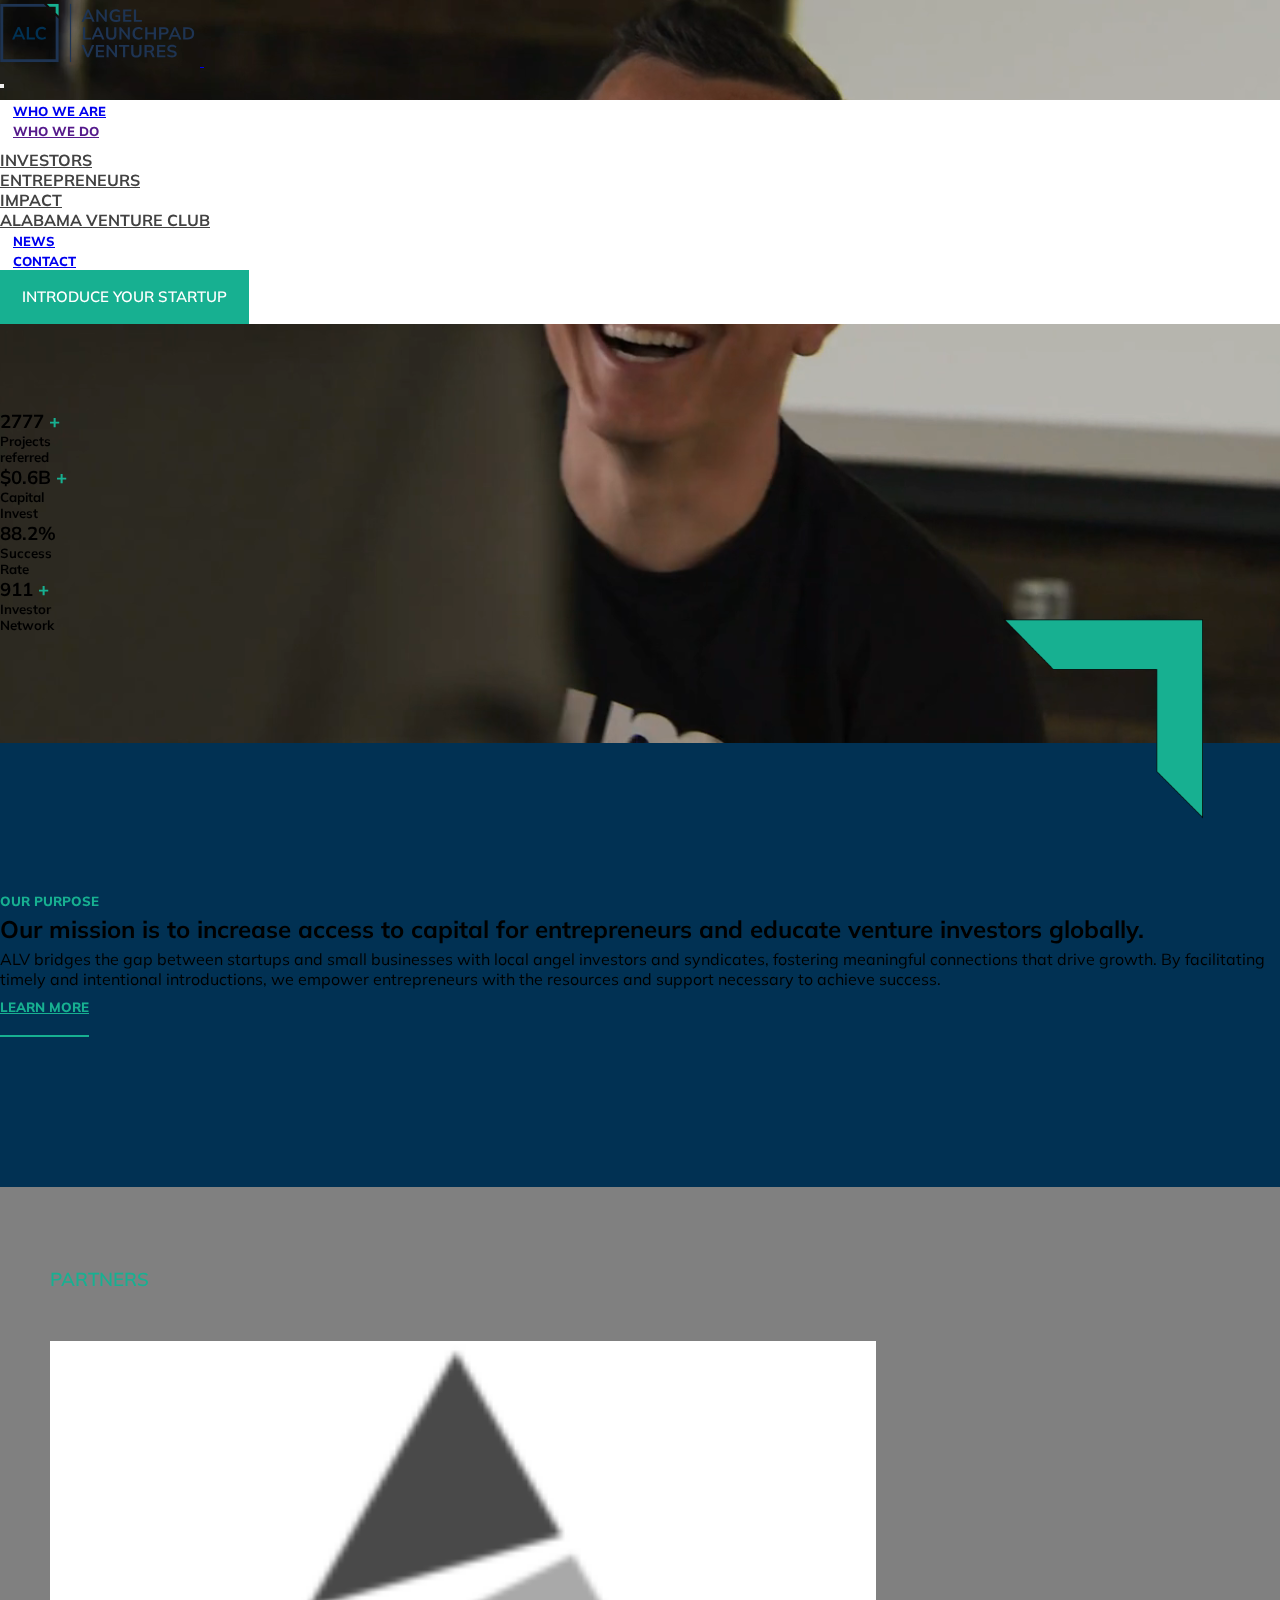
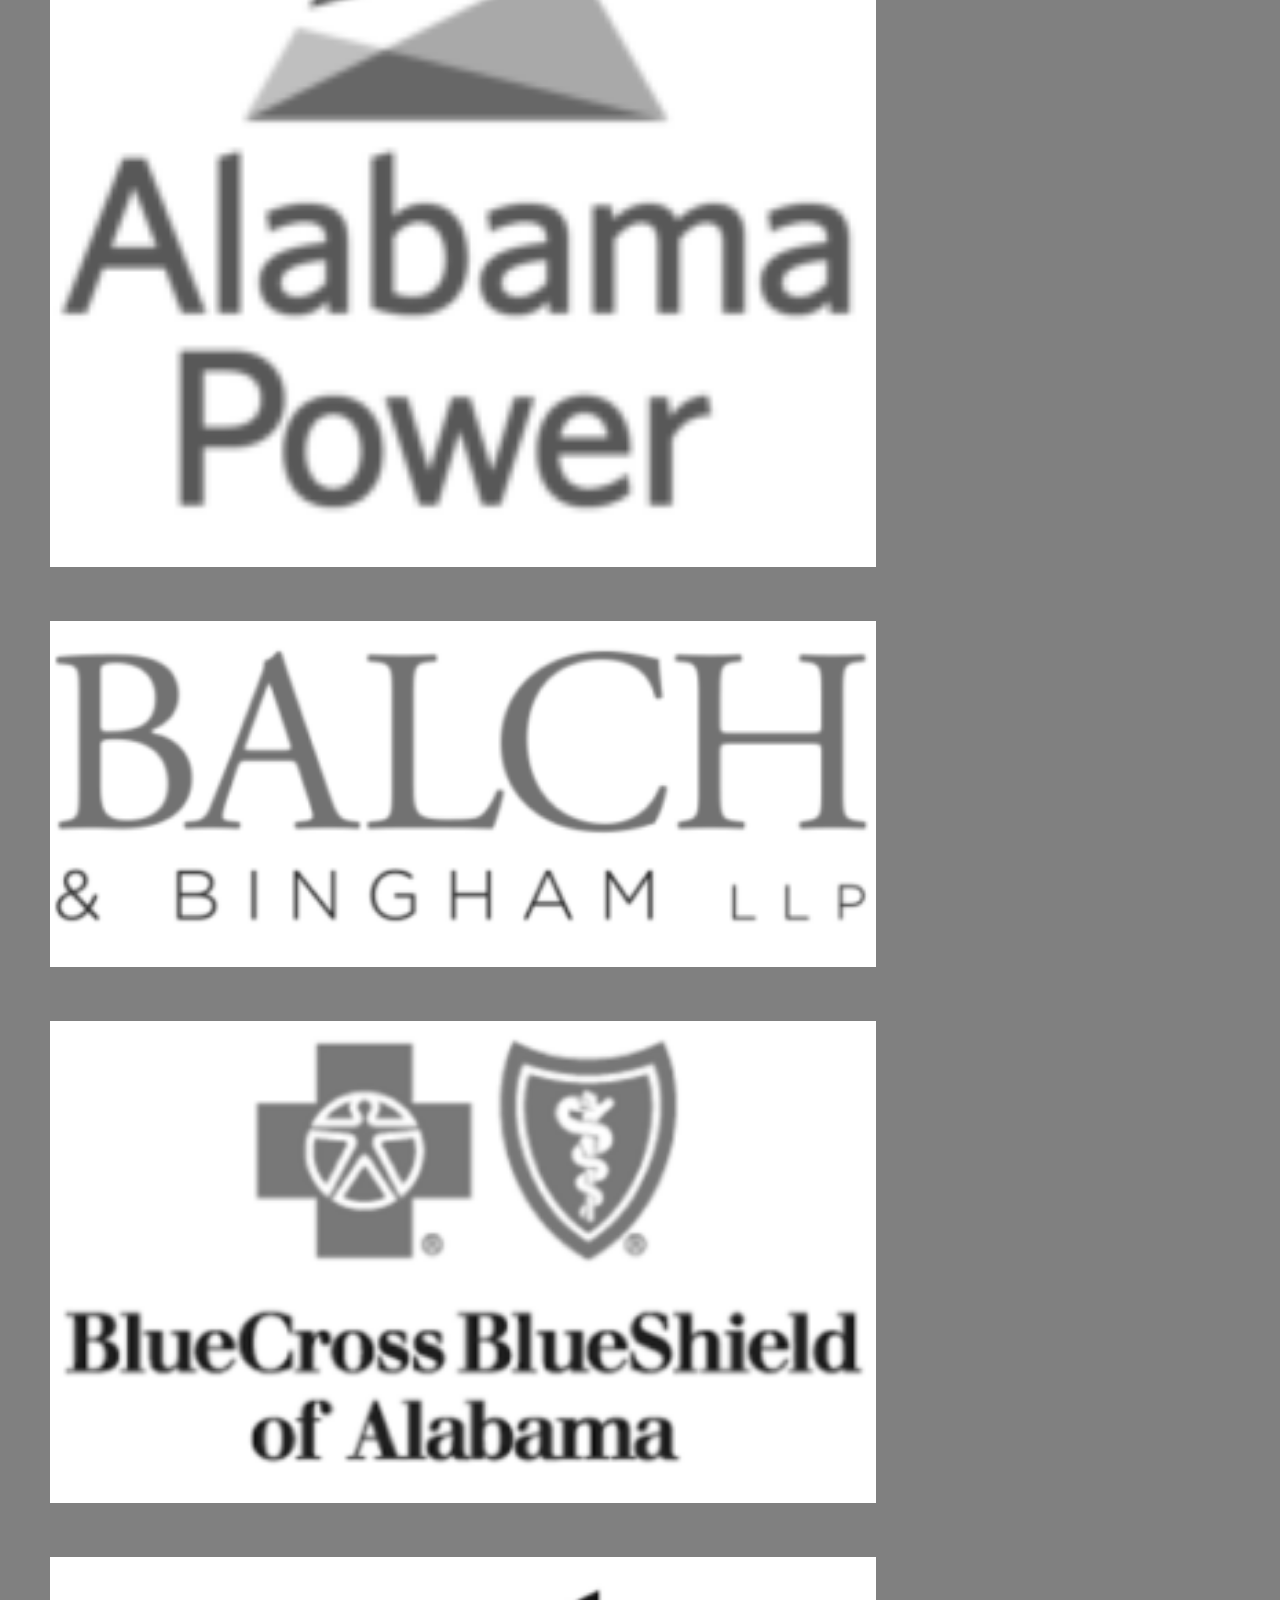
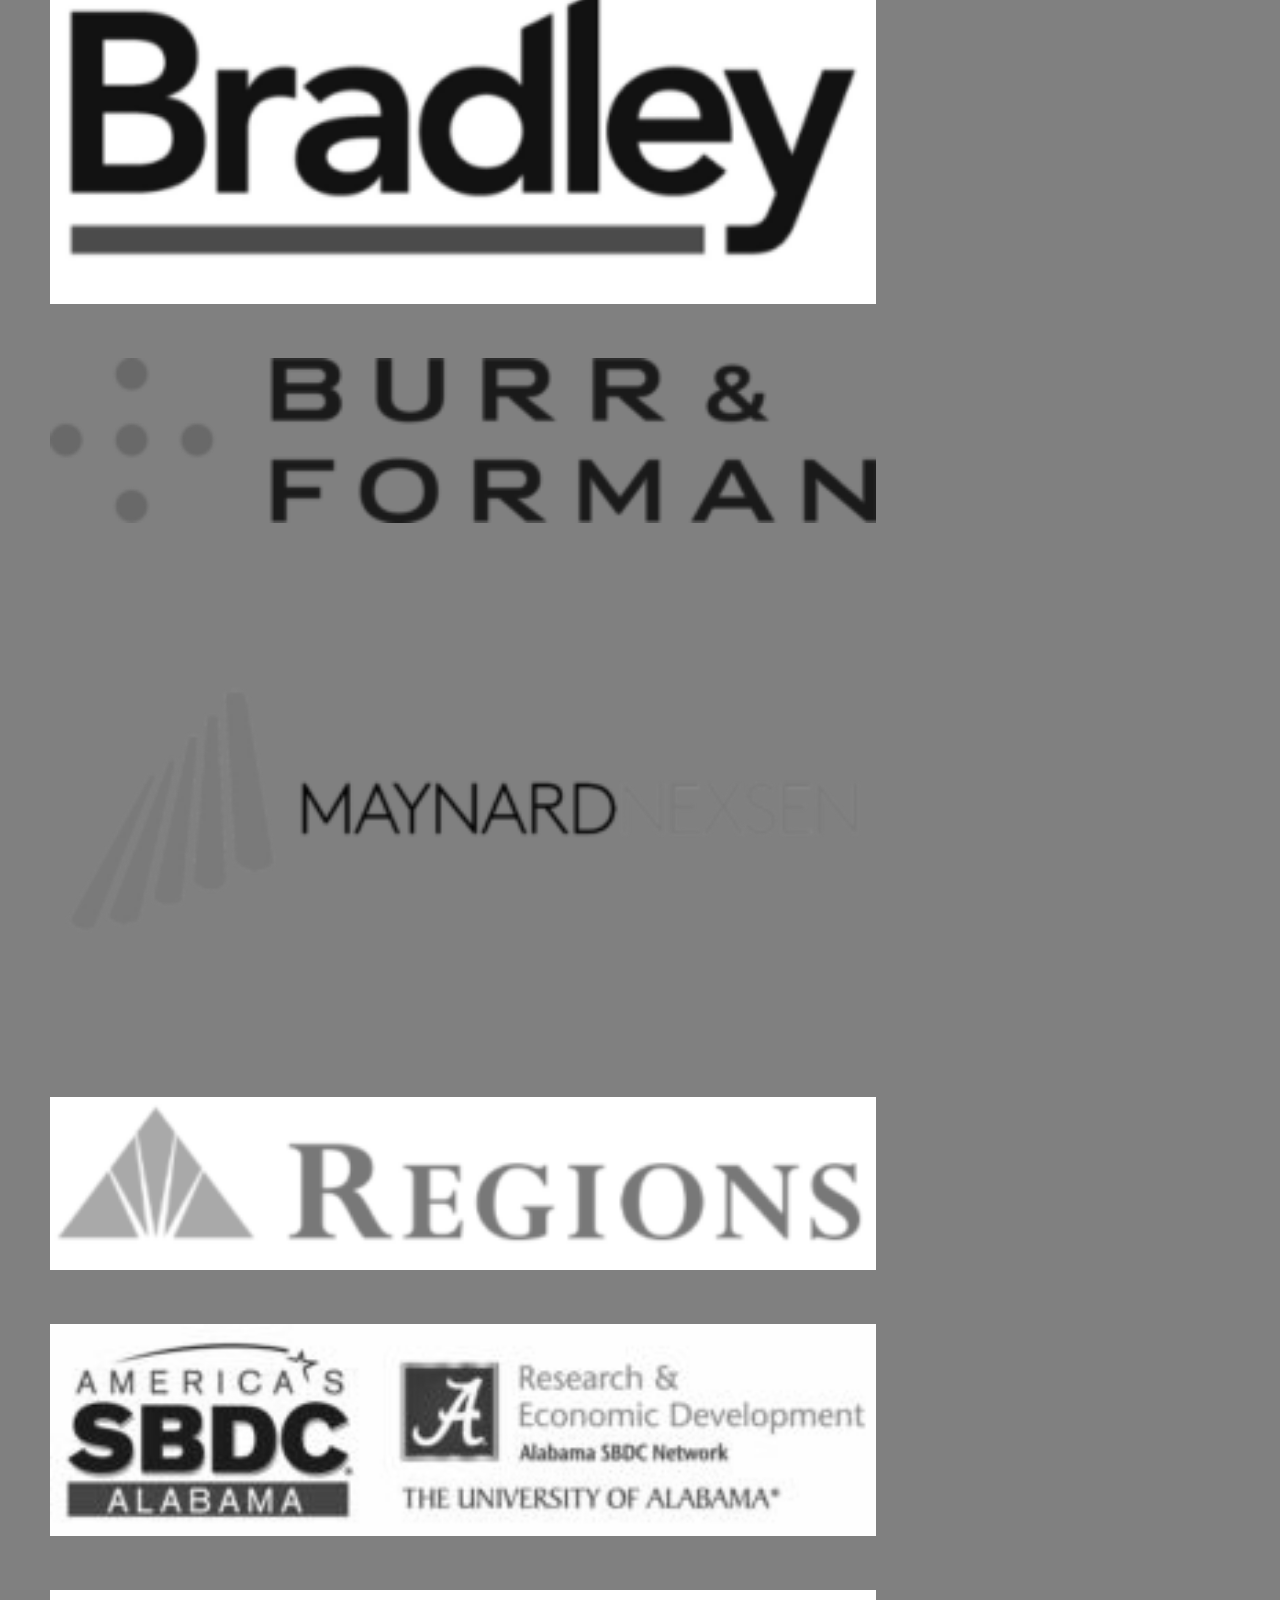
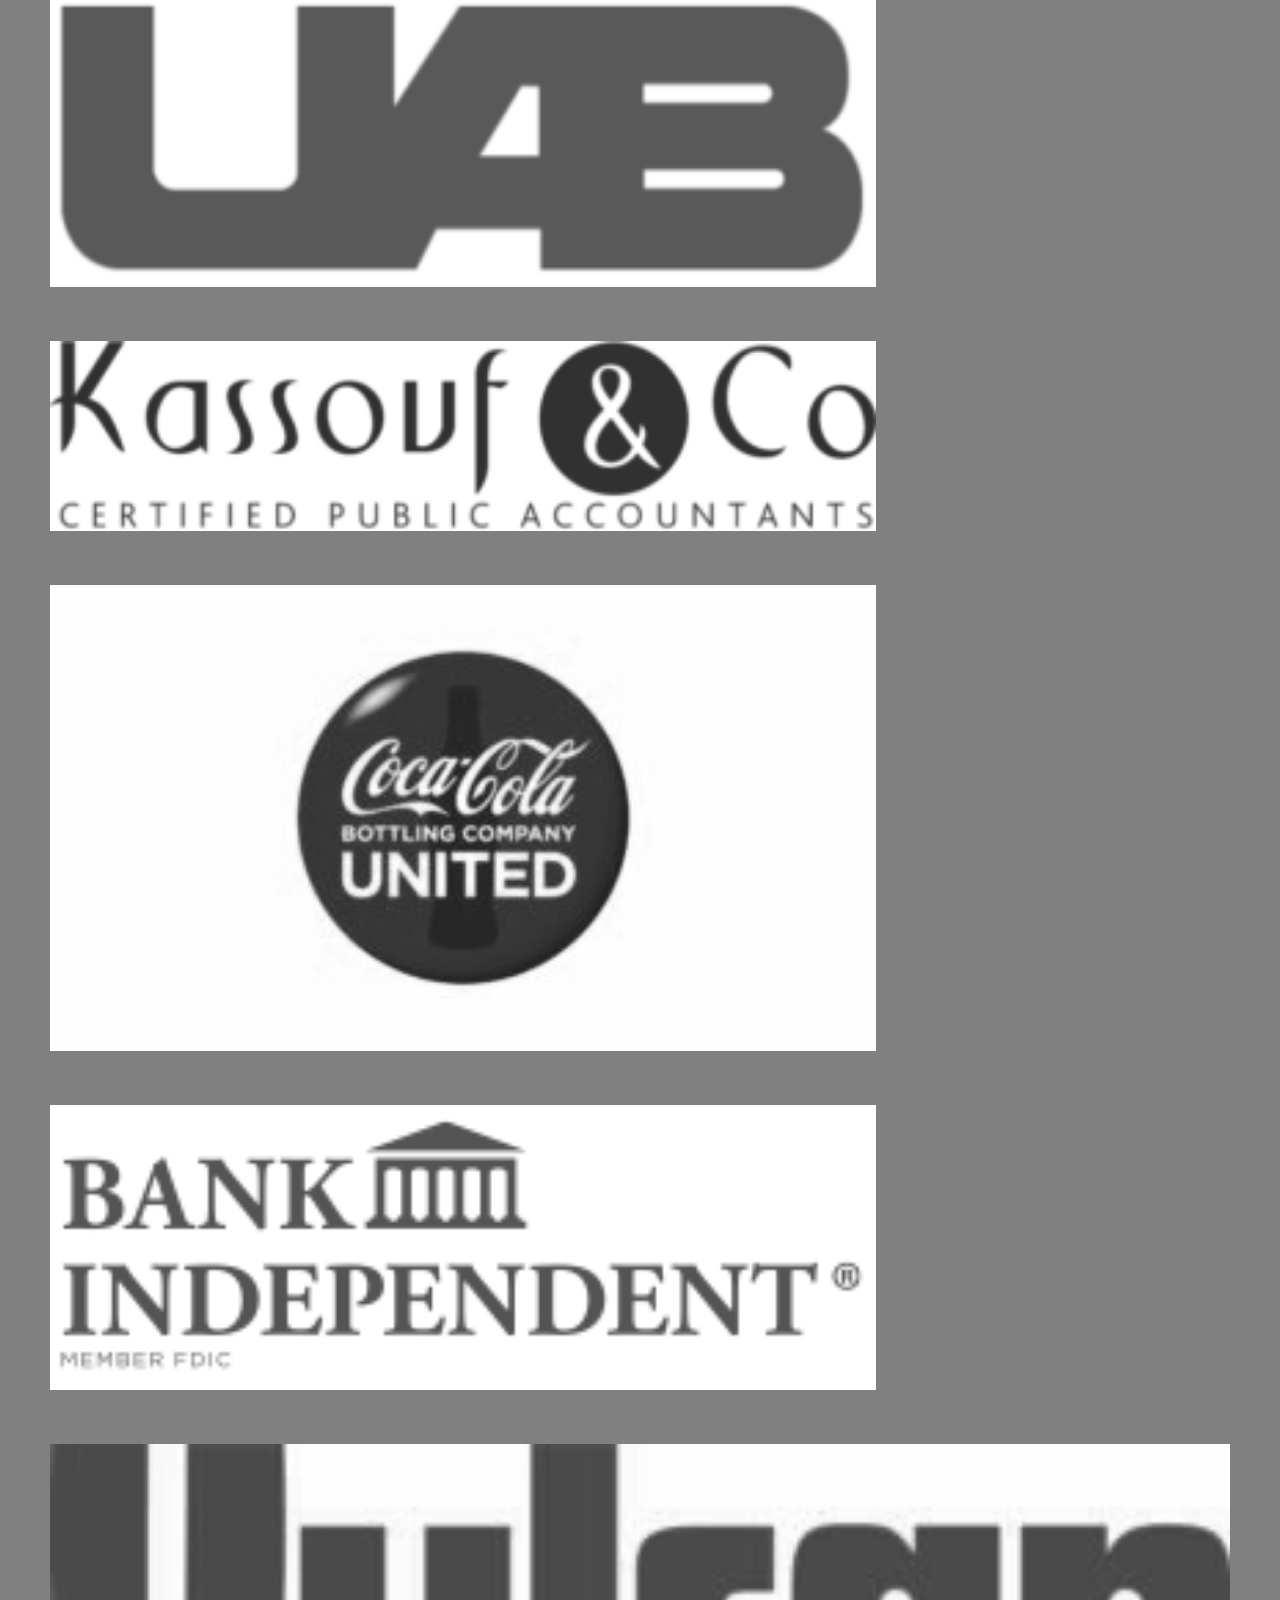
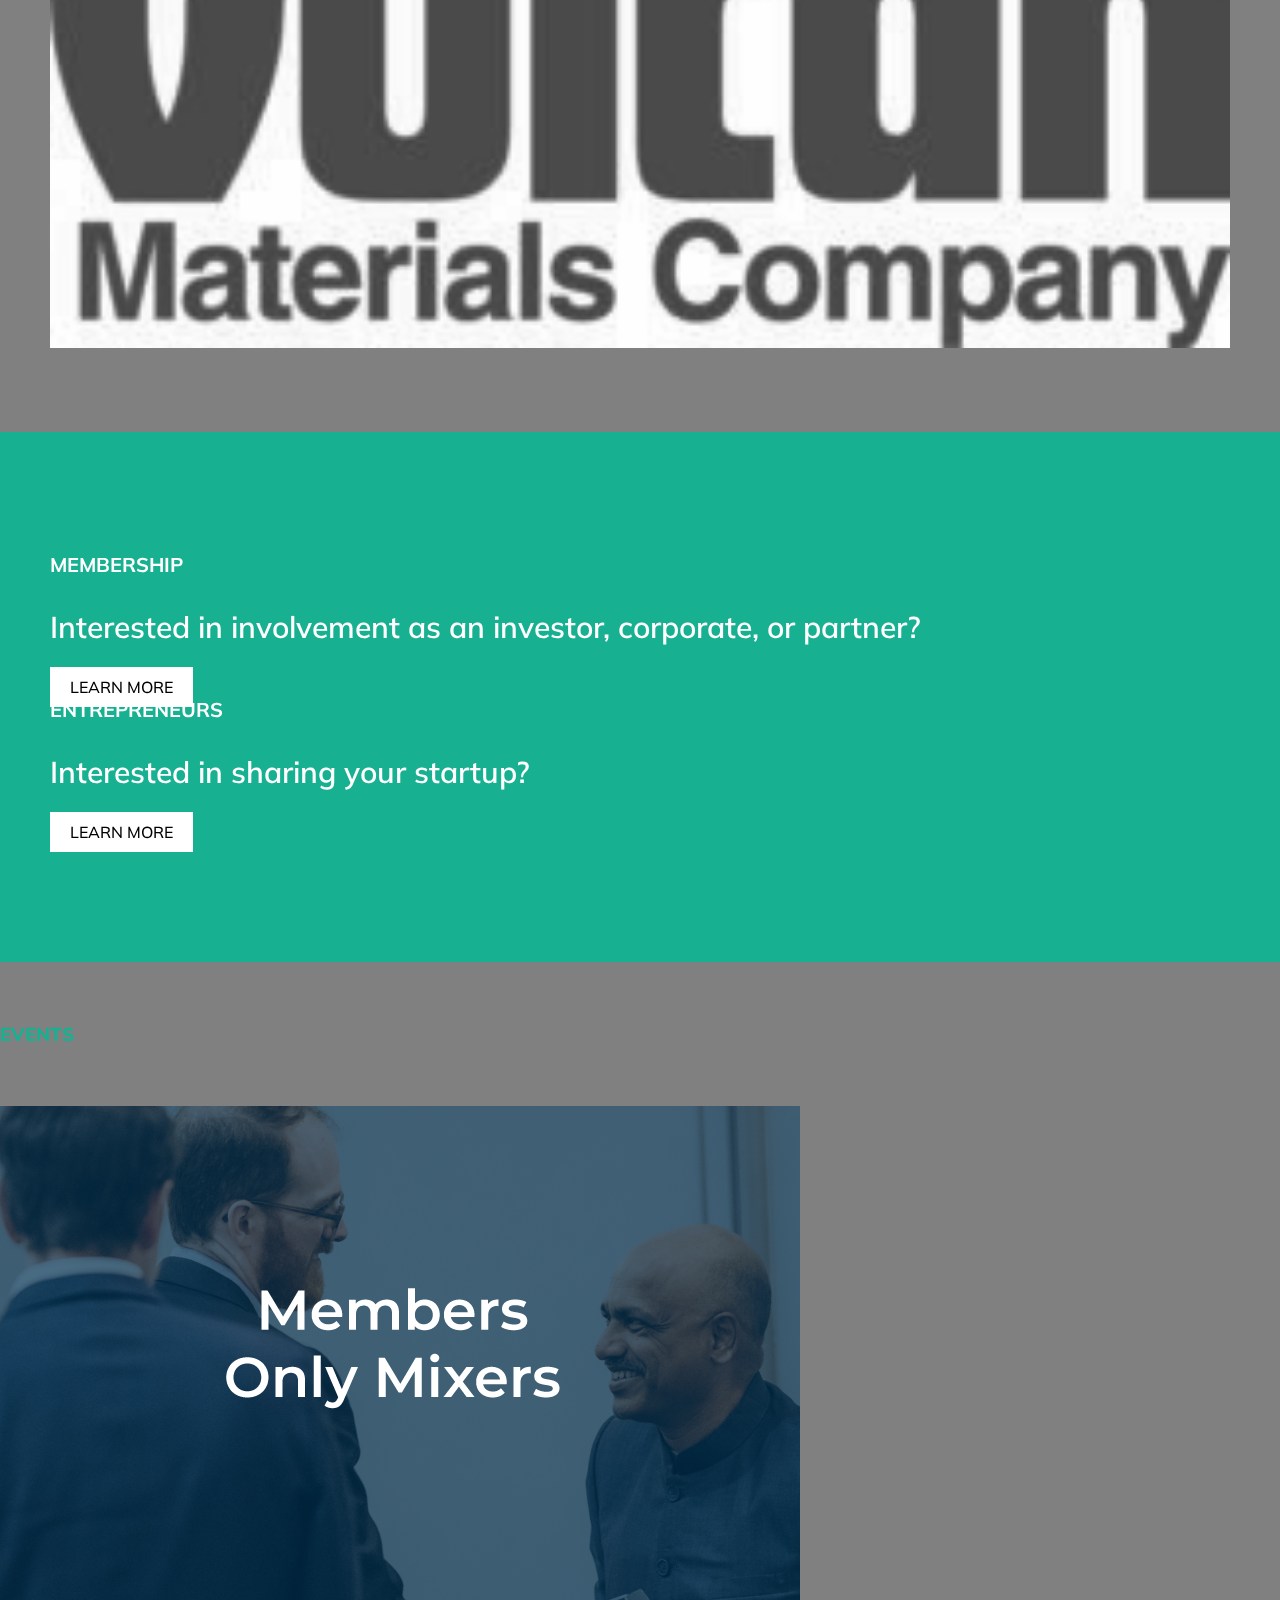
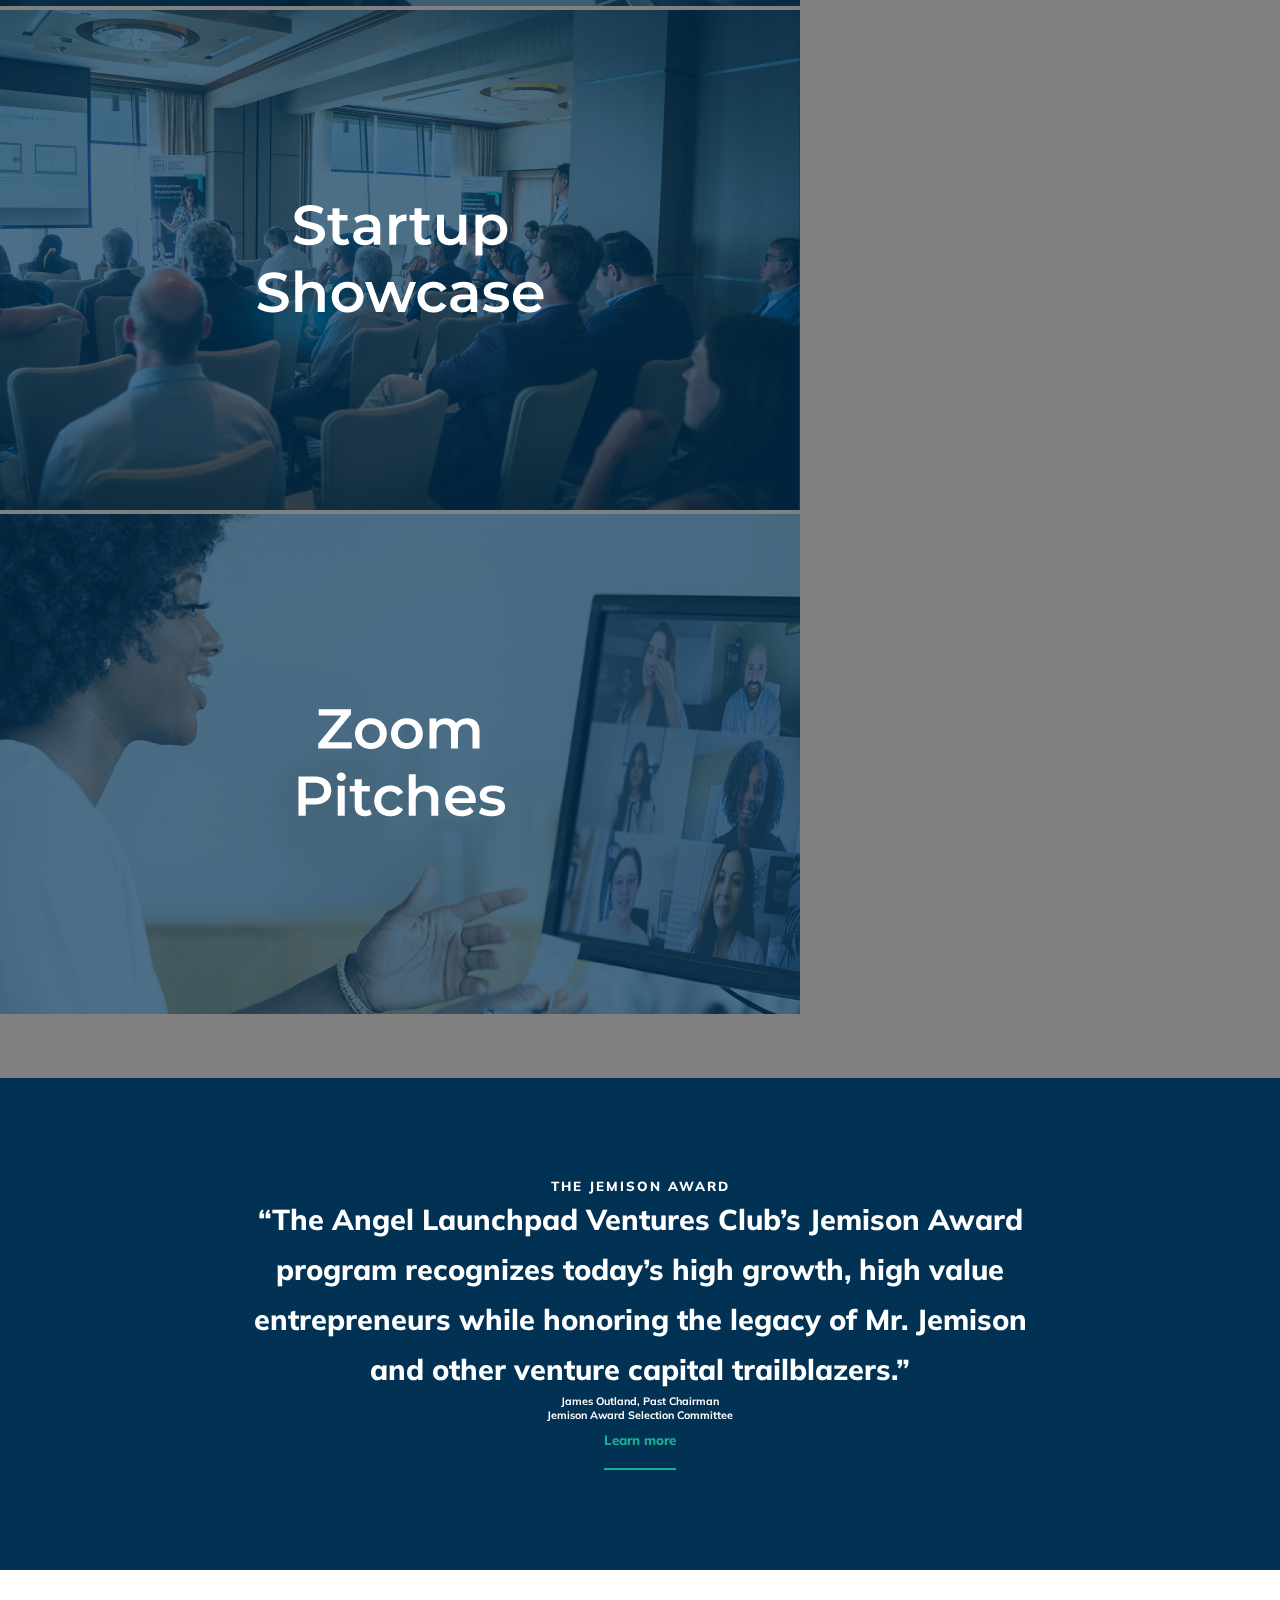
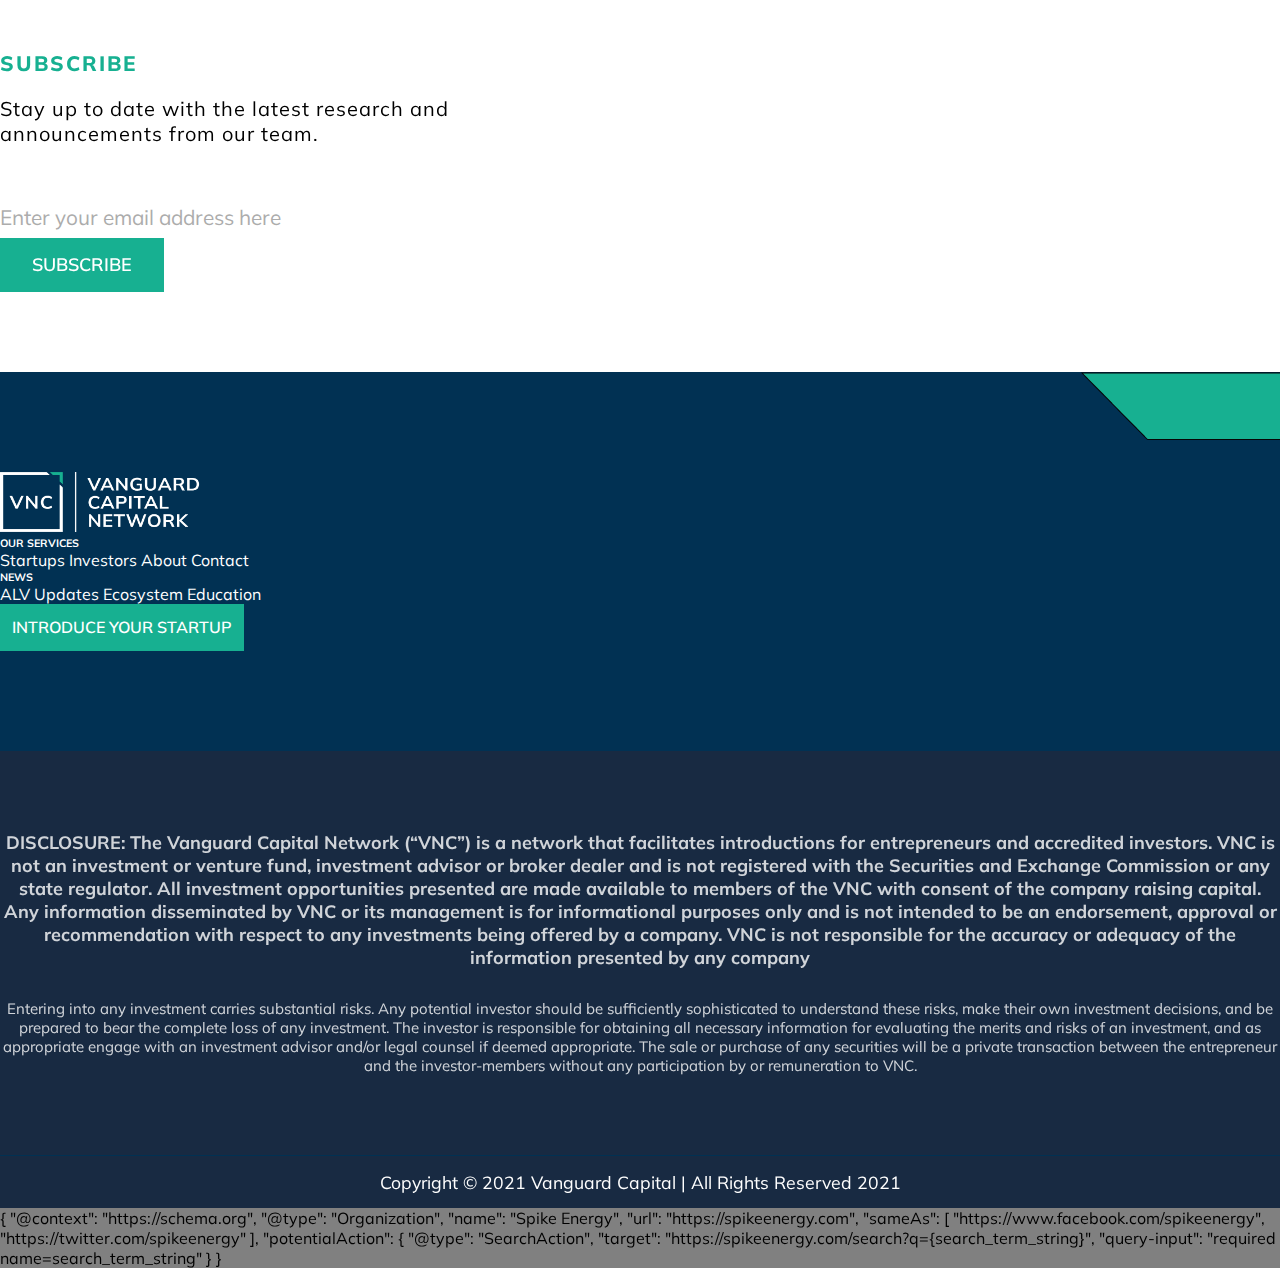
==== index.html @ ac4fad81 "seo" ====
<!DOCTYPE html>
<html lang="en">

<head>
    <meta charset="UTF-8">
    <meta name="viewport" content="width=device-width, initial-scale=1.0">
    <meta name="description" content="Learn more about our Spike Hardcore Energy drinks with zero sugar, zero carbs, and zero crash. Explore our product range including Spike Shooter and Colorado Crush.">
    <title>Angel Launchpad Ventures - Introducing Innovation to Investment</title>
    <link rel="shortcut icon" href="favicon.png" type="image/x-icon">
    <link rel="stylesheet" href="css/style.css">
    <link rel="stylesheet" href="css/responsive.css">
    <link href="https://cdn.jsdelivr.net/npm/bootstrap@5.3.2/dist/css/bootstrap.min.css" rel="stylesheet"
        integrity="sha384-T3c6CoIi6uLrA9TneNEoa7RxnatzjcDSCmG1MXxSR1GAsXEV/Dwwykc2MPK8M2HN" crossorigin="anonymous">
</head>

<body>
    <!-- ----- Navbar ----- -->
    <nav class="navbar navbar-expand-xl bg-white px-2 px-lg-5" aria-label="Offcanvas navbar large">
        <div class="container">
            <a class="navbar-brand" href="index.html">
                <img src="assets/images/logo.svg" alt="Logo">
            </a>
            <button class="navbar-toggler" type="button" data-bs-toggle="offcanvas" data-bs-target="#offcanvasNavbar2"
                aria-controls="offcanvasNavbar2">
                <span class="navbar-toggler-icon"></span>
            </button>
            <div class="offcanvas offcanvas-end" tabindex="-1" id="offcanvasNavbar2"
                aria-labelledby="offcanvasNavbar2Label">
                <div class="offcanvas-header">
                    <button type="button" class="btn-close" data-bs-dismiss="offcanvas" aria-label="Close"></button>
                </div>
                <div class="offcanvas-body">
                    <ul class="navbar-nav ms-auto mb-2 mb-lg-0">
                        <li class="nav-item">
                            <a class="nav-link text-black px-2 text-nowrap" aria-current="page" href="about.html">WHO WE
                                ARE</a>
                        </li>
                        <li class="nav-item dropdown">
                            <a class="nav-link dropdown-toggle text-black px-2" href="" role="button"
                                data-bs-toggle="dropdown" aria-expanded="false">
                                WHO WE DO
                            </a>
                            <ul class="dropdown-menu">
                                <li><a class="dropdown-item nav-links" href="investors.html">INVESTORS</a></li>
                                <li><a class="dropdown-item nav-links" href="startups.html">ENTREPRENEURS</a></li>
                                <li><a class="dropdown-item nav-links" href="ecosystem.html">IMPACT</a></li>
                                <li><a class="dropdown-item nav-links" href="ventureClub.html">ALABAMA VENTURE CLUB</a></li>
                            </ul>
                        <li class="nav-item">
                            <a class="nav-link text-black px-2" aria-current="page" href="news.html">NEWS</a>
                        </li>
                        <li class="nav-item">
                            <a class="nav-link text-black px-2 text-nowrap" aria-current="page" href="contact.html">CONTACT</a>
                        </li>
                        </li>
                    </ul>
                    <form class="d-flex">
                        <button class="navbar-btn text-nowrap">INTRODUCE YOUR STARTUP</button>
                    </form>
                </div>
            </div>
        </div>
    </nav>
    <!-- ----- Herosection ----- -->
    <section class="hero-section">
        <div class="container">
            <div class="hero-contant">
                <span>Your Investment Journey Simplified</span>
                <h1 class="w-75">Find Angel investors and syndicate groups in your local area</h1>
            </div>
            <div class="bg-video">
            <video autoplay muted loop>
                <source src="assets/videos/bg video.mp4" type="video/mp4">
                Your browser does not support the video tag.
            </video>
            </div>
            <div class="number-container">
                <div class="row">
                    <div class="col-6 col-sm-3">
                        <div class="text-white">
                            <div class="">
                                <h3><span id="projects">0</span> <span><span class="main-color">+</span></span></h3>
                            </div>
                            <h5>Projects <br>referred</h5>
                        </div>
                    </div>
                    <div class="col-6 col-sm-3">
                        <div class="text-white">
                            <h3>$<span id="capital">0</span>B<span> <span class="main-color">+</span></span></h3>
                            <h5>Capital <br>Invest</h5>
                        </div>
                    </div>
                    <div class="col-6 col-sm-3 mt-3 mt-sm-0">
                        <div class="text-white">
                            <h3><span id="success">0</span>%</h3>
                            <h5>Success <br>Rate</h5>
                        </div>
                    </div>
                    <div class="col-6 col-sm-3 mt-3 mt-sm-0">
                        <div class="text-white">
                            <h3><span id="investor">0</span> <span><span class="main-color">+</span></span></h3>
                            <h5>Investor <br>Network</h5>
                        </div>
                    </div>
                </div>
            </div>
            <div class="L-img">
                <img src="assets/images/L.png" width="200" alt="Img">
            </div>
        </div>
    </section>
    <!-- ----- Purpose section ----- -->
    <section class="purpose-section">
        <div class="container">
            <div class="row">
                <div class="col-12 col-md-6">
                    <div class="text-white">
                        <h5 class="main-color">OUR PURPOSE</h5>
                        <h3>Our mission is to increase access to capital for entrepreneurs and educate venture investors
                            globally.</h3>
                    </div>
                </div>
                <div class="col-12 col-md-6 mt-5 mt-md-0">
                    <div class="text-white">
                        <p>ALV bridges the gap between startups and small businesses with local angel investors and
                            syndicates, fostering
                            meaningful connections that drive growth. By facilitating timely and intentional
                            introductions, we empower entrepreneurs
                            with the resources and support
                            necessary to achieve success.</p>
                    </div>
                    <button class="purpose-btn"><a href="about.html" class="text-decoration-none main-color">LEARN
                            MORE</a></button>
                </div>
            </div>
        </div>
    </section>
    <!-- ----- Partner section ----- -->
    <section class="patner-section bg-white">
        <div class="patner-heading text-center">
            <h3 class="main-color">PARTNERS</h3>
        </div>
        <div class="container">
            <div class="row">
                <div class="col-6 col-md-2 d-flex justify-content-center align-items-center">
                    <div class="patner-img px-3">
                        <img src="assets/images/company 1.png " class="w-100" alt="company">
                    </div>
                </div>
                <div class="col-6 col-md-2 d-flex justify-content-center align-items-center">
                    <div class="patner-img">
                        <img src="assets/images/company 2.png" class="w-100" alt="company">
                    </div>
                </div>
                <div class="col-6 col-md-2 d-flex justify-content-center align-items-center">
                    <div class="patner-img">
                        <img src="assets/images/company 3.png" class="w-100" alt="company">
                    </div>
                </div>
                <div class="col-6 col-md-2 d-flex justify-content-center align-items-center">
                    <div class="patner-img">
                        <img src="assets/images/company 4.png" class="w-100" alt="company">
                    </div>
                </div>
                <div class="col-6 col-md-2 d-flex justify-content-center align-items-center">
                    <div class="patner-img">
                        <img src="assets/images/company 5.png" class="w-100" alt="company">
                    </div>
                </div>
                <div class="col-6 col-md-2 d-flex justify-content-center align-items-center">
                    <div class="patner-img">
                        <img src="assets/images/company 6.png" class="w-100" alt="company">
                    </div>
                </div>
                <div class="col-6 col-md-2 d-flex justify-content-center align-items-center">
                    <div class="patner-img">
                        <img src="assets/images/company 7.png" class="w-100" alt="company">
                    </div>
                </div>
                <div class="col-6 col-md-2 d-flex justify-content-center align-items-center">
                    <div class="patner-img">
                        <img src="assets/images/company 8.png" class="w-100" alt="company">
                    </div>
                </div>
                <div class="col-6 col-md-2 d-flex justify-content-center align-items-center">
                    <div class="patner-img">
                        <img src="assets/images/company 9.png" class="w-100" alt="company">
                    </div>
                </div>
                <div class="col-6 col-md-2 d-flex justify-content-center align-items-center">
                    <div class="patner-img">
                        <img src="assets/images/company 10.png" class="w-100" alt="company">
                    </div>
                </div>
                <div class="col-6 col-md-2 d-flex justify-content-center align-items-center">
                    <div class="patner-img">
                        <img src="assets/images/company 11.png" class="w-100" alt="company">
                    </div>
                </div>
                <div class="col-6 col-md-2 d-flex justify-content-center align-items-center">
                    <div class="patner-img">
                        <img src="assets/images/company 12.png" class="w-100" alt="company">
                    </div>
                </div>
                <div class="col-12 d-flex justify-content-center align-items-center mt-3">
                    <div class="w-20 text-center">
                        <img src="assets/images/company 13.png" class="w-50 last-img" alt="company">
                    </div>
                </div>
            </div>
        </div>
        </div>
    </section>
    <!-- ----- Membership section ----- -->
    <section class="membership-section">
        <div class="container">
            <div class="row">
                <div class="col-12 col-md-6">
                    <div class="membership-contant">
                        <h3>MEMBERSHIP</h3>
                        <h1>Interested in involvement as an investor, corporate, or partner?</h1>
                        <a href="investors.html">LEARN MORE</a>
                    </div>
                </div>
                <div class="col-12 col-md-6 mt-5 mt-md-0">
                    <div class="membership-contant">
                        <h3>ENTREPRENEURS</h3>
                        <h1>Interested in sharing your startup?</h1>
                        <a href="about.html">LEARN MORE</a>
                    </div>
                </div>
            </div>
        </div>
    </section>
    <!-- ----- Projects section ----- -->
    <section class="project-section bg-white">
        <div class="project-heading text-center">
            <h3 class="main-color">EVENTS</h3>
        </div>
        <div class="container">
            <div class="row">
                <div class="col-12 col-md-4 mt-4 m-md-0">
                    <div class="w-100">
                        <img src="/assets/images/projects 1.png" class="w-100" alt="Project">
                    </div>
                </div>
                <div class="col-12 col-md-4 mt-4 m-md-0">
                    <div class="w-100">
                        <img src="/assets/images/projects 2.png" class="w-100" alt="Project">
                    </div>
                </div>
                <div class="col-12 col-md-4 mt-4 m-md-0">
                    <div class="w-100">
                        <img src="/assets/images/projects 3.png" class="w-100" alt="Project">
                    </div>
                </div>
            </div>
        </div>
    </section>
    <!-- ----- award section ----- -->
    <section class="award-section">
        <div class="award-container">
            <h5 class="mt-3">THE JEMISON AWARD</h5>
            <h2 class="mt-5">“The Angel Launchpad Ventures
                Club’s Jemison Award program recognizes today’s high growth, high value entrepreneurs while honoring the
                legacy of Mr.
                Jemison and other venture capital trailblazers.”</h2>
            <h6 class="mt-4">James Outland, Past Chairman</h6>
            <h6 class="mt-2">Jemison Award Selection Committee</h6>
            <button class="mt-5 purpose-btn">Learn more</button>
        </div>
    </section>
    <!-- ----- subscribe section ----- -->
    <section class="subscribe-section">
        <div class="container">
            <div class="subscribe-heading text-center">
                <h3 class="main-color">SUBSCRIBE</h3>
                <p>Stay up to date with the latest research and <br> announcements from our team.</p>
            </div>
            <form class=" d-flex flex-column align-items-center subscribe-form">
                <input type="email" name="email" id="email" placeholder="Enter your email address here">
                <div class="btn-box">
                    <button type="submit">SUBSCRIBE</button>
                </div>
            </form>
        </div>
    </section>
    <!-- ----- Footer section ----- -->
    <section class="footer-section">
        <div class="container">
            <div class="row">
                <div class="col-12 col-md-4 d-flex justify-content-center align-items-center">
                    <img src="assets/images/logo 2.png" class="footer-logo" alt="Logo">
                </div>
                <div class="col-6 col-md-2 d-flex flex-column mt-5">
                    <h6>OUR SERVICES</h6>
                    <a href="">Startups</a>
                    <a href="">Investors</a>
                    <a href="">About</a>
                    <a href="">Contact</a>
                </div>
                <div class="col-6 col-md-2 d-flex flex-column mt-5">
                    <h6>NEWS</h6>
                    <a href="">ALV Updates</a>
                    <a href="">Ecosystem</a>
                    <a href="">Education</a>
                </div>
                <div class="col-12 col-md-3 mt-5">
                    <button class="w-100 footer-btn">INTRODUCE YOUR STARTUP</button>
                </div>
            </div>
        </div>
        <div class="footer-l d-none d-md-block">
            <img src="assets/images/L.png" class="w-100" alt="">
        </div>
    </section>
    <!-- ----- Footer text ----- -->
    <section class="footer-text">
        <div class="container">
            <div class="">
                <h6>DISCLOSURE: The Vanguard Capital Network (“VNC”) is a network that facilitates introductions for
                    entrepreneurs and
                    accredited investors. VNC is not an investment or venture fund, investment advisor or broker dealer
                    and is not
                    registered with the Securities and Exchange Commission or any state regulator. All investment
                    opportunities presented
                    are made available to members of the VNC with consent of the company raising capital. Any
                    information disseminated by
                    VNC or its management is for informational purposes only and is not intended to be an endorsement,
                    approval or
                    recommendation with respect to any investments being offered by a company. VNC is not responsible
                    for the accuracy or
                    adequacy of the information presented by any company</h6>
                <p>Entering into any investment carries substantial risks. Any potential investor should be sufficiently
                    sophisticated to
                    understand these risks, make their own investment decisions, and be prepared to bear the complete
                    loss of any
                    investment. The investor is responsible for obtaining all necessary information for evaluating the
                    merits and risks of
                    an investment, and as appropriate engage with an investment advisor and/or legal counsel if deemed
                    appropriate. The sale
                    or purchase of any securities will be a private transaction between the entrepreneur and the
                    investor-members without
                    any participation by or remuneration to VNC.</p>
            </div>
        </div>
    </section>
    <footer>Copyright © 2021 Vanguard Capital | All Rights Reserved 2021</footer>
    <script src="js/script.js"></script>
    <script src="https://cdn.jsdelivr.net/npm/bootstrap@5.3.2/dist/js/bootstrap.bundle.min.js"
        integrity="sha384-C6RzsynM9kWDrMNeT87bh95OGNyZPhcTNXj1NW7RuBCsyN/o0jlpcV8Qyq46cDfL"
        crossorigin="anonymous"></script>
        {
        "@context": "https://schema.org",
        "@type": "Organization",
        "name": "Spike Energy",
        "url": "https://spikeenergy.com",
        "sameAs": [
        "https://www.facebook.com/spikeenergy",
        "https://twitter.com/spikeenergy"
        ],
        "potentialAction": {
        "@type": "SearchAction",
        "target": "https://spikeenergy.com/search?q={search_term_string}",
        "query-input": "required name=search_term_string"
        }
        }
</body>

</html>
---- css/style.css ----
@import url("https://fonts.googleapis.com/css2?family=Mulish:ital,wght@0,200..1000;1,200..1000&display=swap");
* {
  padding: 0;
  margin: 0;
  box-sizing: border-box;
  font-family: "Mulish", sans-serif;
}

body {
  background: gray !important;
}

:root {
  --main-color: #17b091;
  --secondar-color: #013153;
  --black-color: #000;
  --white-color: #fff;
}

.main-color {
  color: var(--main-color) !important;
  font-weight: 800;
}

/* ----- Navbar ----- */
.navbar {
  width: 100%;
  position: fixed !important;
  top: 0;
  left: 0;
  z-index: 2;
}
.navbar-toggler {
  border: none !important;
  outline: none !important;
}
.dropdown:hover .dropdown-menu {
  display: block !important;
}
.navbar .nav-link {
  font-weight: 800;
  font-size: 13px;
  margin: 0 13px !important;
}
.navbar .nav-link:hover {
  color: #17b091 !important;
}
.navbar ul {
  margin-top: 10px;
}
.dropdown-menu {
  border: none !important;
  border: 1px solid #00000057;
}
.navbar .nav-links {
  font-weight: 700 !important;
  color: #424242;
}
.navbar .nav-links:hover {
  color: black;
  background: transparent;
}
.navbar .nav-links:active {
  color: var(--main-color);
  background: transparent !important;
}

.navbar-btn {
  padding: 12px 20px !important;
  font-size: 15px;
  background-color: #17b091;
  font-weight: 600;
  border: none;
  color: white;
  line-height: 26.4px;
  border: 2px solid transparent;
}
.navbar-btn:hover {
  border: 2px solid var(--main-color);
  color: var(--main-color);
  background: transparent;
}
.offcanvas-body {
  background: white !important;
}

/* ----- Herosection ----- */
.hero-section {
  width: 100%;
  height: 82.5vh;
  position: relative;
  padding-top: 210px !important;
  font-weight: 900 !important;
}

.hero-section .bg-video {
  width: 100%;
  height: 100%;
  position: absolute;
  top: 0;
  left: 0;
  z-index: -10;
}

.hero-section .bg-video video {
  width: 100%;
  height: 100%;
  object-fit: cover; 
}
.hero-contant span {
  color: var(--main-color);
  font-weight: 400;
  font-size: 20px;
  font-weight: 800;
}
.hero-contant h1 {
  color: var(--white-color);
  font-weight: 800;
  margin-top: 20px;
  font-size: 2.7rem;
}
.hero-contant button {
  padding: 12px 30px;
  font-size: 16px;
  background-color: #17b091;
  margin-top: 20px;
  font-weight: 600;
  border: none;
  line-height: 26.4px;
}
.number-container {
  margin-top: 100px;
  width: 50% !important;
}
.L-img {
  position: absolute;
  right: 6%;
  bottom: -80px;
}
/* ----- purpose-section ----- */
.purpose-section {
  width: 100%;
  min-height: 40vh;
  padding: 150px 0;
  background-color: var(--secondar-color);
}
.purpose-section h3 {
  font-size: 24px;
  line-height: 40px;
}
.purpose-btn {
  padding: 10px 0px;
  padding-bottom: 20px;
  border: none;
  border-bottom: 2px solid var(--main-color);
  background: transparent;
  color: var(--main-color);
  font-weight: 500;
  transition: 0.3s linear;
}
.purpose-btn:hover {
  padding-bottom: 10px;
}

/* ----- patner section ----- */

.patner-section {
  padding: 80px 50px;
}
.patner-section h3 {
  font-weight: 600;
}
.patner-img {
  width: 70%;
}
.patner-img img {
  width: 100%;
  margin-top: 50px;
  filter: grayscale(100%);
}
.patner-img img:hover {
  filter: grayscale(0%);
}
.last-img {
  width: 100%;
  margin-top: 50px;
  filter: grayscale(100%);
}
.last-img:hover {
  filter: grayscale(0%);
}
/* ----- membership section ----- */

.membership-section {
  padding: 120px 0;
  background: var(--main-color);
  color: white;
}
.membership-contant {
  padding: 0 50px;
}
.membership-contant h3 {
  font-size: 20px;
  font-weight: 700;
  margin-bottom: 30px;
}
.membership-contant h1 {
  margin-bottom: 30px;
  font-size: 30px;
  line-height: 40px;
  font-weight: 600;
}
.membership-contant a {
  text-decoration: none;
  padding: 10px 20px;
  background: #fff;
  font-weight: 500;
  border: none;
  color: var(--black-color);
}
.membership-contant a:hover {
  font-size: 1rem;
  background: #000;
  color: #fff;
}

/* ----- Projects section ----- */

.project-section {
  padding: 60px 0;
}
.project-heading h3 {
  margin-bottom: 60px;
  font-weight: 800;
}

/* ----- award section ----- */

.award-section {
  padding: 100px 0;
  background: var(--secondar-color);
  color: white;
  text-align: center;
}
.award-section .award-container {
  width: 65%;
  margin: auto;
}
.award-container h5 {
  letter-spacing: 2px;
  font-weight: 800;
}
.award-container h2 {
  font-weight: 800;
  font-size: 1.8rem;
  line-height: 50px;
}
.award-container button {
  font-weight: 800;
}
/* ----- subscribe section ----- */
.subscribe-section {
  padding: 80px 0;
  background: white;
}
.subscribe-heading h3 {
  letter-spacing: 2px;
  font-size: 1.3rem;
  font-weight: 800;
}
.subscribe-heading p {
  font-size: 20px;
  margin-top: 20px;
  letter-spacing: 1px;
}
.subscribe-form {
  margin-top: 50px;
}
.subscribe-form input {
  padding: 8px 0;
  width: 540px;
  font-size: 1.3rem;
  opacity: 60%;
  border: none;
  outline: none;
}
.btn-box {
  width: 540px;
  text-align: left;
}
.btn-box button {
  padding: 12px 30px !important;
  font-size: 18px;
  background-color: #17b091;
  font-weight: 600;
  border: none;
  color: white;
  line-height: 26.4px;
  border: 2px solid transparent;
}
.btn-box button:hover {
  border: 2px solid var(--main-color);
  color: var(--main-color);
  background: transparent;
}
/* ----- footer section ----- */
.footer-section {
  padding: 100px 0;
  background: var(--secondar-color);
  position: relative;
  color: white;
}

.footer-section a {
  color: white;
  text-decoration: none;
}
.footer-section a:hover {
  text-decoration: underline;
}
.footer-logo {
  width: 200px;
  height: 60px;
}
.footer-l {
  width: 200px;
  height: 20px;
  position: absolute;
  top: 0px;
  right: 0;
}

.footer-btn {
  padding: 8px 10px !important;
  font-size: 16px;
  background-color: #17b091;
  font-weight: 600;
  border: none;
  color: white;
  line-height: 26.4px;
  border: 2px solid transparent;
}
.footer-btn:hover {
  border: 2px solid var(--main-color);
  color: var(--main-color);
  background: transparent;
}

.footer-text {
  padding: 80px 0;
  background: #182a42;
  color: white;
  font-weight: 400;
  text-align: center;
  border-bottom: 1px solid var(--secondar-color);
}
.footer-text h6 {
  font-size: 18px;
  opacity: 80%;
}
.footer-text p {
  opacity: 80%;
  font-size: 15px;
  margin-top: 30px;
}
footer {
  text-align: center;
  padding: 15px 0;
  font-size: 1.1rem;
  background: #182a42;
  color: white;
}
---- css/responsive.css ----
@media (max-width: 1200px) {
    .hero-section{
        padding-top: 170px !important;
    }
    .hero-contant h1{
        font-size: 3rem;
        margin-top: 15;
    }   
    .number-container{
        width: 70% !important;
        margin-top: 70px;
    }
    .purpose-section{
        padding-bottom: 110px !important;
    }
}

@media (max-width: 991px) {
    .L-img{
        display: none;
    }
}

@media (max-width: 767px) {
    .hero-contant h1{
        font-size: 3rem;
        width: 100% !important;
    }
    .number-container{
        margin-top: 50px;
        width: 100% !important;
    }
}
@media (max-width: 620px) {
    .subscribe-form input{
    width: 400px;
}
.btn-box{
    width: 400px;
}
.btn-box button{
    width: 100%;
    margin-top: 20px;
}
footer{
    font-size: 15px;
}
} 

@media (max-width: 576px) {
    .hero-contant h1{
    margin-top: 20px;
    font-size: 2.2rem;
    }
}
@media (max-width: 520px) {
        .hero-contant h1{
        margin-top: 20px;
        font-size: 2rem;
    }
    .number-container h3{
        font-size: 1rem !important;
    }
    .hero-contant button{
    padding: 8px 20px;
    font-size: 18px;
    }
    .patner-section{
    padding: 80px 20px;
}
    .patner-img{
    width: 100% !important;
}
.award-container h2{
    font-size: 1.5rem;
    line-height: 40px;
}
    .subscribe-form input{
    width: 350px;
}
.btn-box{
    width: 350px;
}
}
@media (max-width: 465px) {
    .hero-contant h1{
        margin-top: 20px;
        font-size: 2rem;
    }
    .number-container{
            margin-top: 30px;
    }
        .subscribe-form input{
    width: 280px;
        font-size: 1rem;
}
.btn-box{
    width: 280px;
}

 .subscribe-heading p{
    font-size: 16px;
    }
}
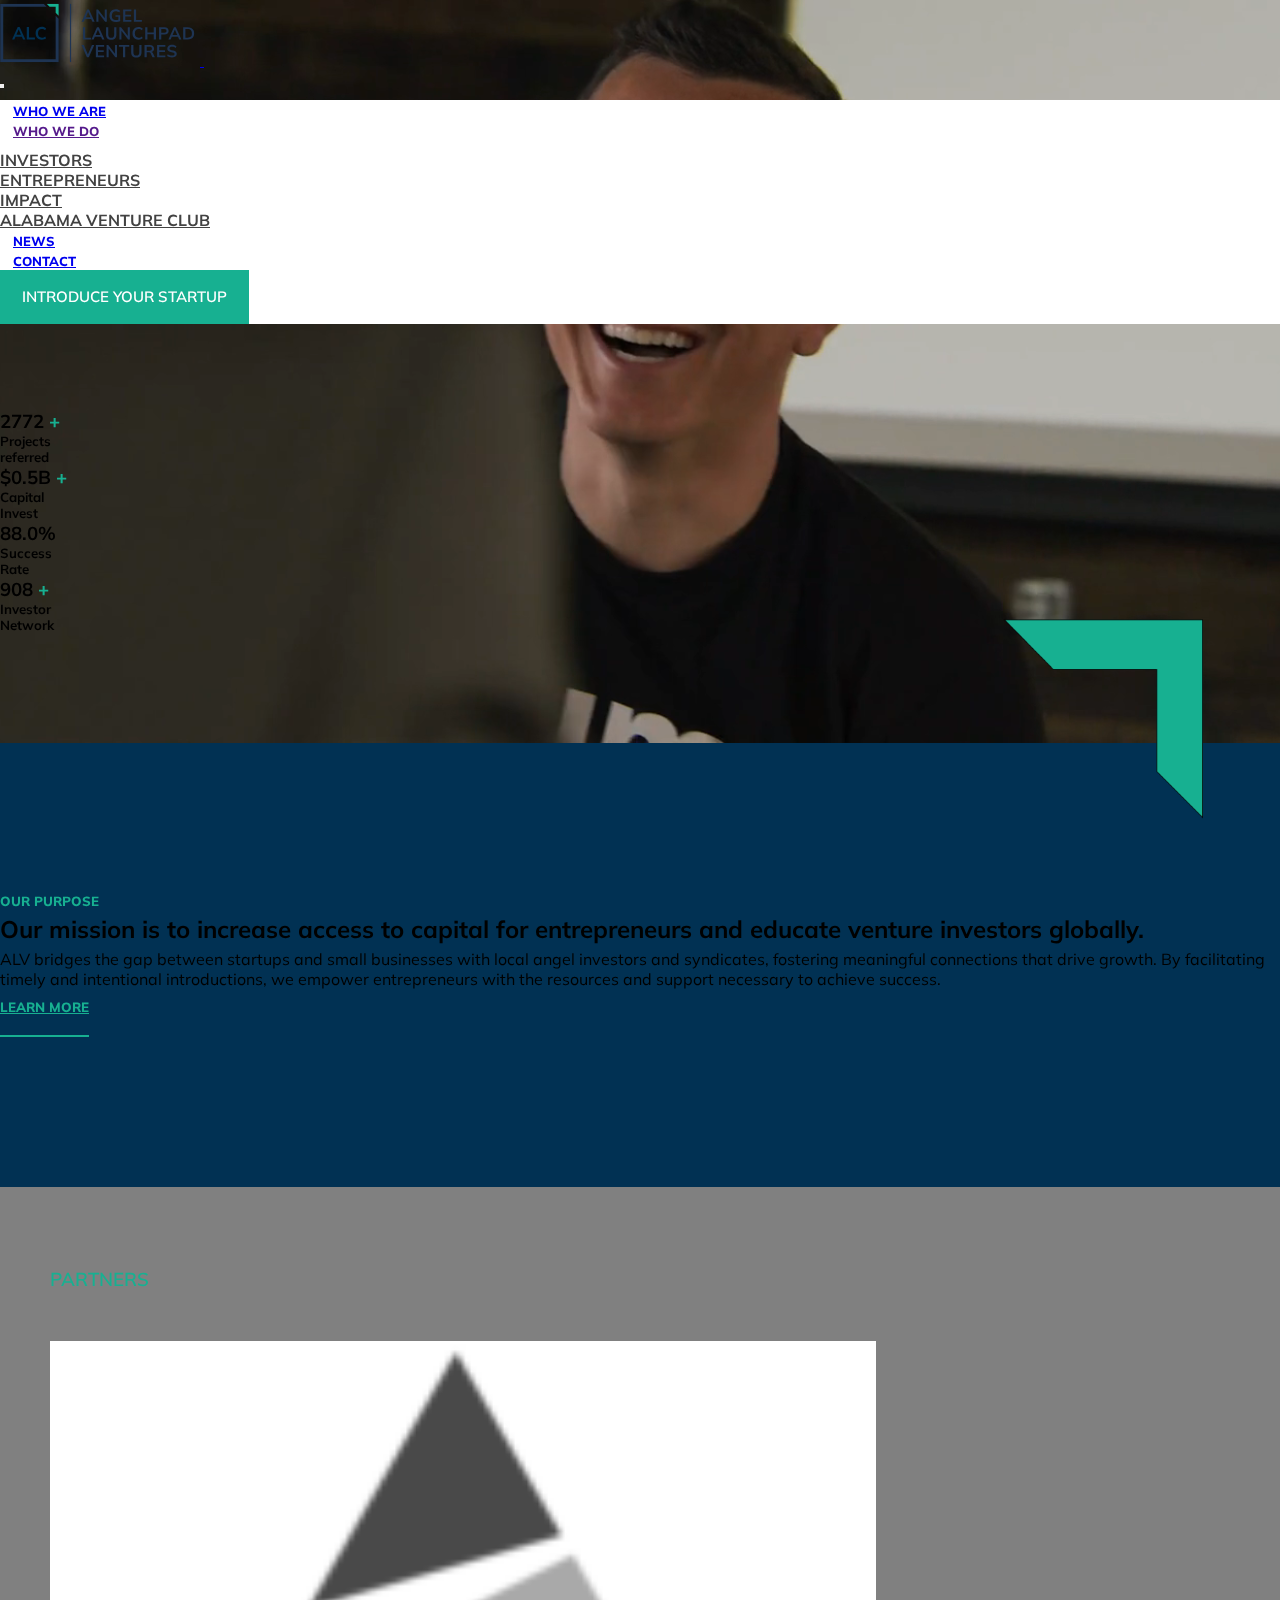
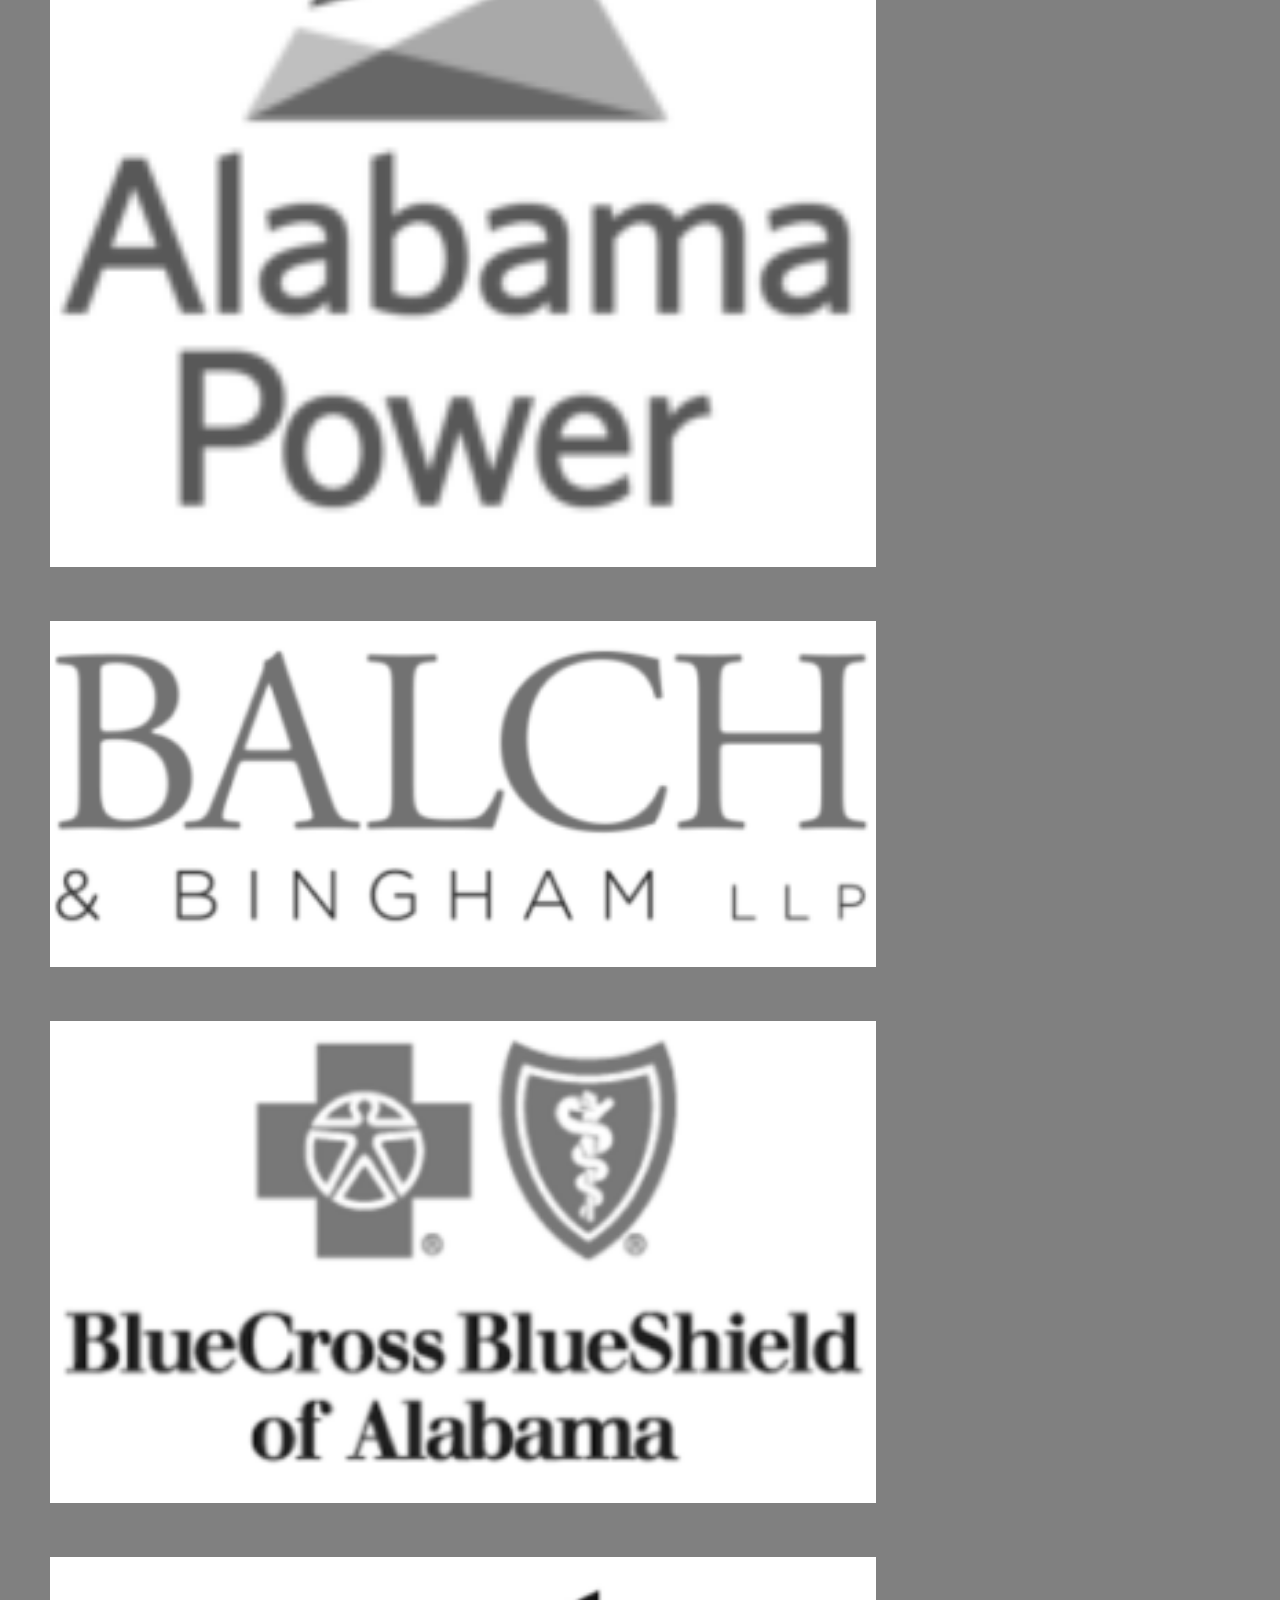
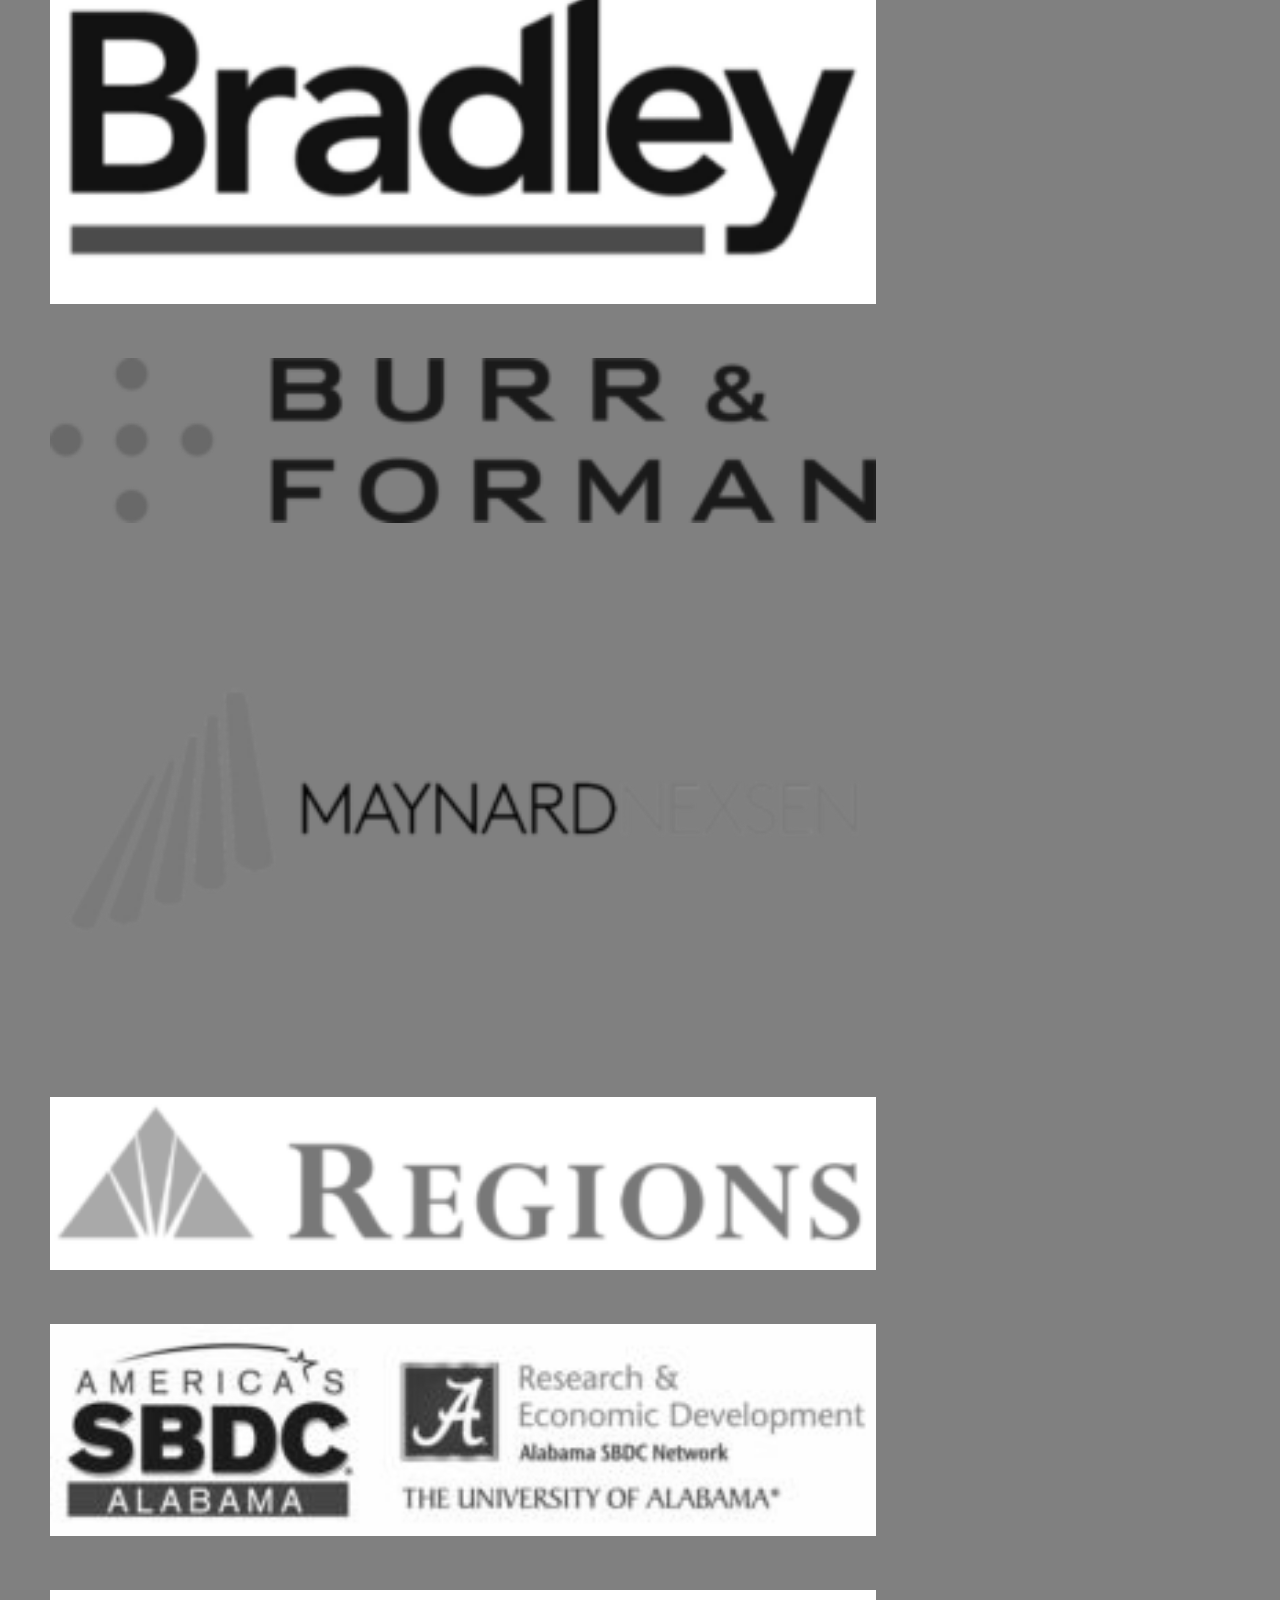
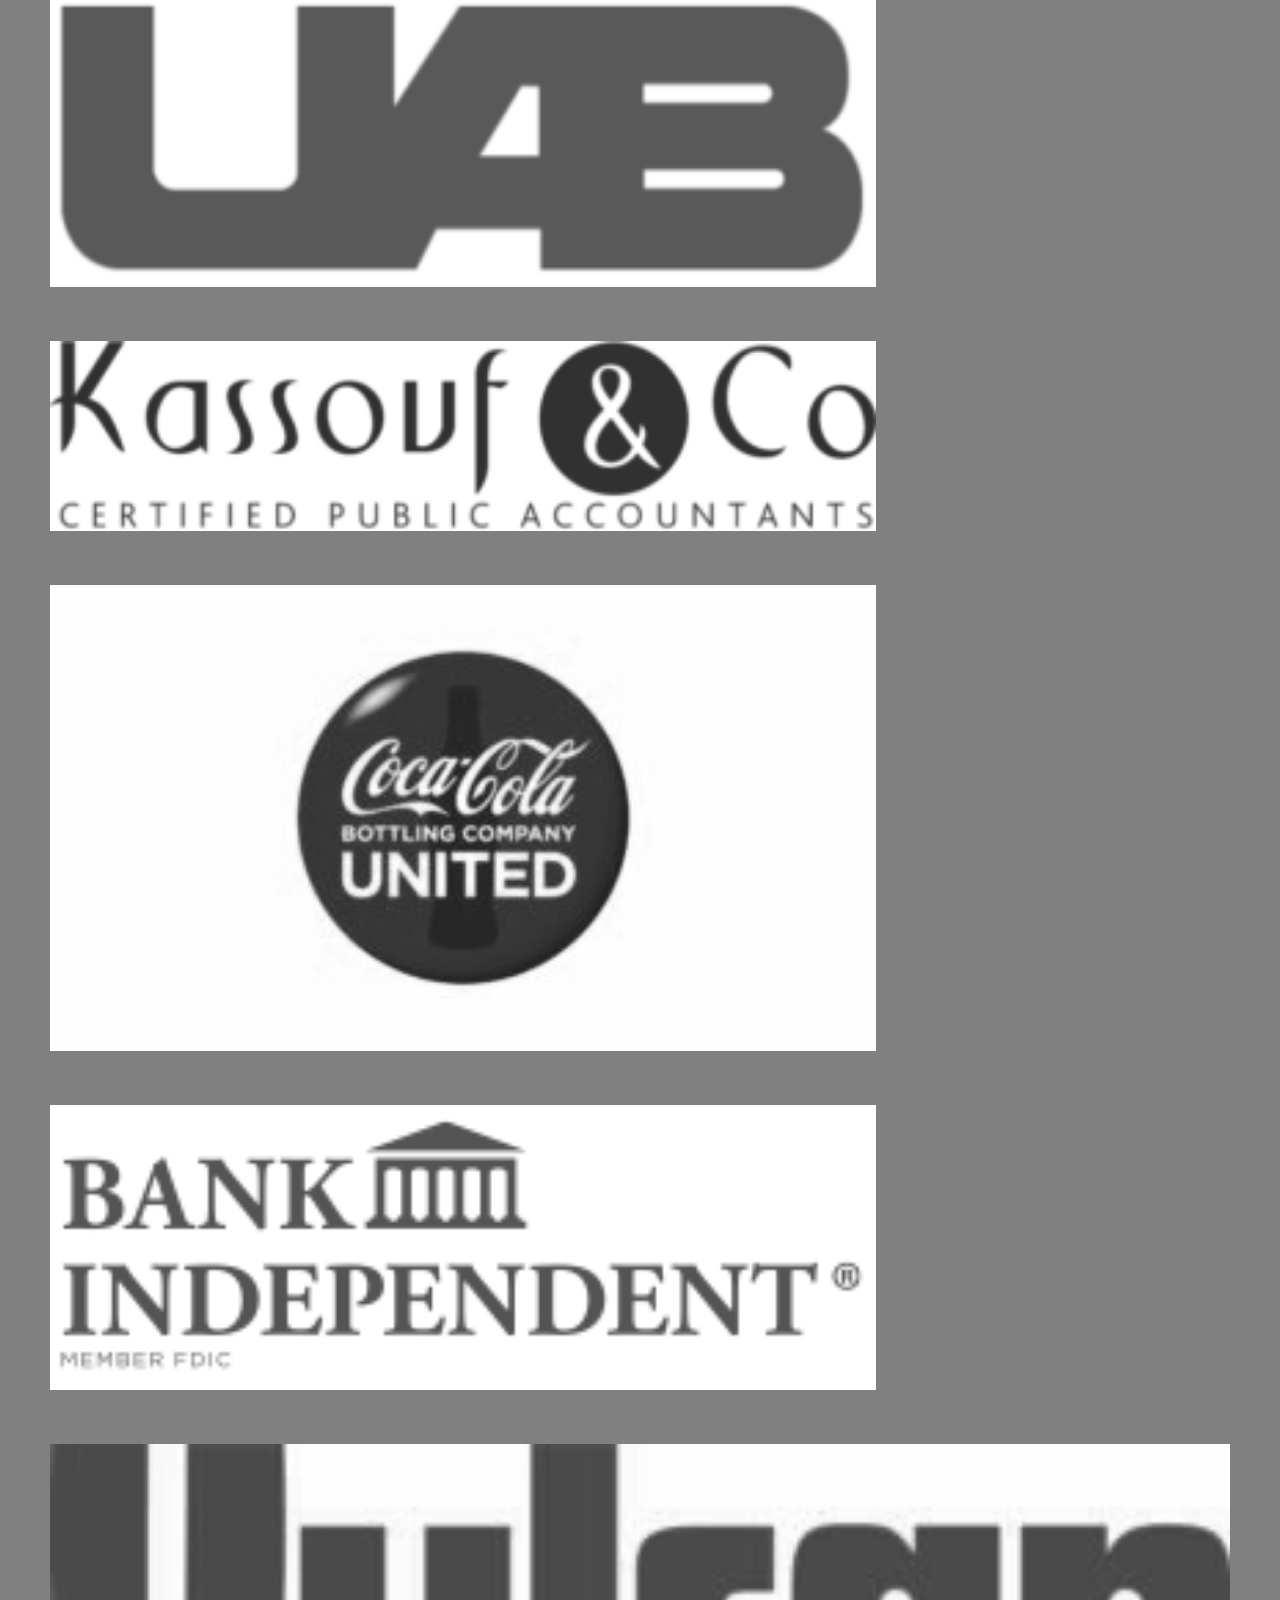
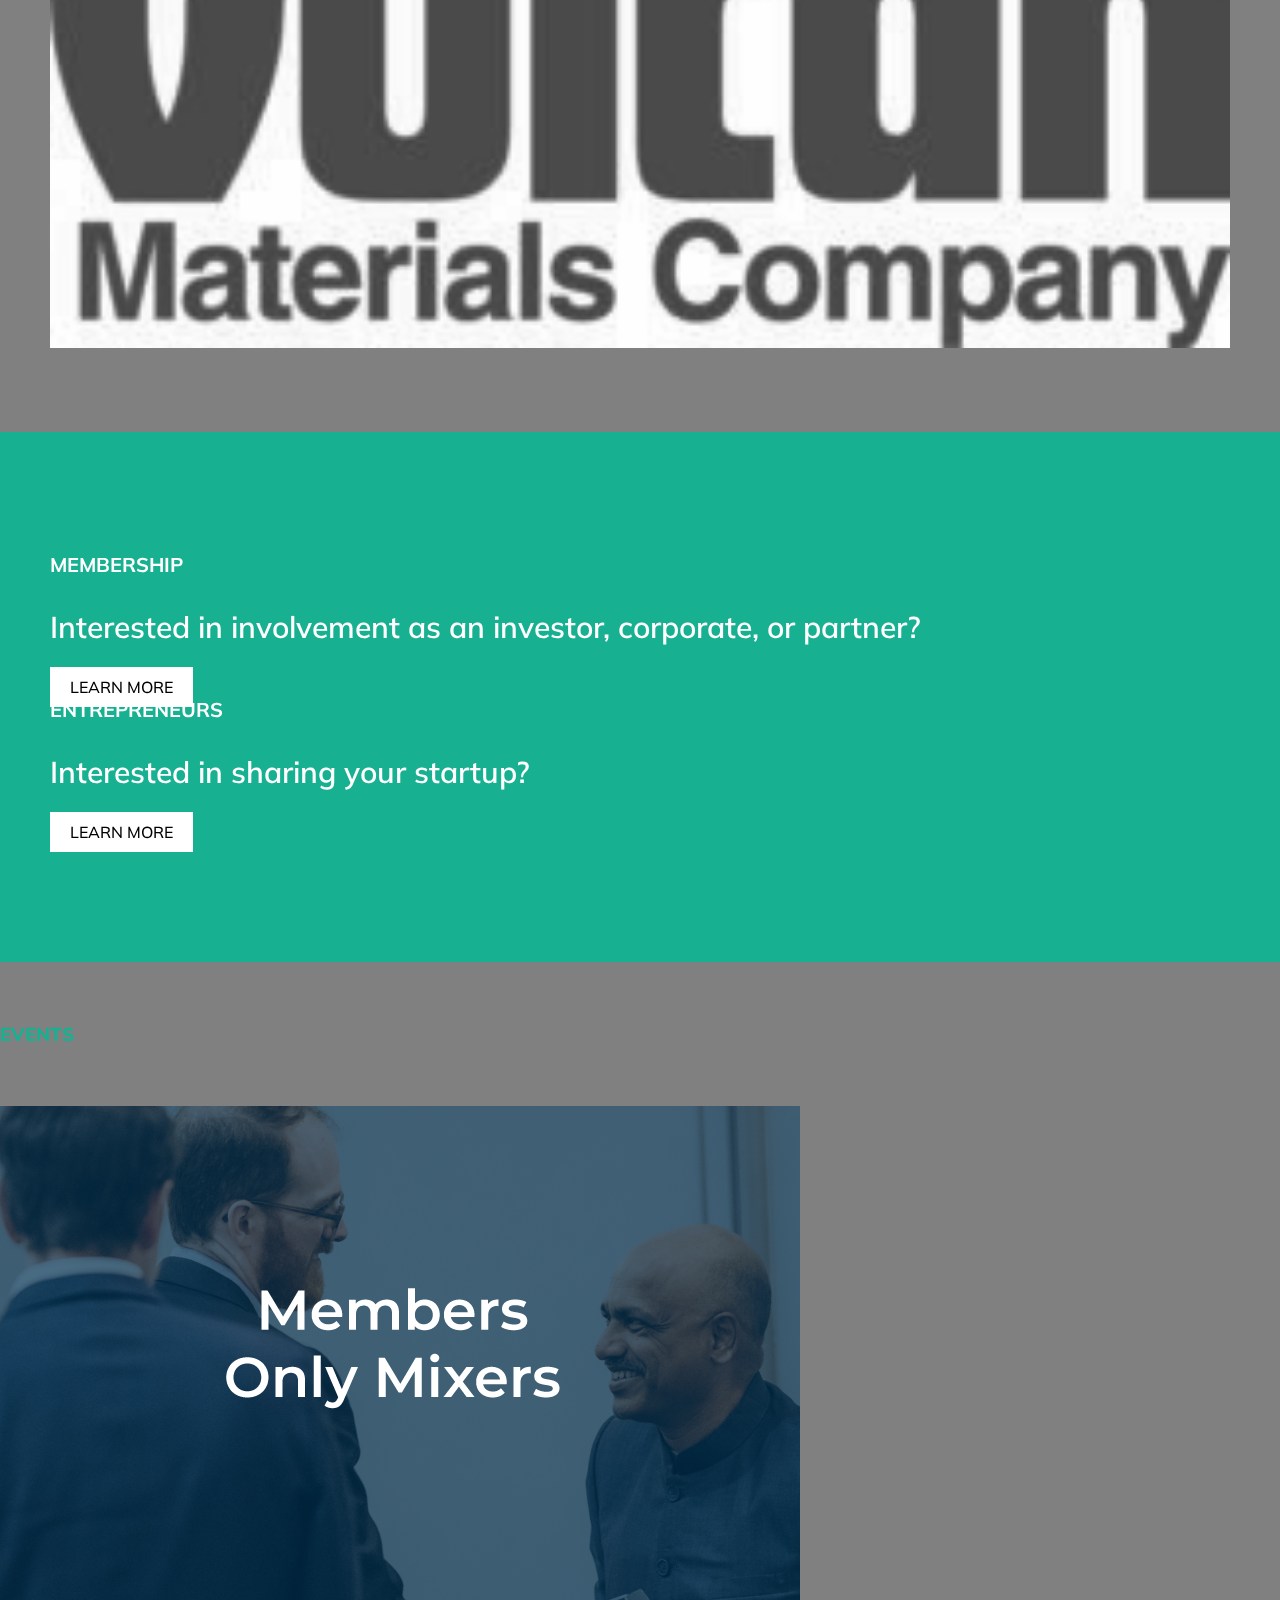
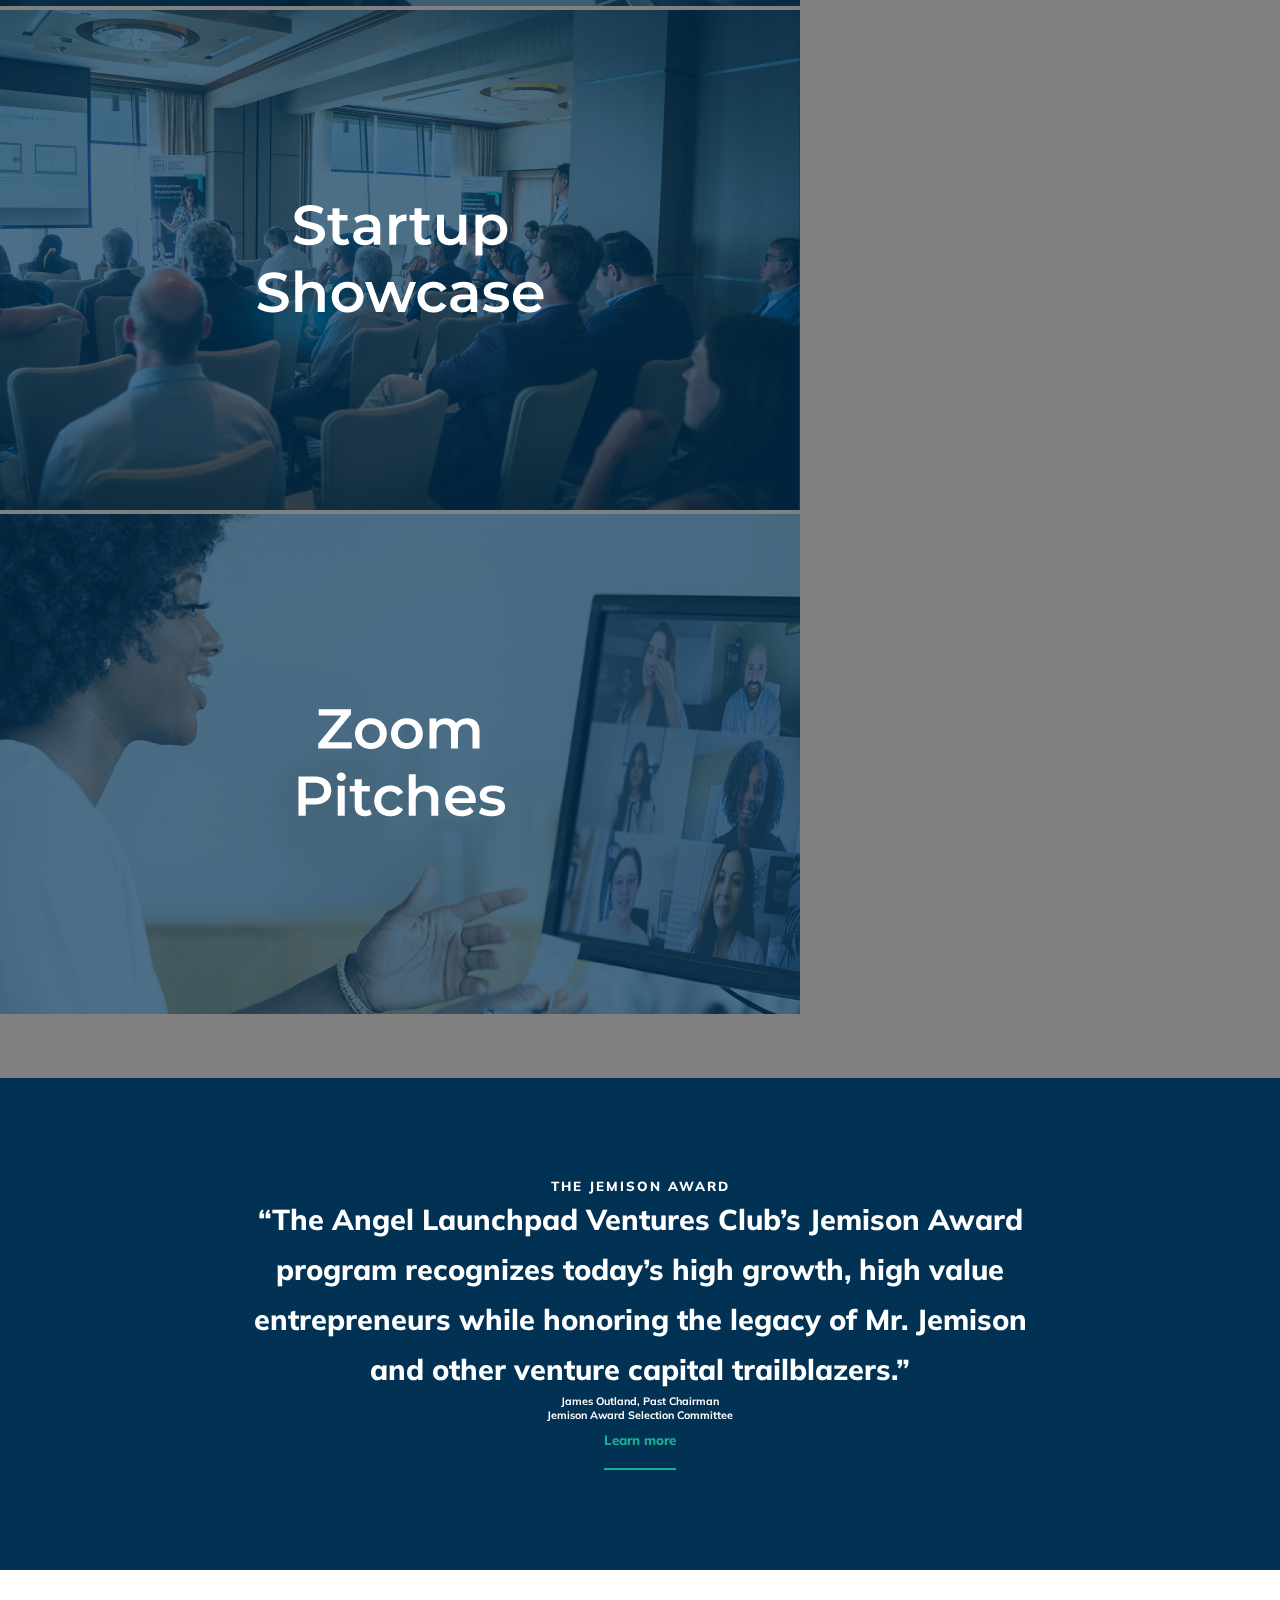
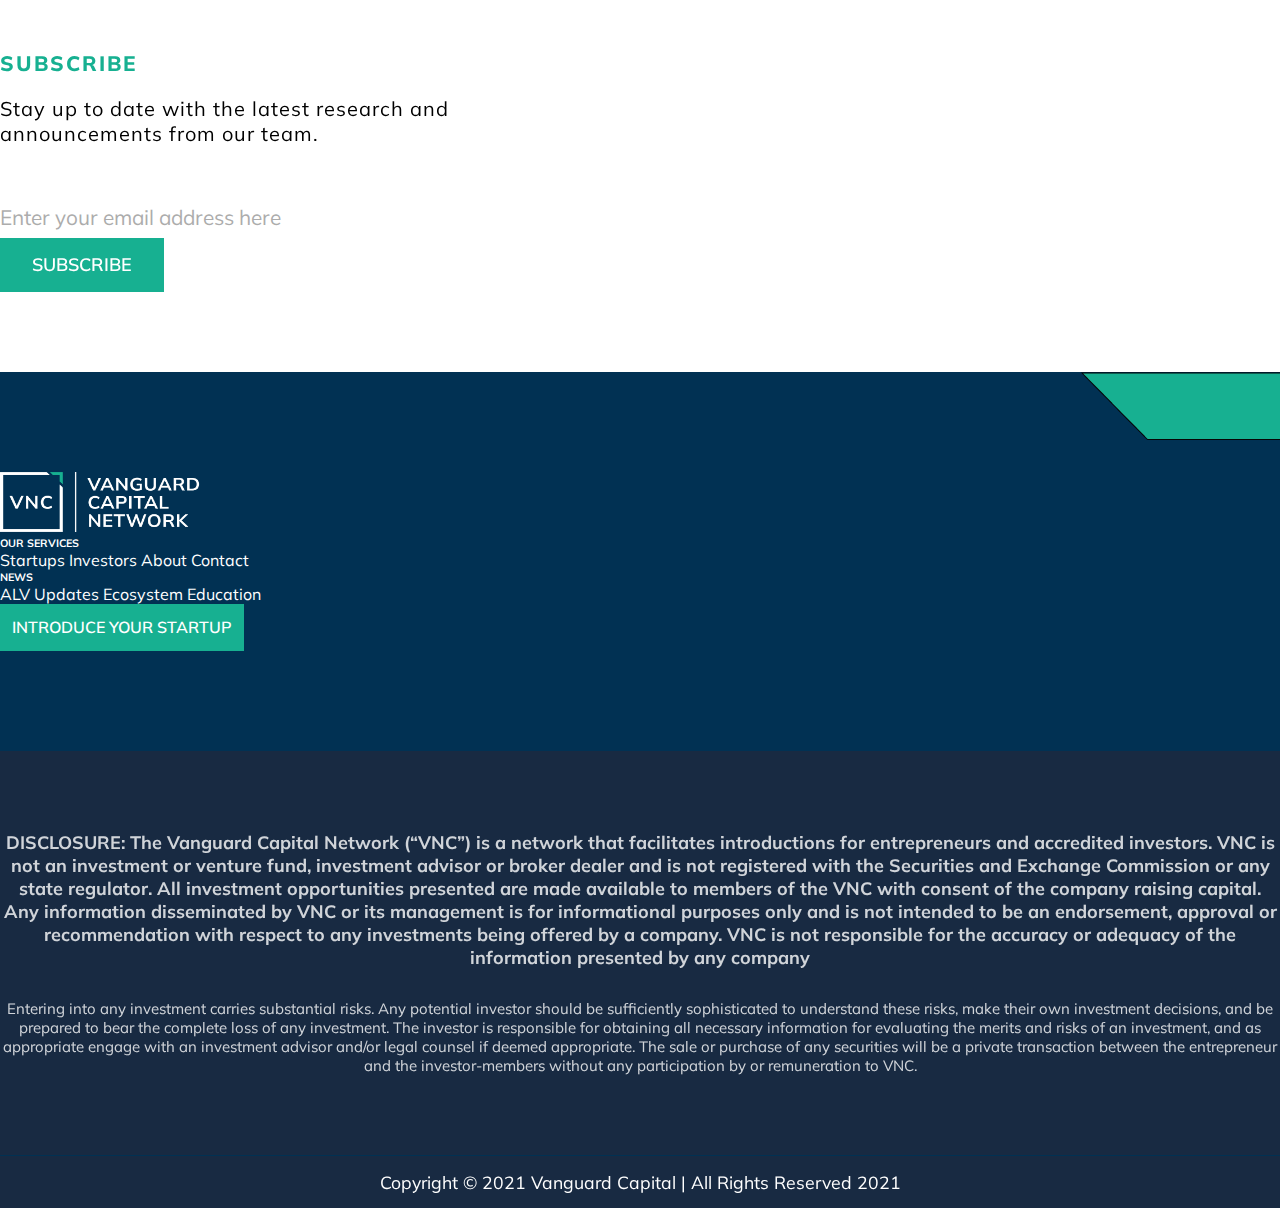
==== commit 467ac437: "seo update" ====
--- a/index.html
+++ b/index.html
@@ -350,21 +350,23 @@
     <script src="https://cdn.jsdelivr.net/npm/bootstrap@5.3.2/dist/js/bootstrap.bundle.min.js"
         integrity="sha384-C6RzsynM9kWDrMNeT87bh95OGNyZPhcTNXj1NW7RuBCsyN/o0jlpcV8Qyq46cDfL"
         crossorigin="anonymous"></script>
-        {
-        "@context": "https://schema.org",
-        "@type": "Organization",
-        "name": "Spike Energy",
-        "url": "https://spikeenergy.com",
-        "sameAs": [
-        "https://www.facebook.com/spikeenergy",
-        "https://twitter.com/spikeenergy"
-        ],
-        "potentialAction": {
-        "@type": "SearchAction",
-        "target": "https://spikeenergy.com/search?q={search_term_string}",
-        "query-input": "required name=search_term_string"
-        }
-        }
+<script type="application/ld+json">
+{
+  "@context": "https://schema.org",
+  "@type": "Organization",
+  "name": "Spike Energy",
+  "url": "https://spikeenergy.com",
+  "sameAs": [
+    "https://www.facebook.com/spikeenergy",
+    "https://twitter.com/spikeenergy"
+  ],
+  "potentialAction": {
+    "@type": "SearchAction",
+    "target": "https://spikeenergy.com/search?q={search_term_string}",
+    "query-input": "required name=search_term_string"
+  }
+}
+</script>
 </body>
 
 </html>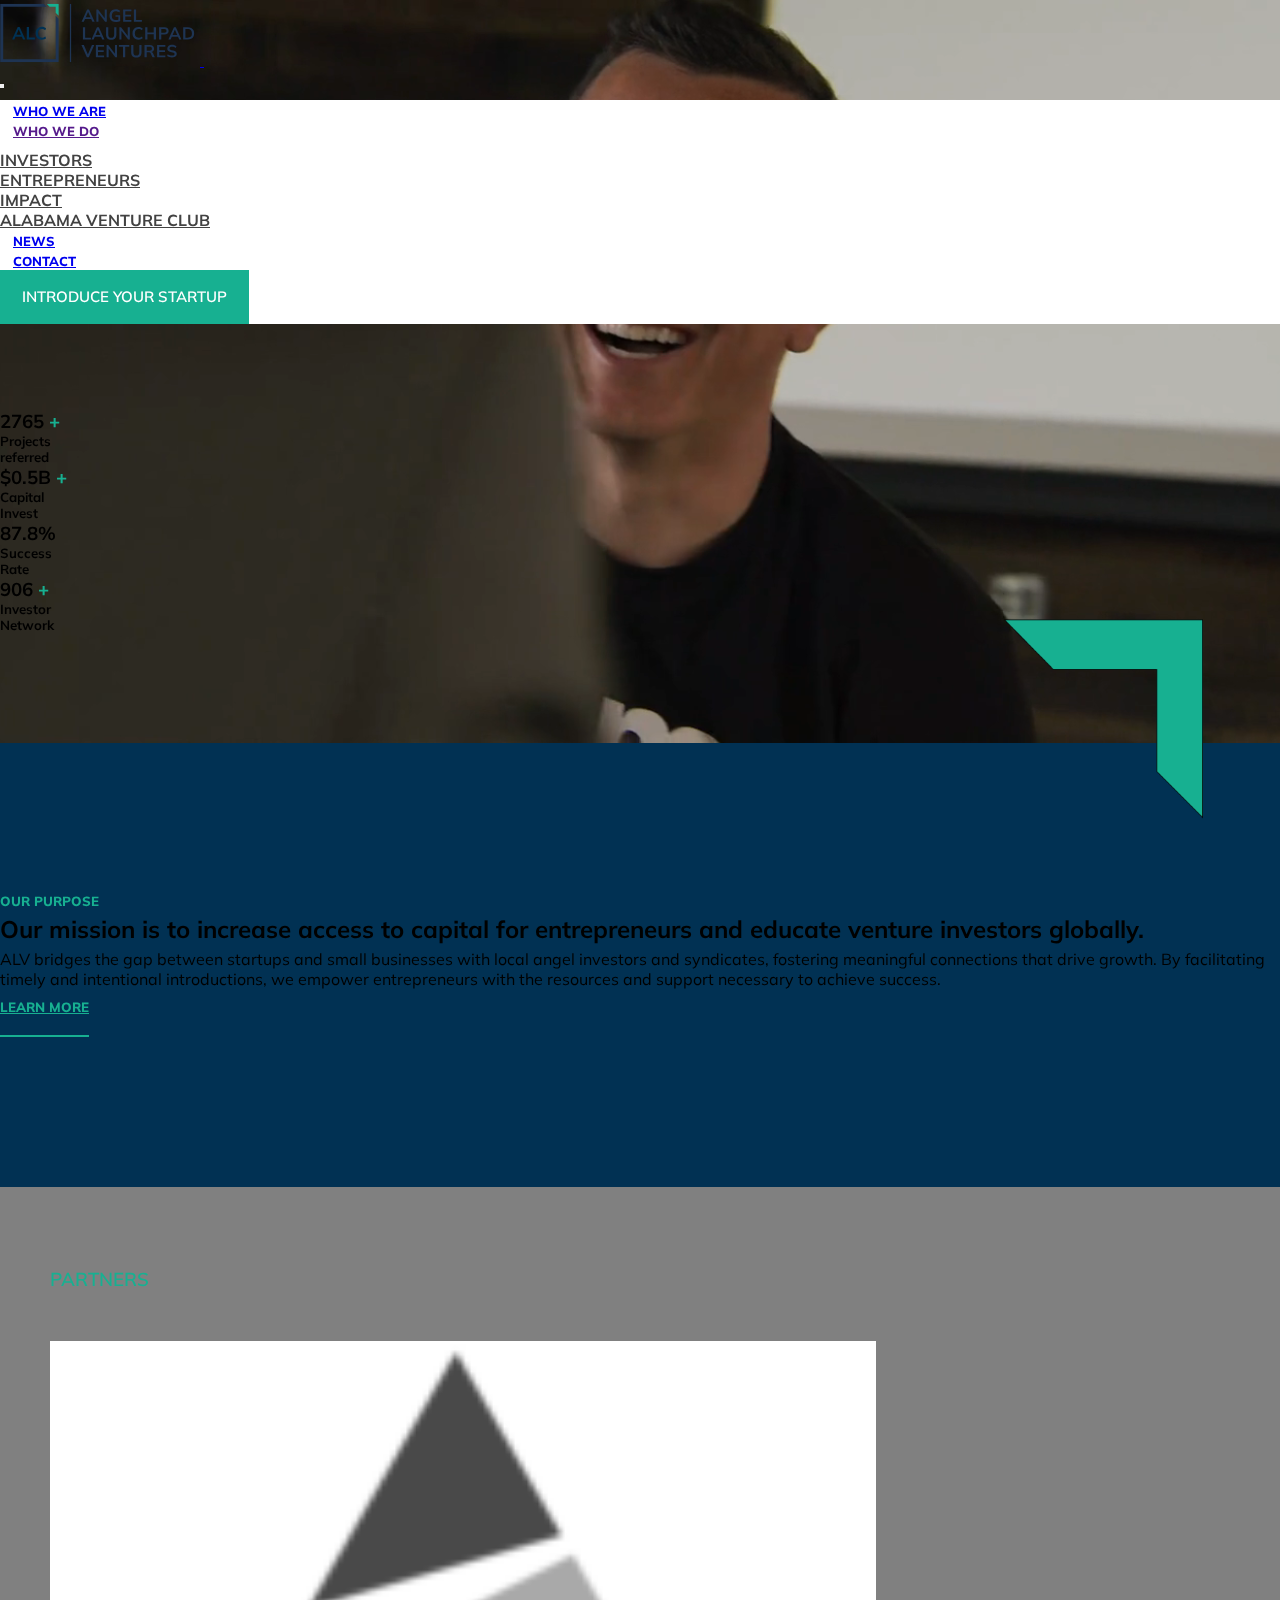
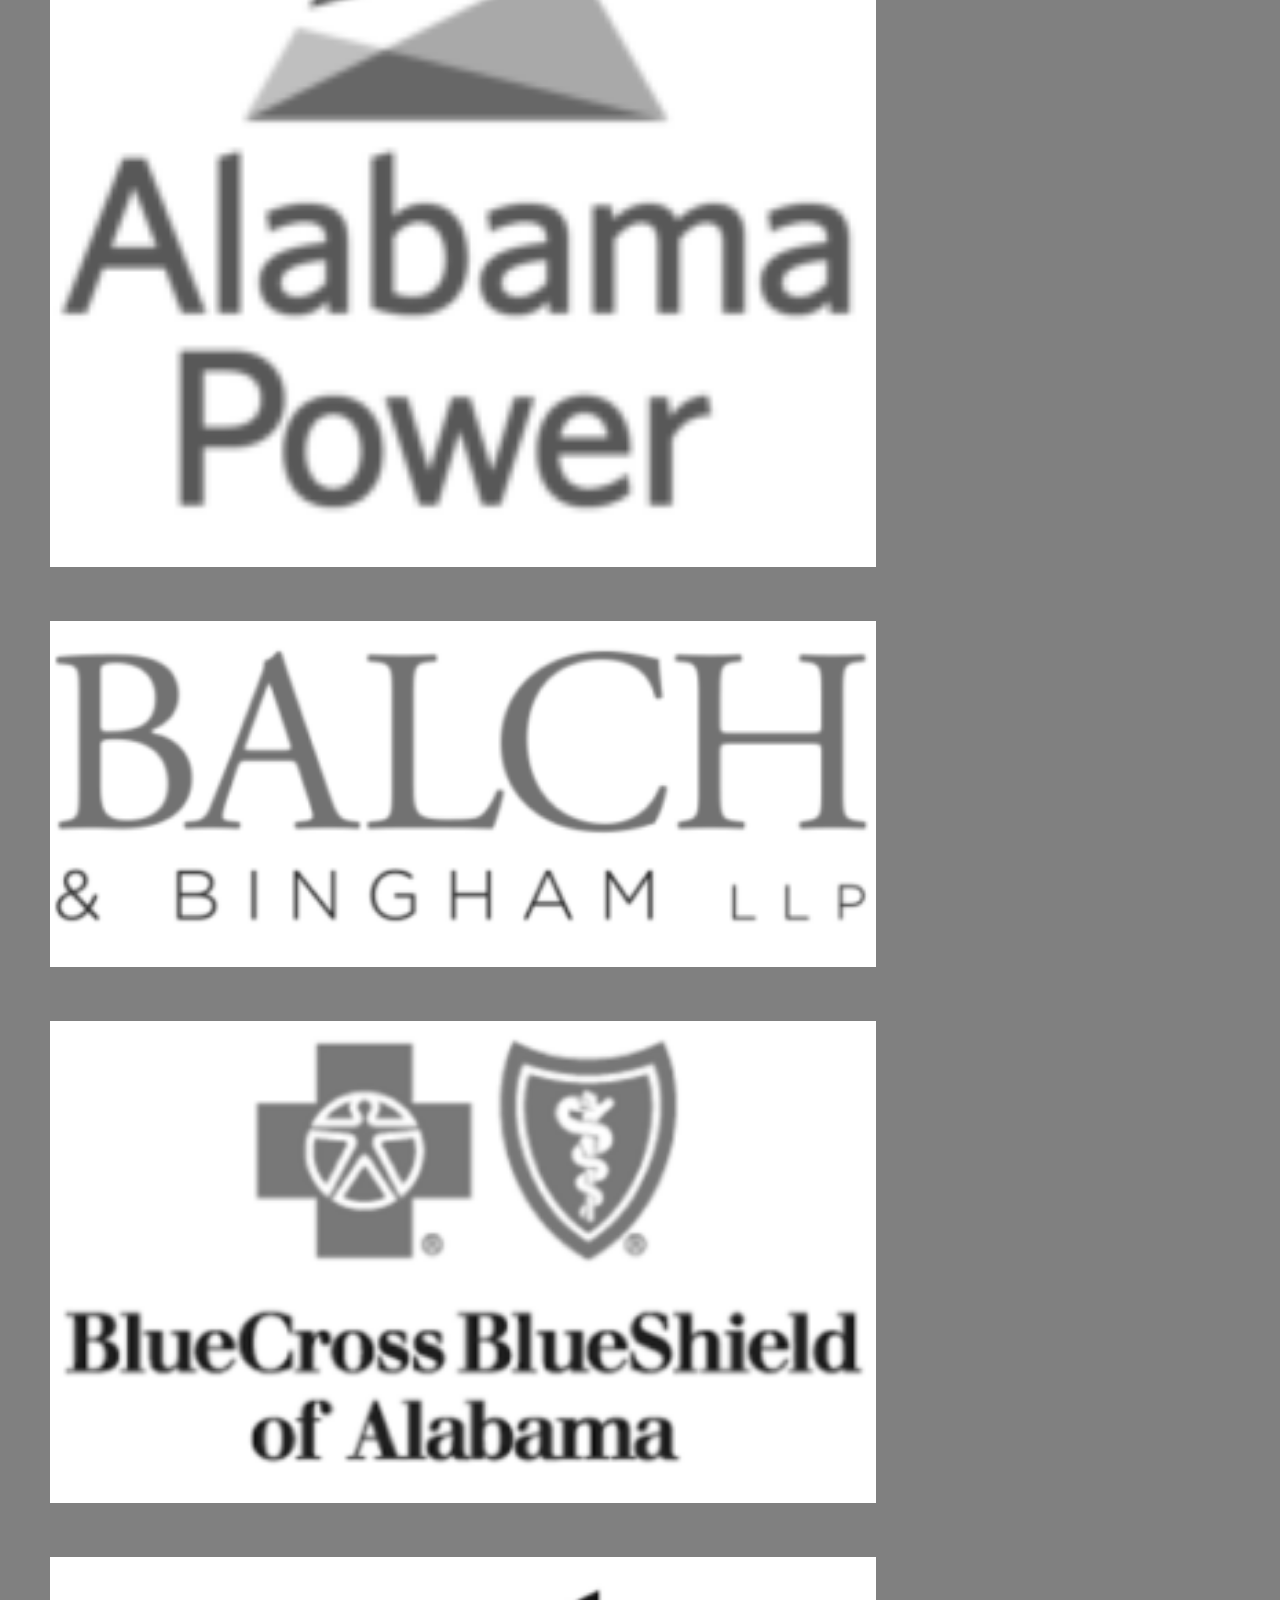
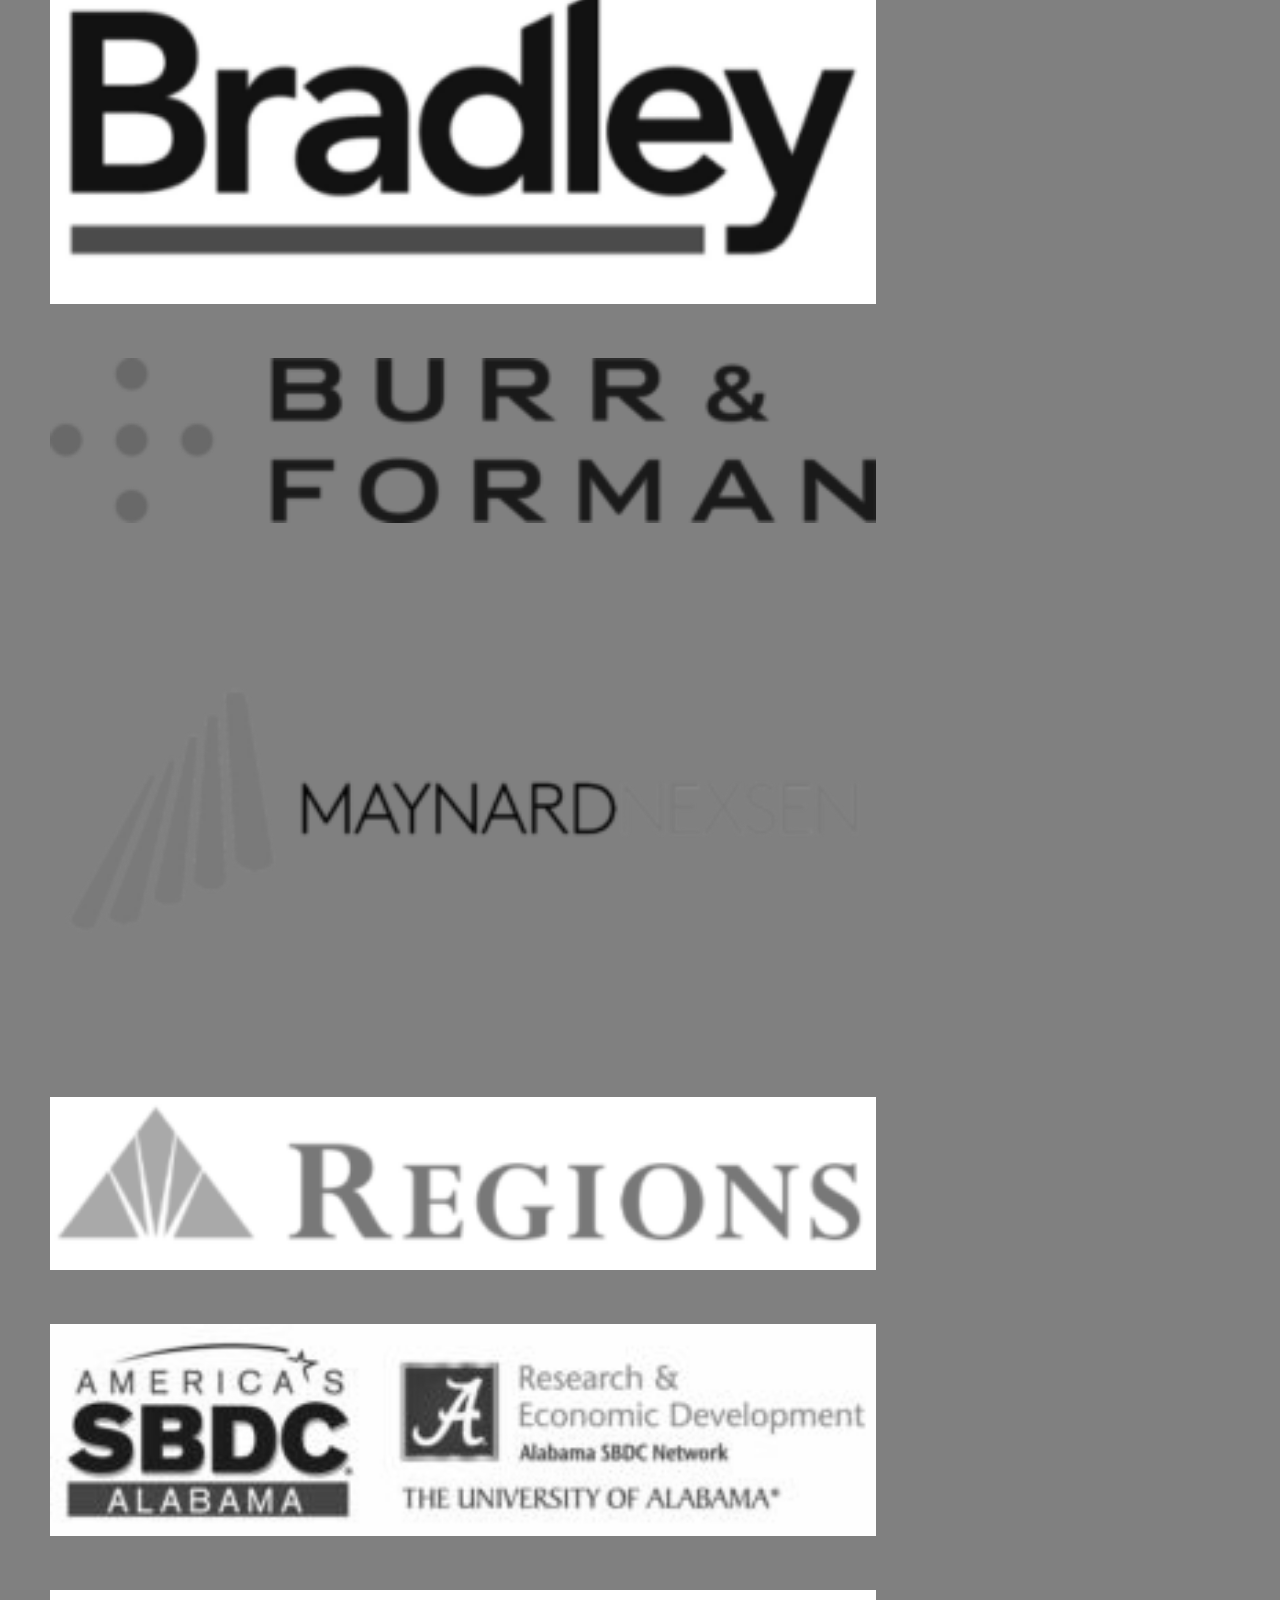
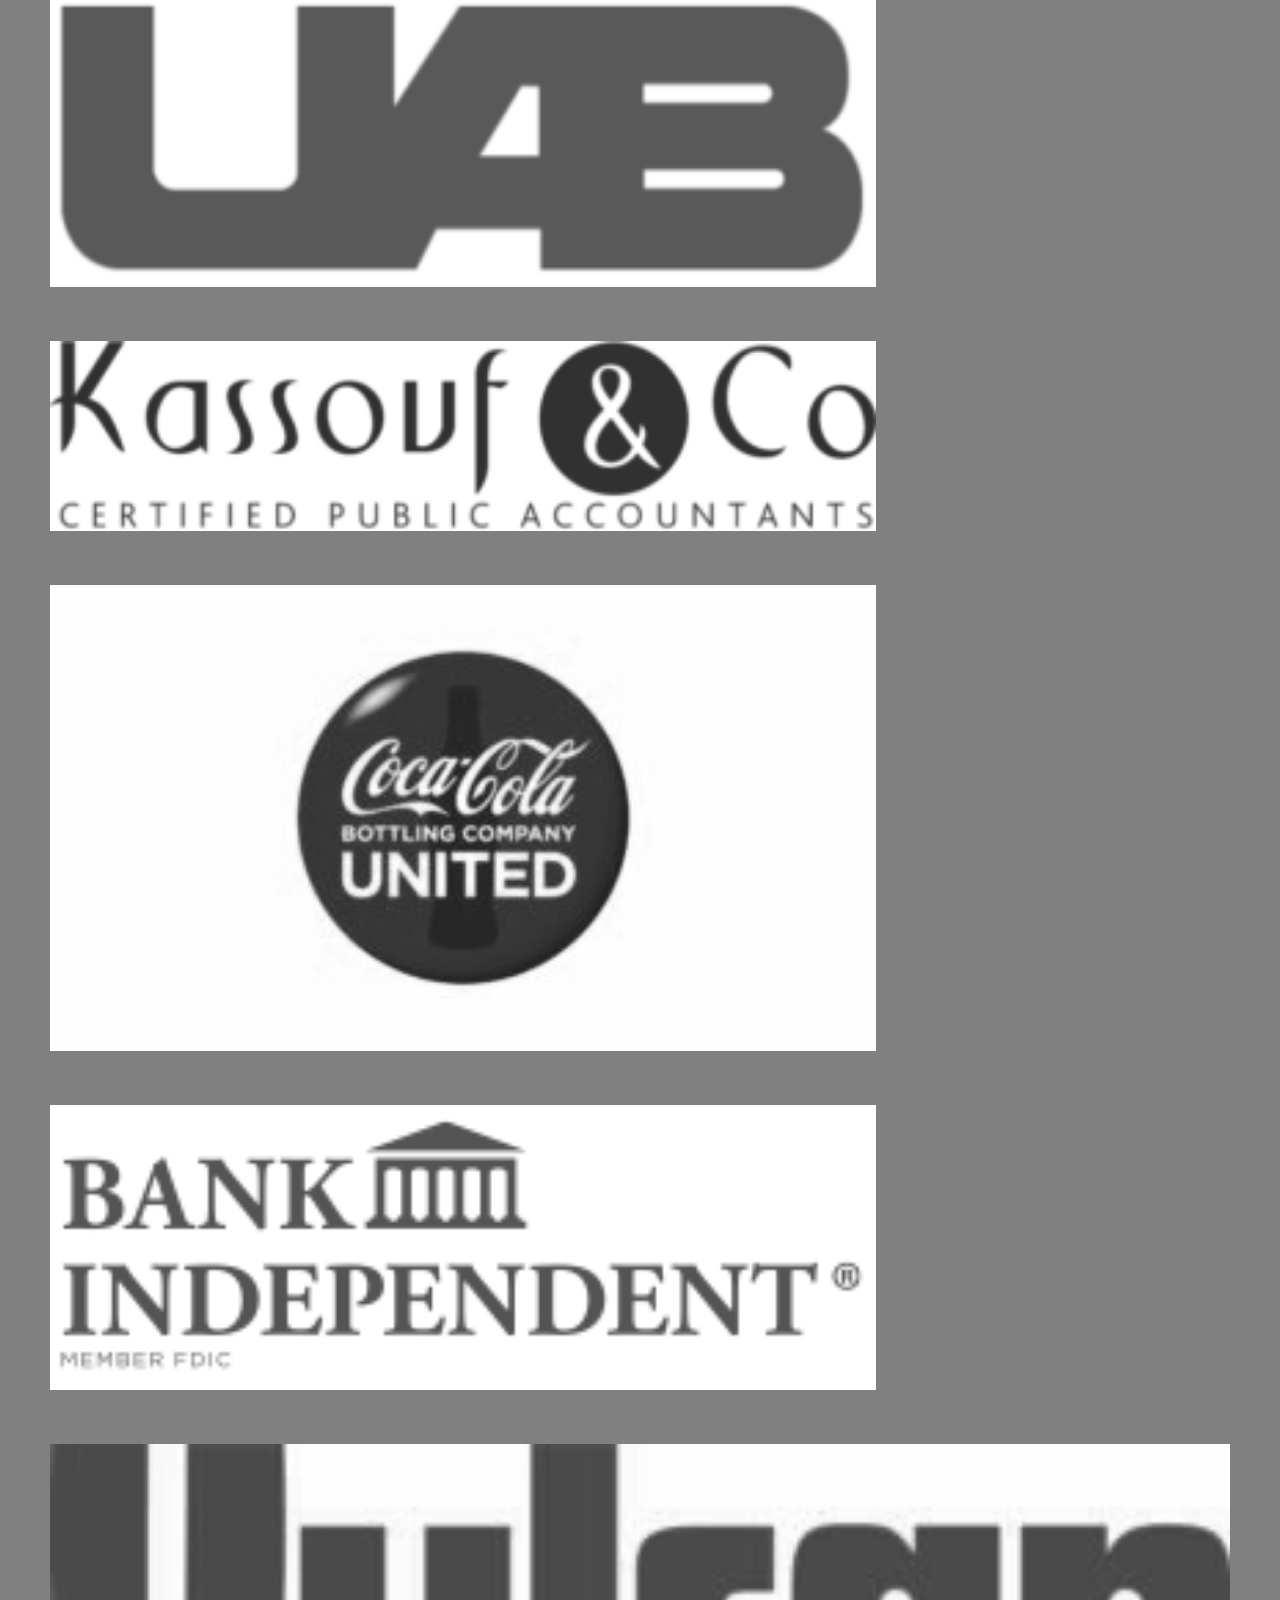
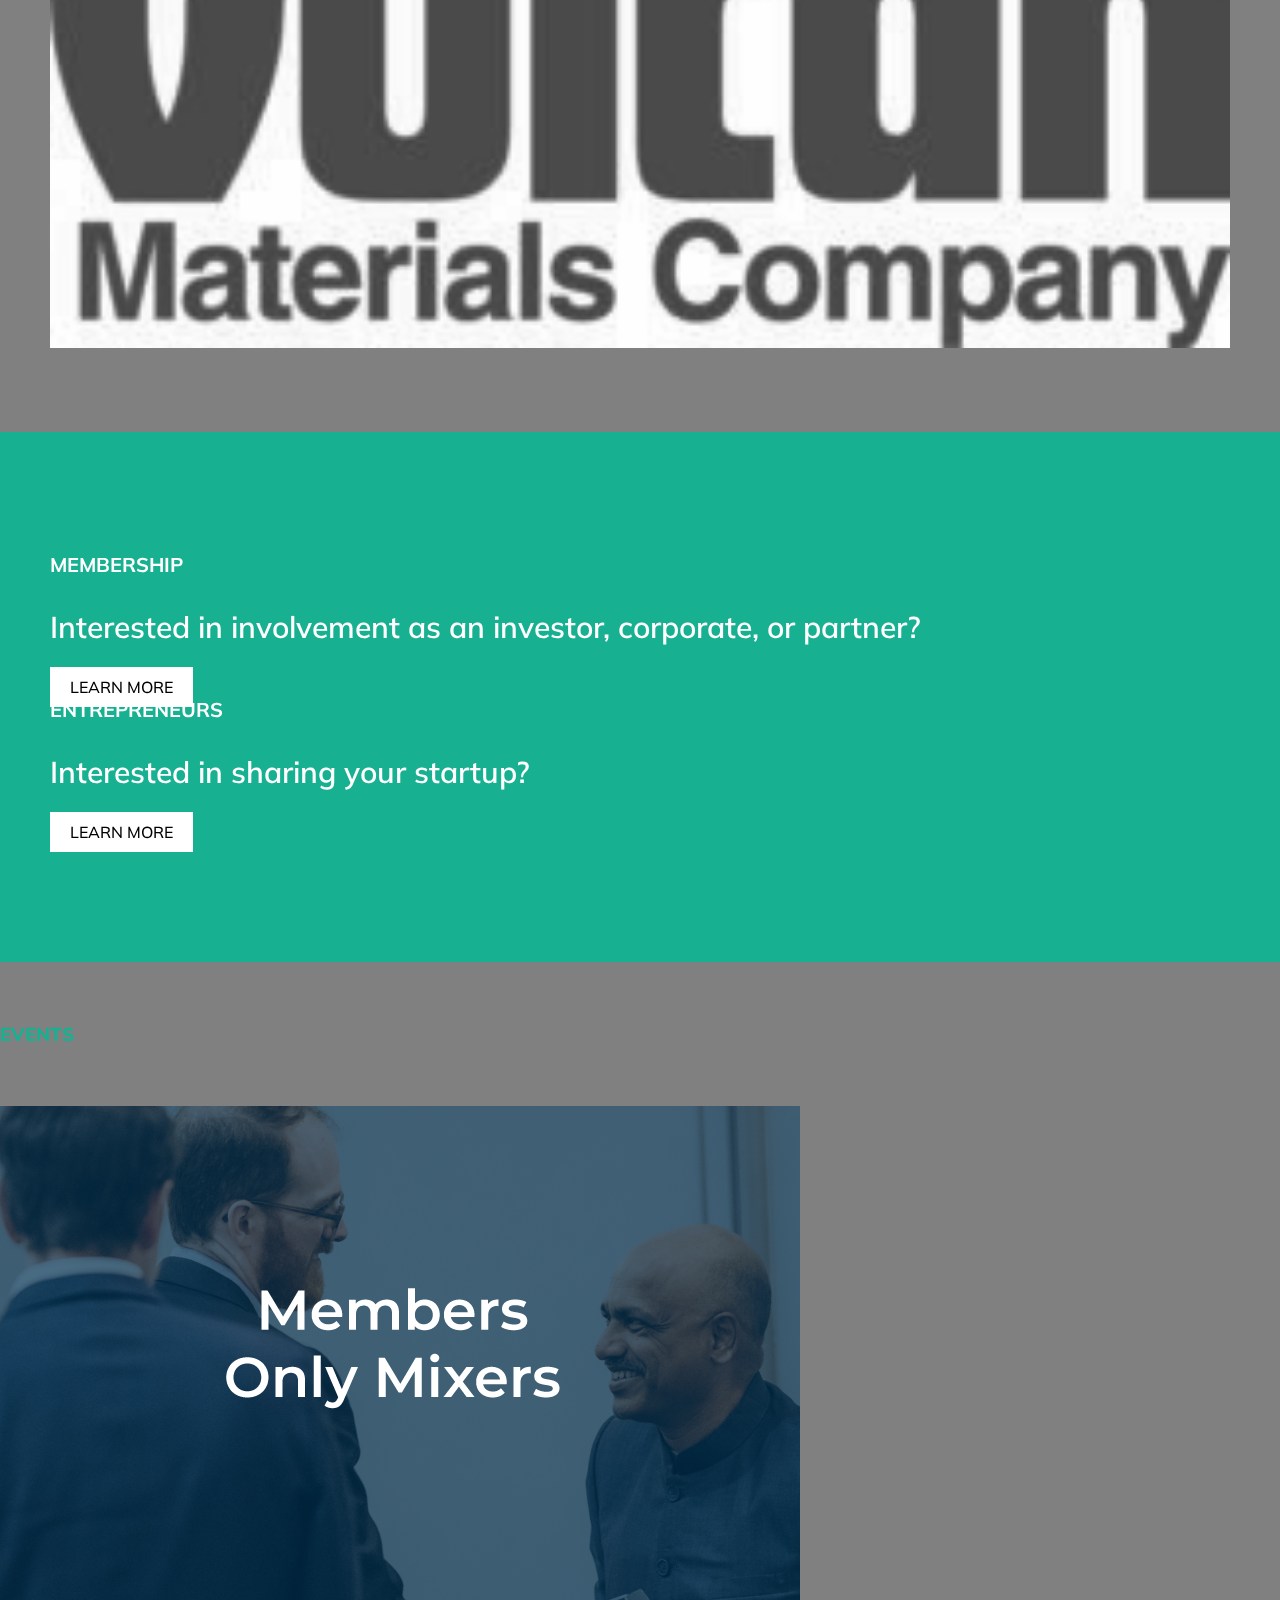
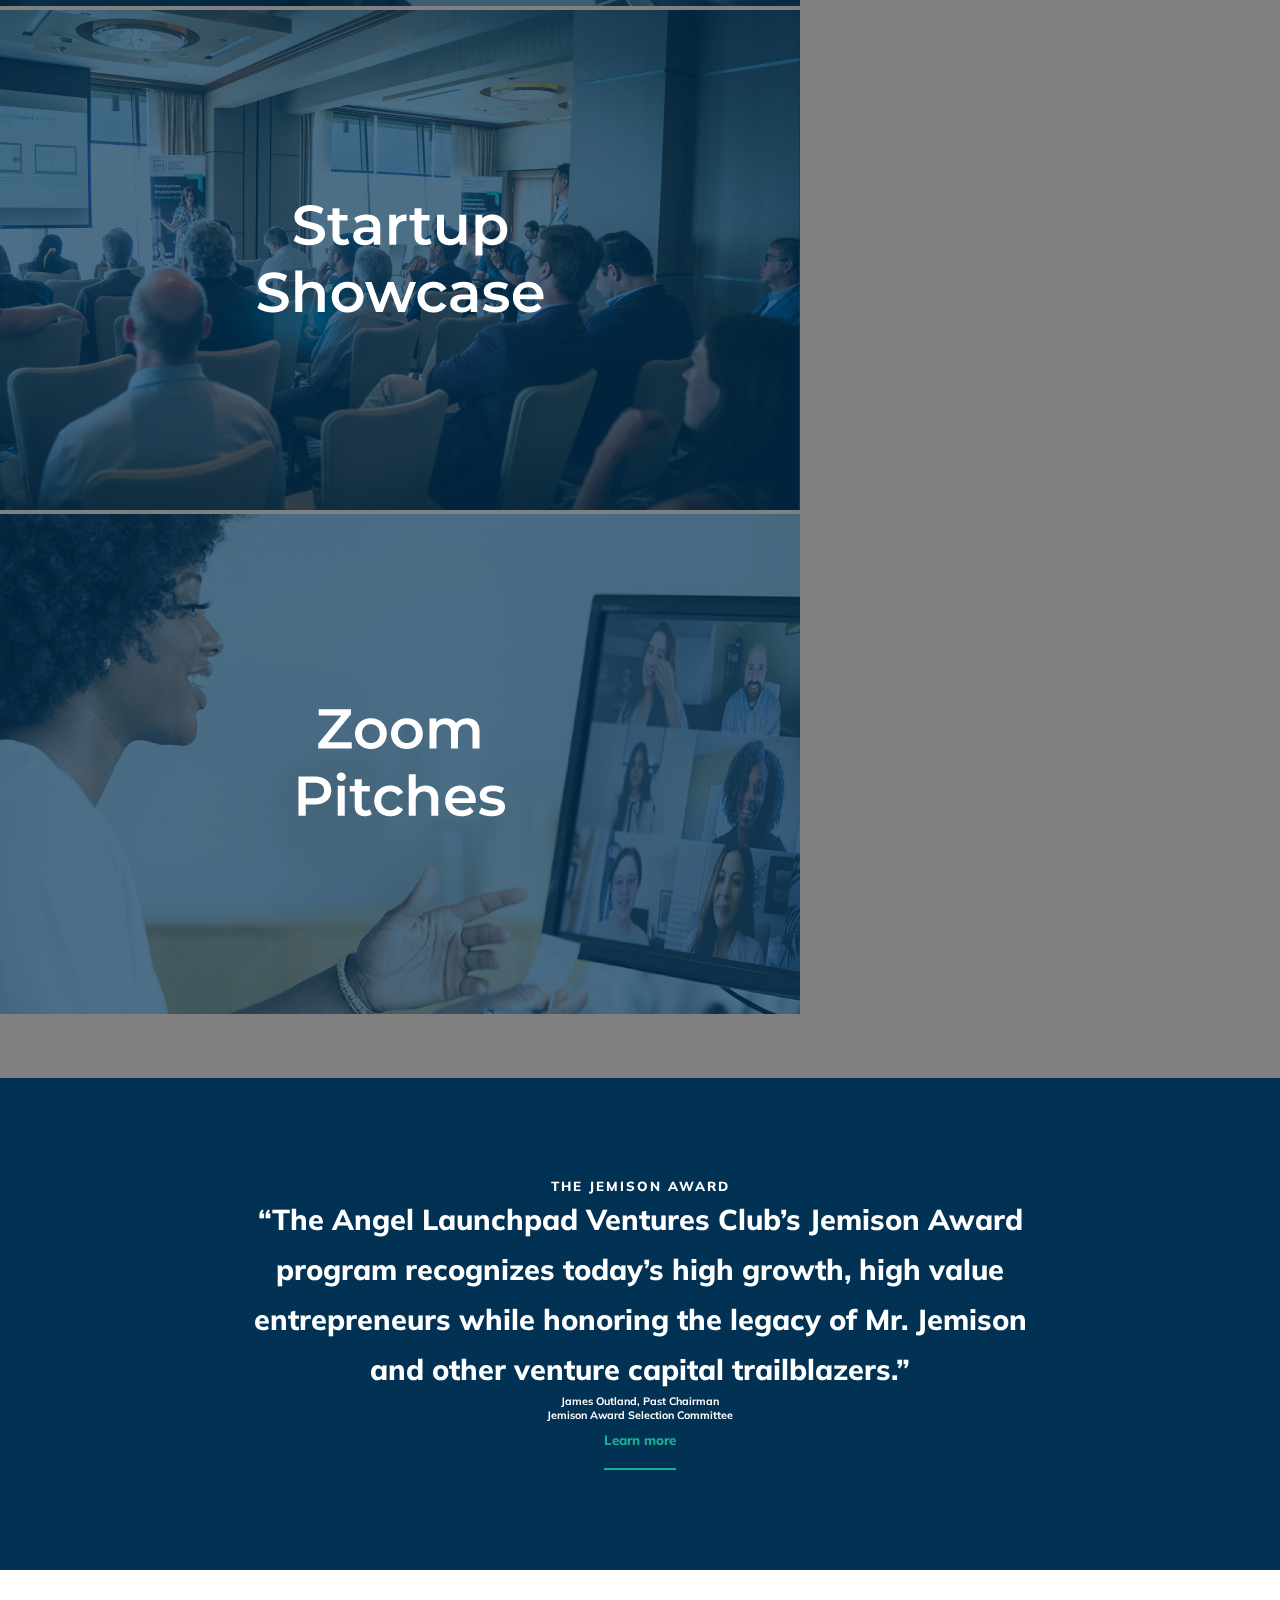
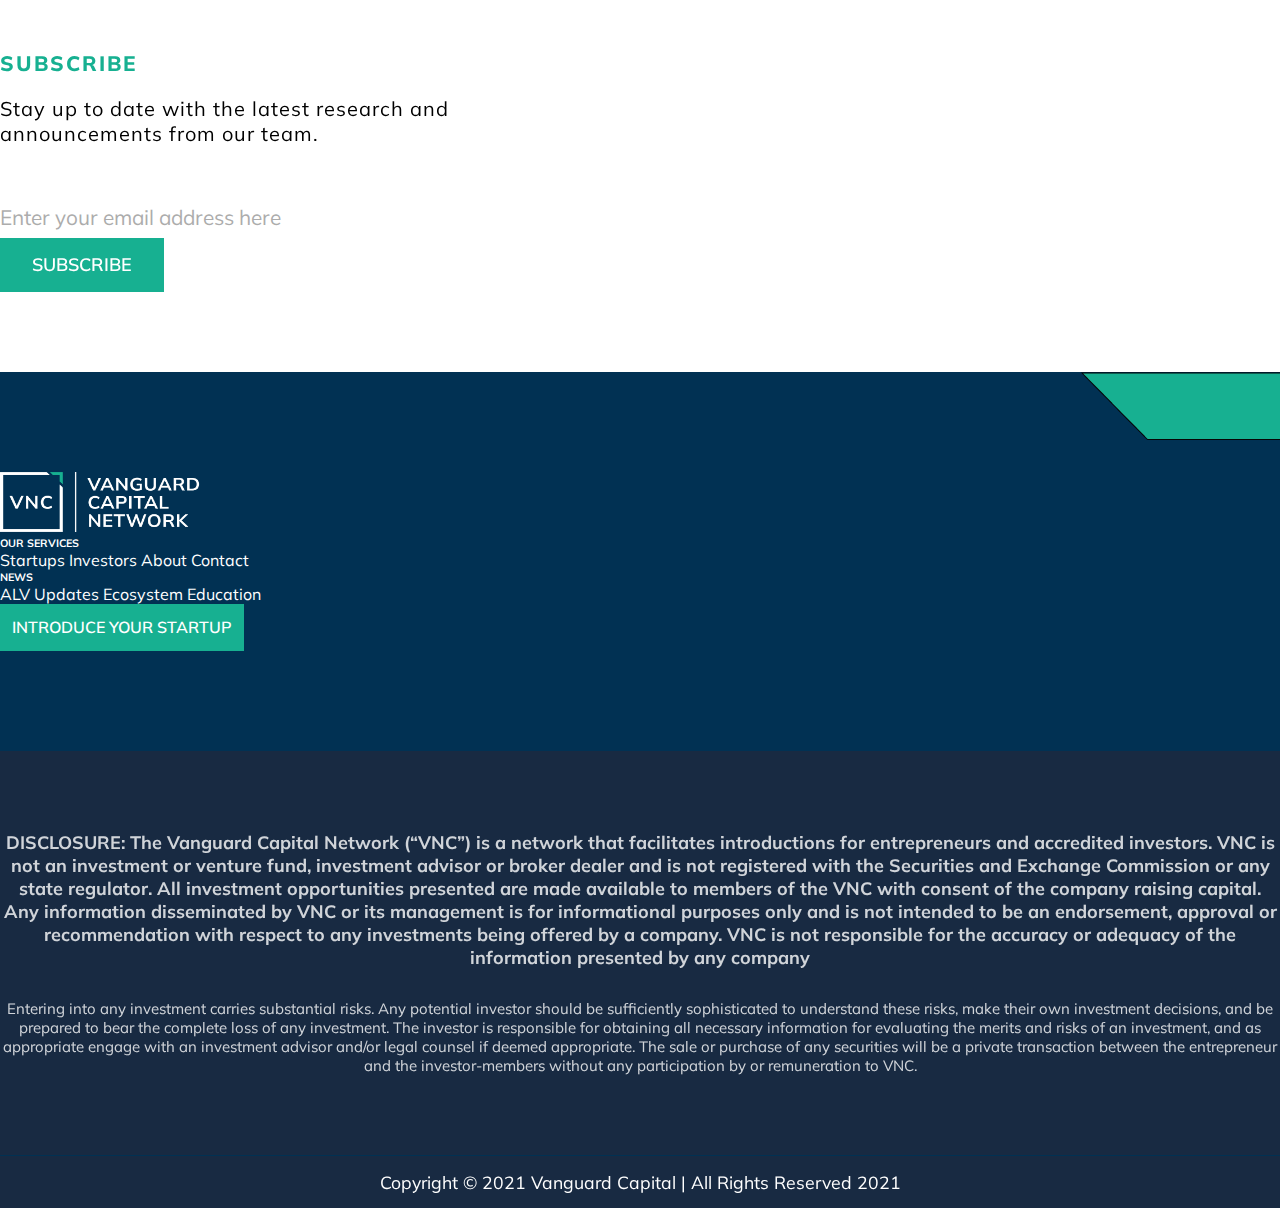
==== commit 34179bf9: "seo update 3" ====
--- a/index.html
+++ b/index.html
@@ -362,7 +362,7 @@
   ],
   "potentialAction": {
     "@type": "SearchAction",
-    "target": "https://spikeenergy.com/search?q={search_term_string}",
+    "target": "spike energy ",
     "query-input": "required name=search_term_string"
   }
 }
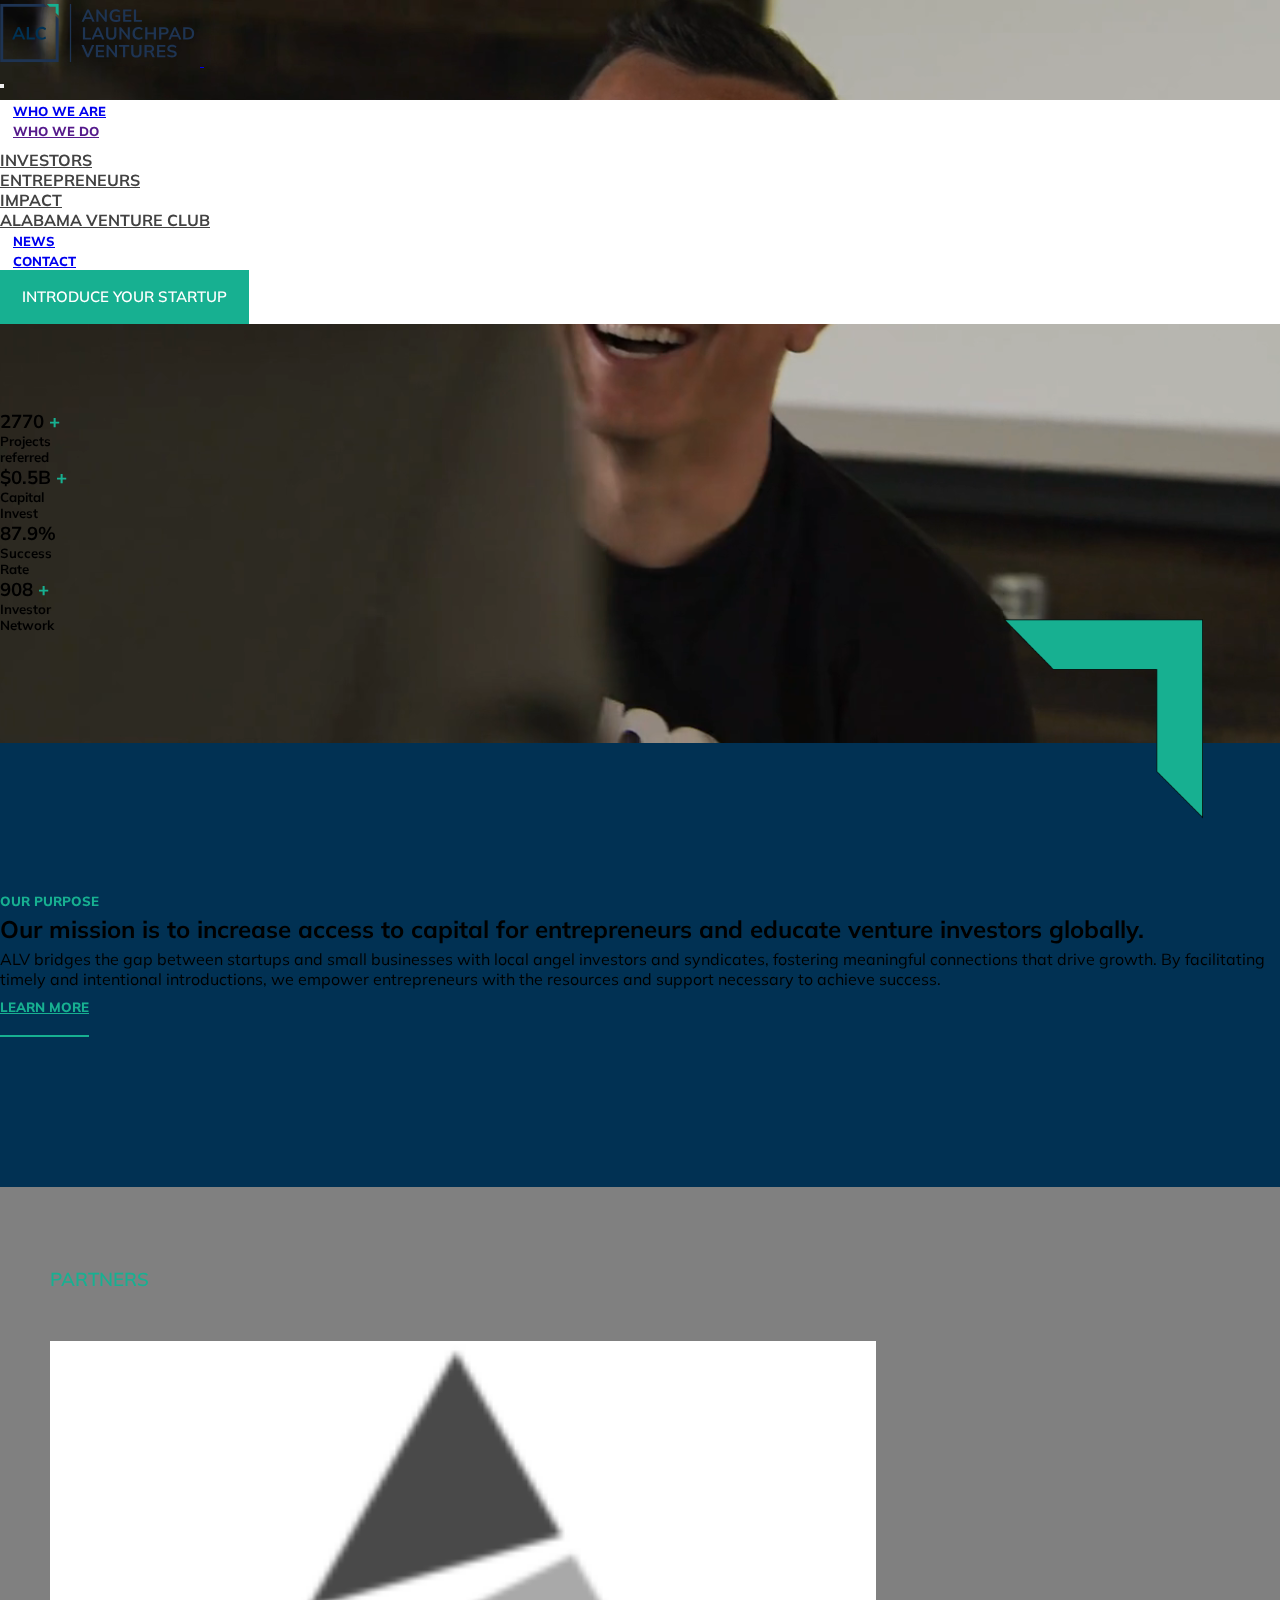
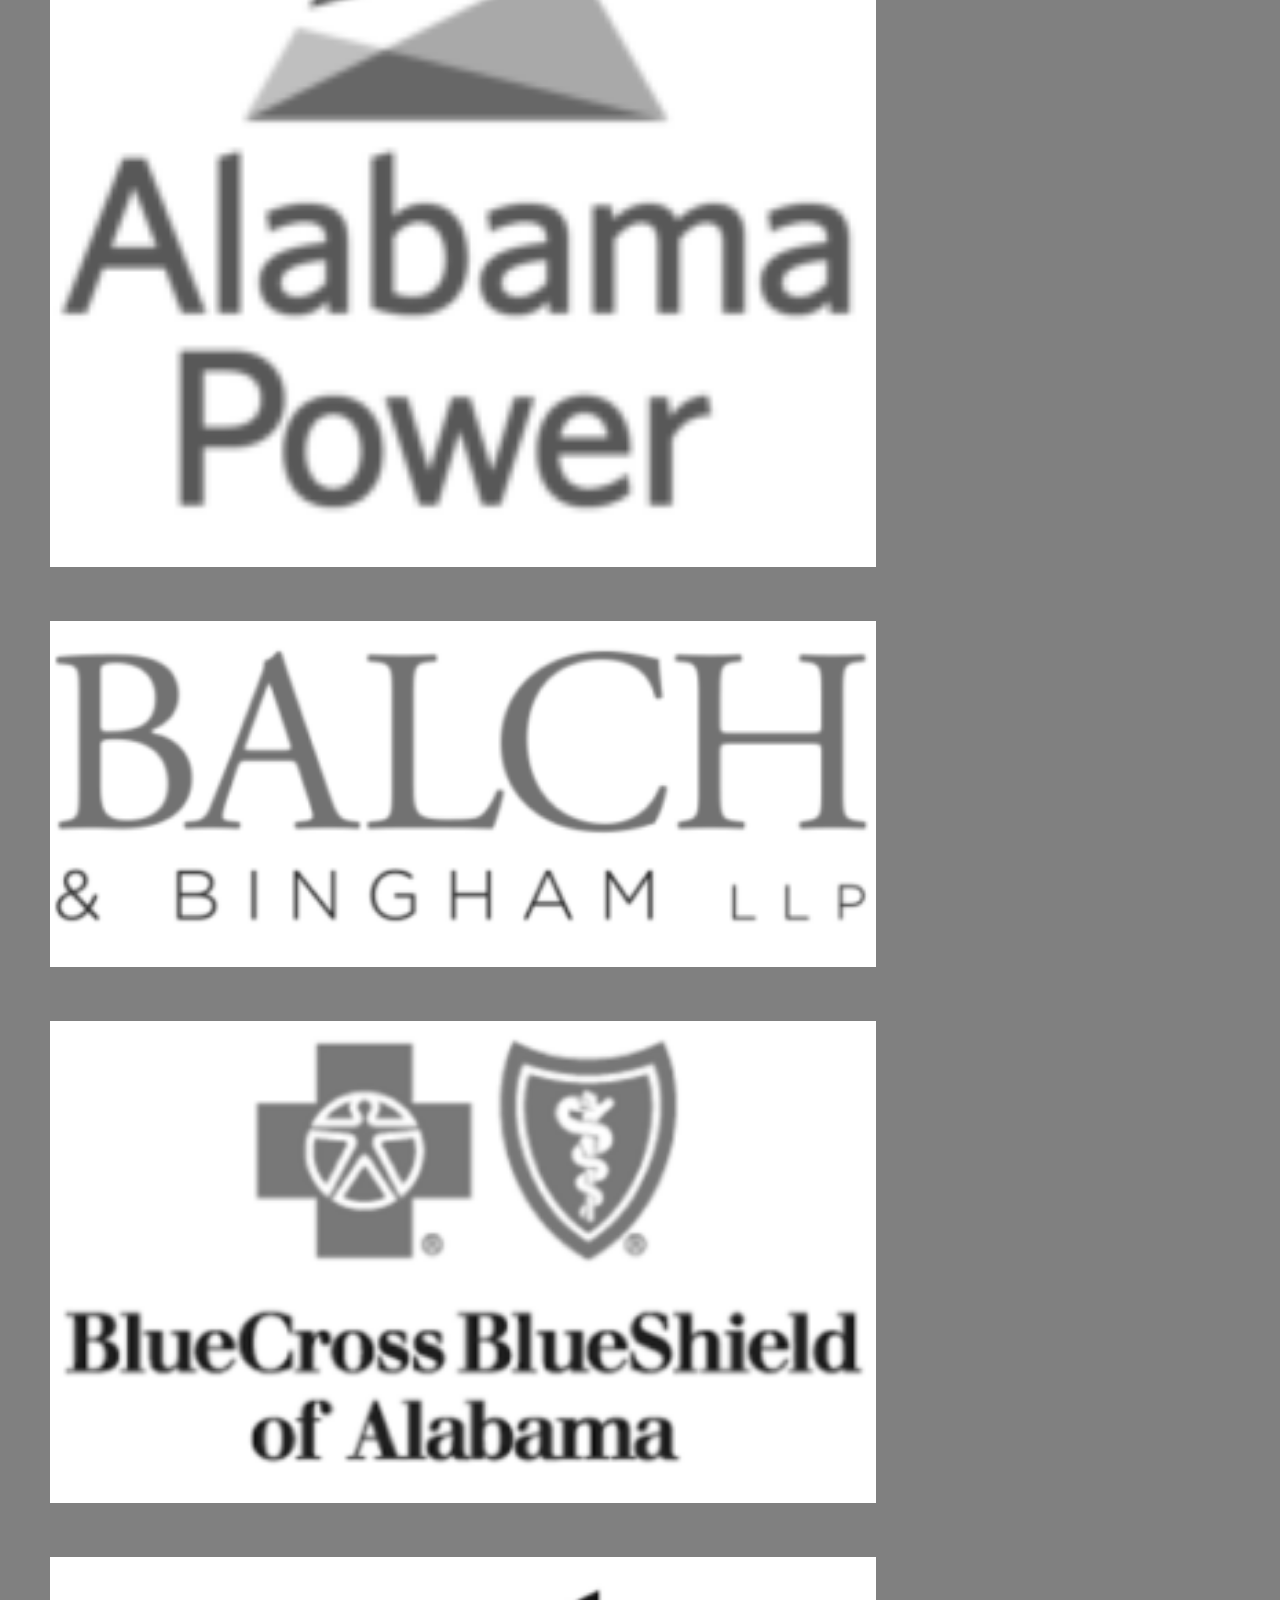
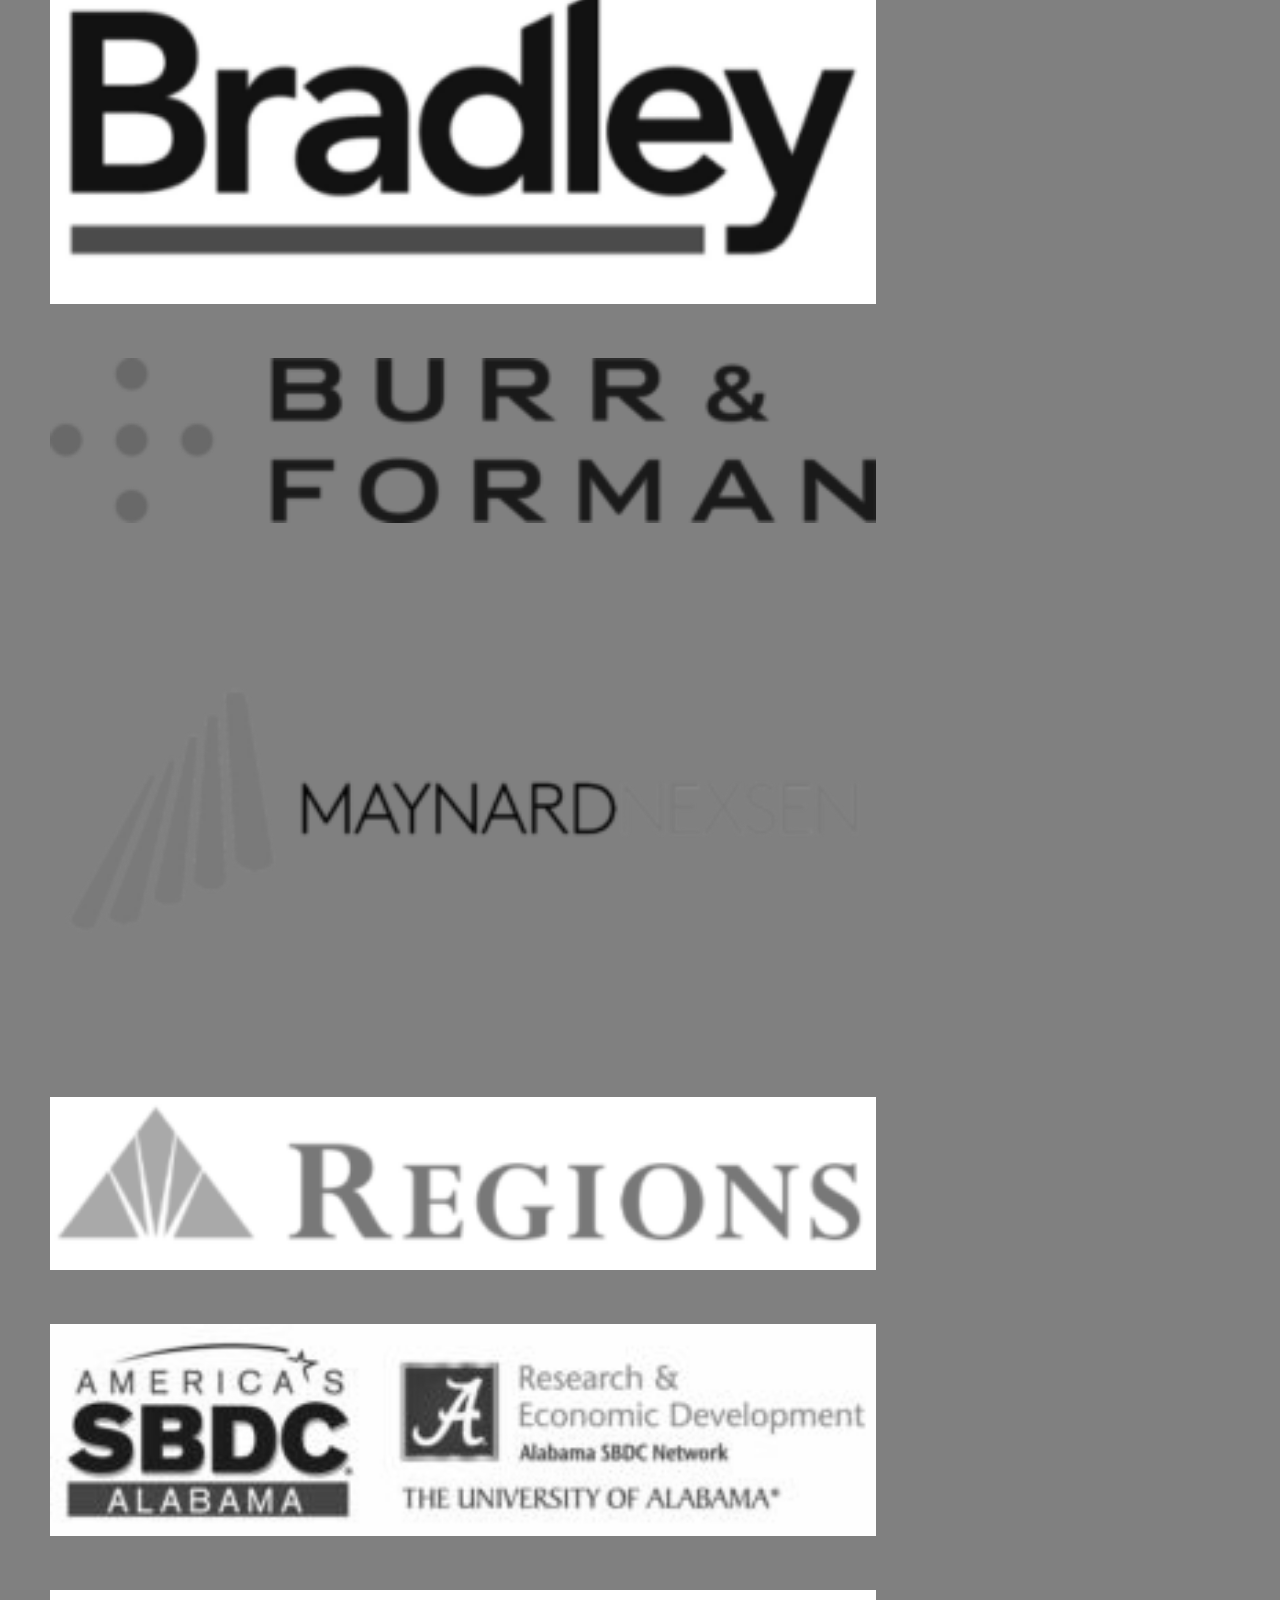
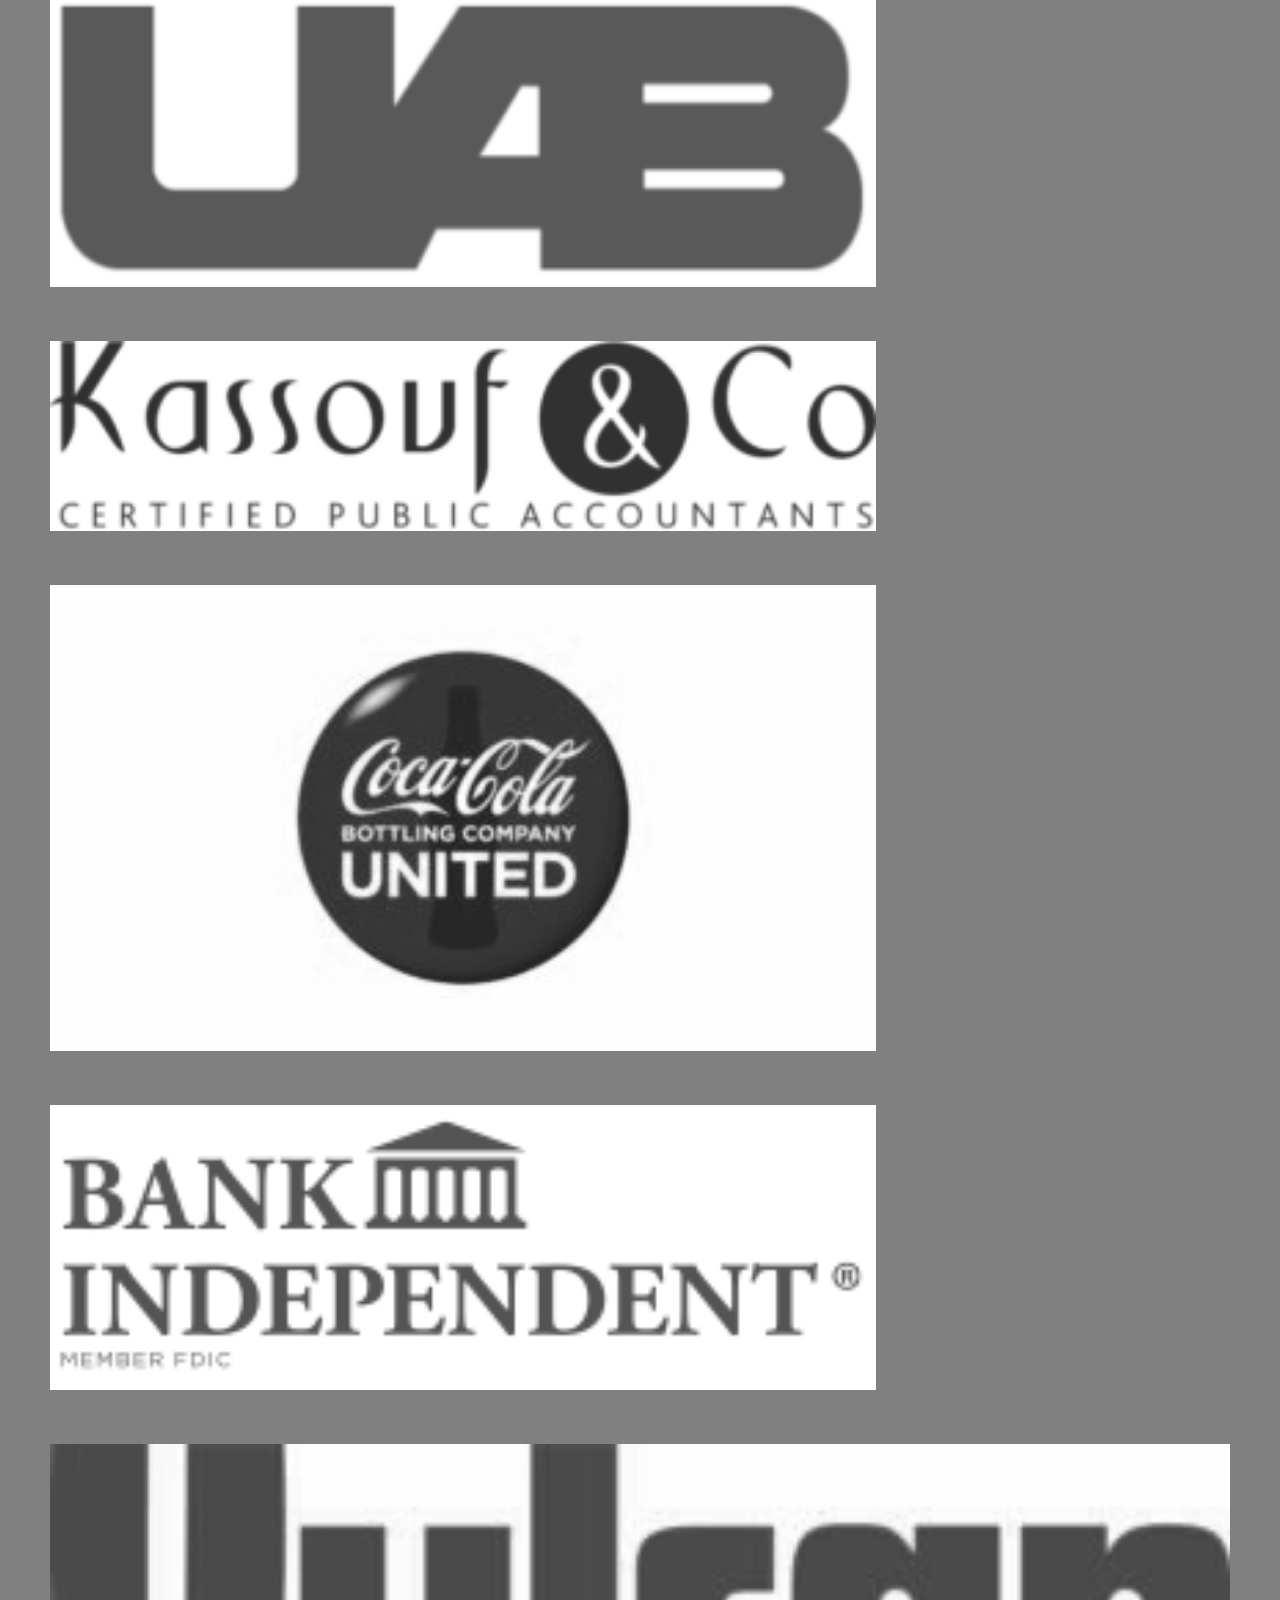
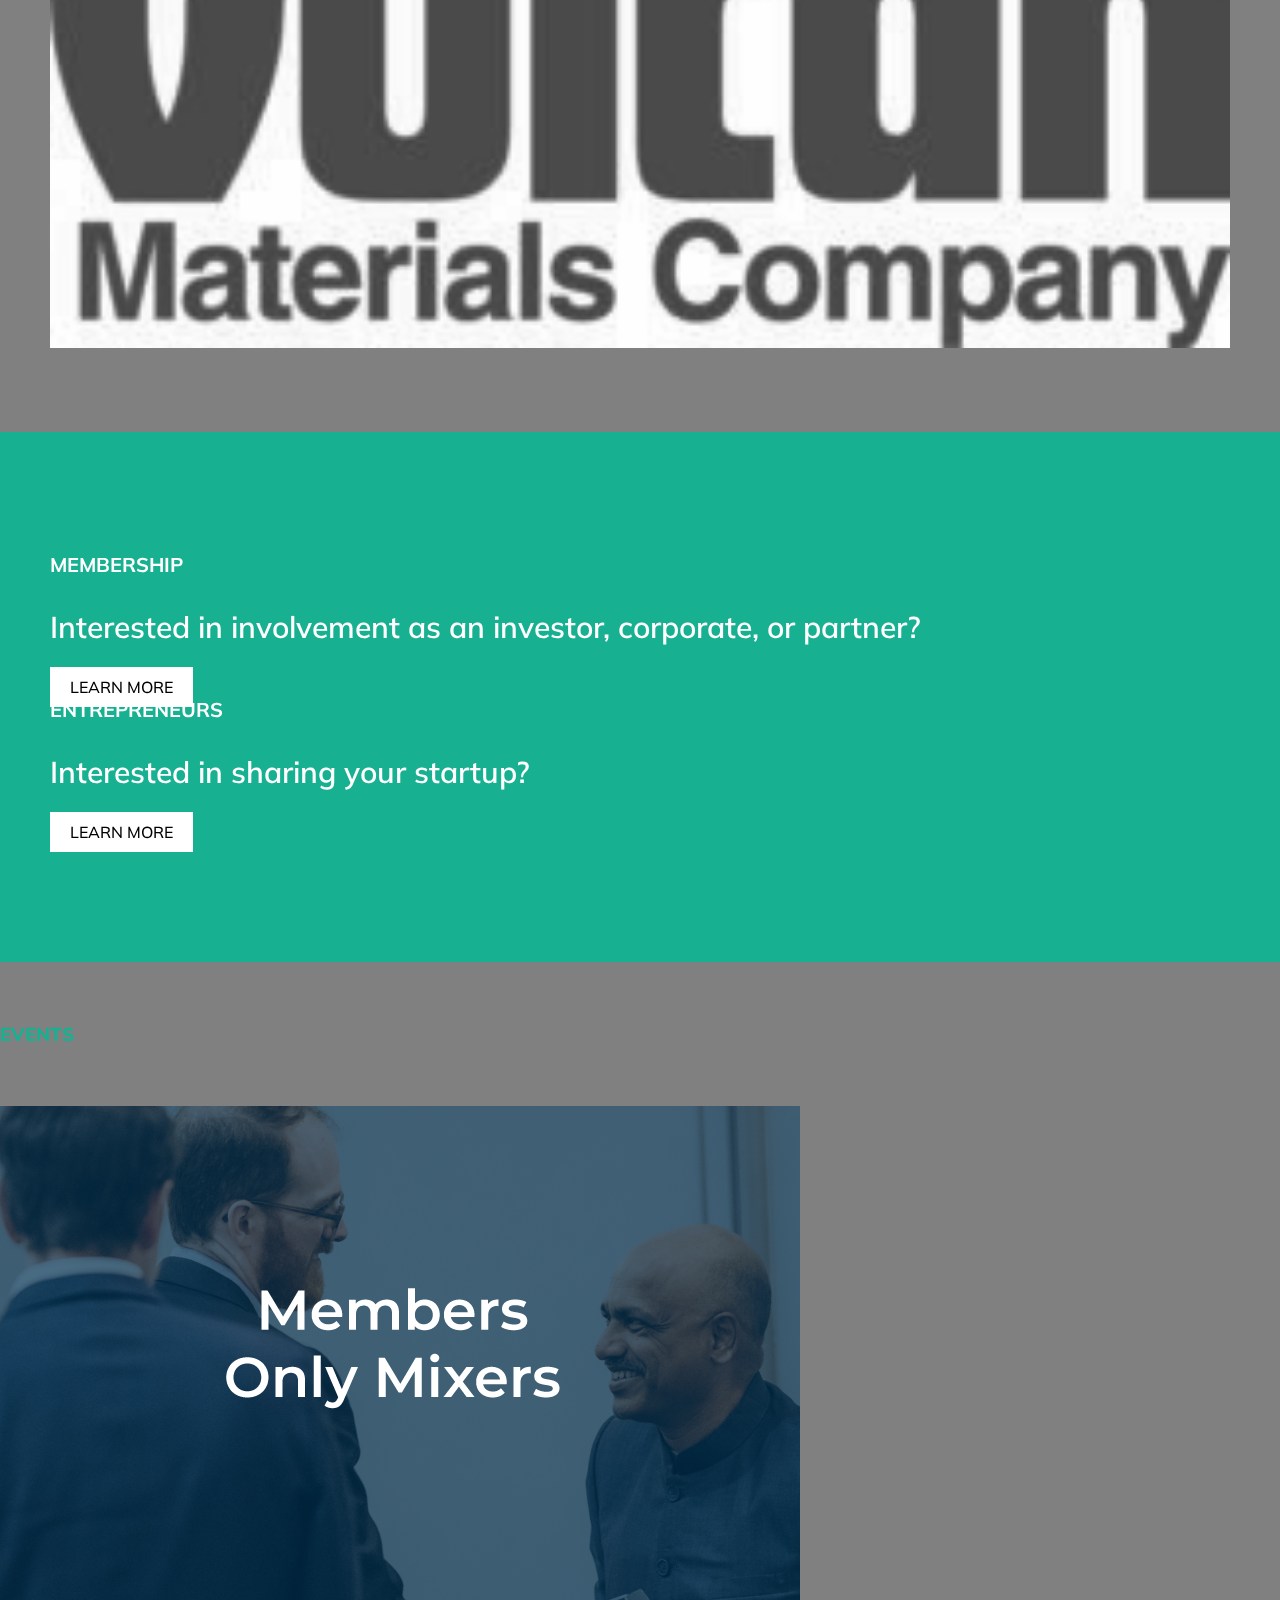
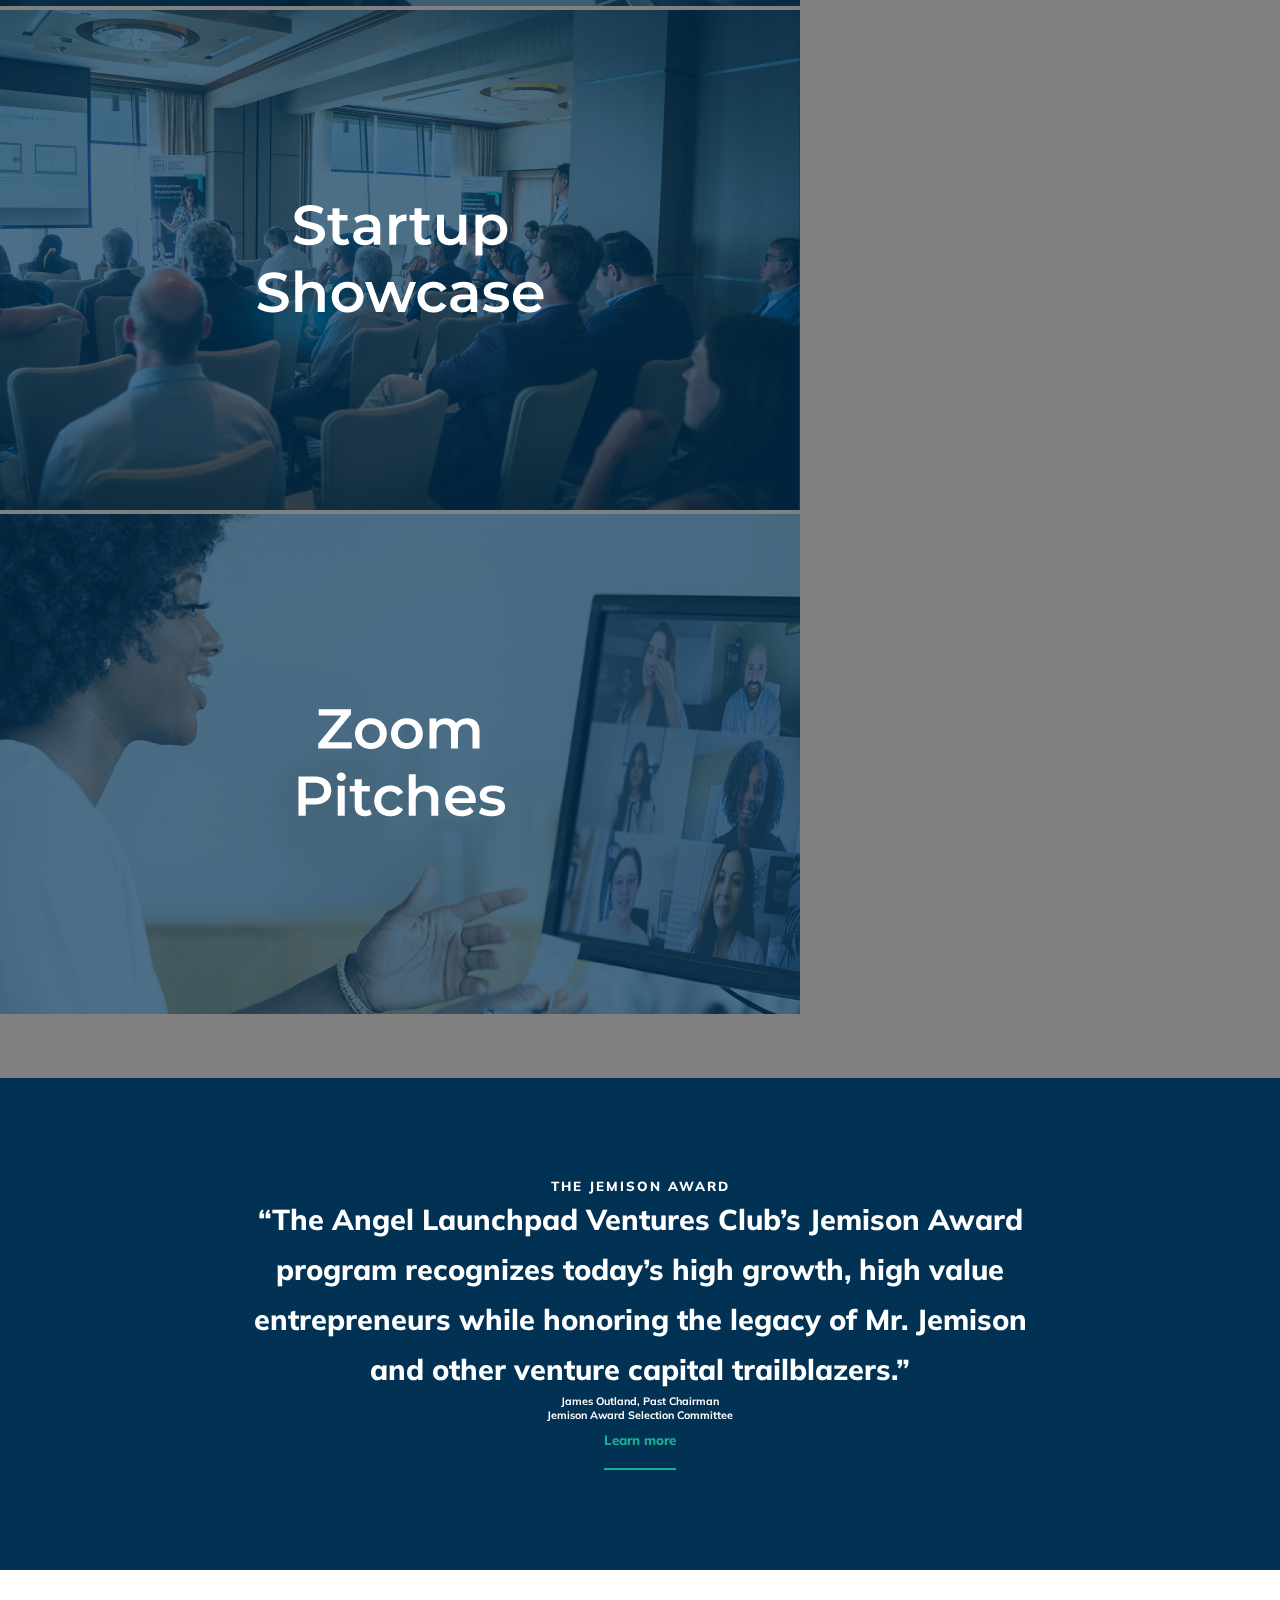
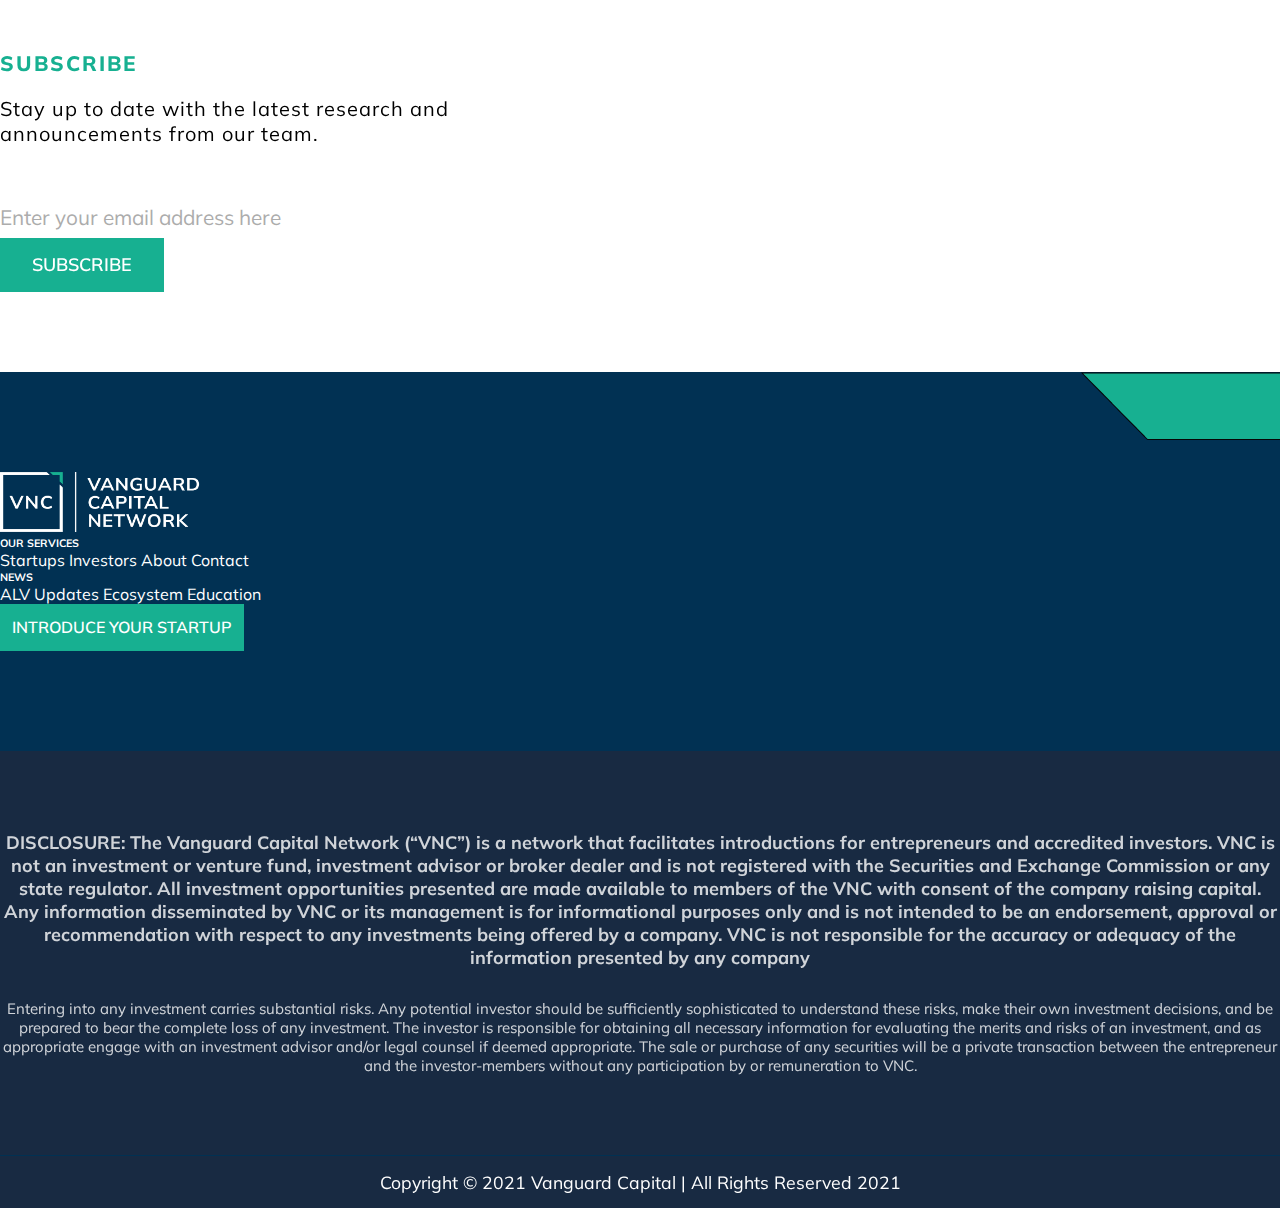
==== commit 5ecfc63b: "good" ====
--- a/index.html
+++ b/index.html
@@ -4,7 +4,6 @@
 <head>
     <meta charset="UTF-8">
     <meta name="viewport" content="width=device-width, initial-scale=1.0">
-    <meta name="description" content="Learn more about our Spike Hardcore Energy drinks with zero sugar, zero carbs, and zero crash. Explore our product range including Spike Shooter and Colorado Crush.">
     <title>Angel Launchpad Ventures - Introducing Innovation to Investment</title>
     <link rel="shortcut icon" href="favicon.png" type="image/x-icon">
     <link rel="stylesheet" href="css/style.css">
@@ -350,23 +349,6 @@
     <script src="https://cdn.jsdelivr.net/npm/bootstrap@5.3.2/dist/js/bootstrap.bundle.min.js"
         integrity="sha384-C6RzsynM9kWDrMNeT87bh95OGNyZPhcTNXj1NW7RuBCsyN/o0jlpcV8Qyq46cDfL"
         crossorigin="anonymous"></script>
-<script type="application/ld+json">
-{
-  "@context": "https://schema.org",
-  "@type": "Organization",
-  "name": "Spike Energy",
-  "url": "https://spikeenergy.com",
-  "sameAs": [
-    "https://www.facebook.com/spikeenergy",
-    "https://twitter.com/spikeenergy"
-  ],
-  "potentialAction": {
-    "@type": "SearchAction",
-    "target": "spike energy ",
-    "query-input": "required name=search_term_string"
-  }
-}
-</script>
 </body>
 
 </html>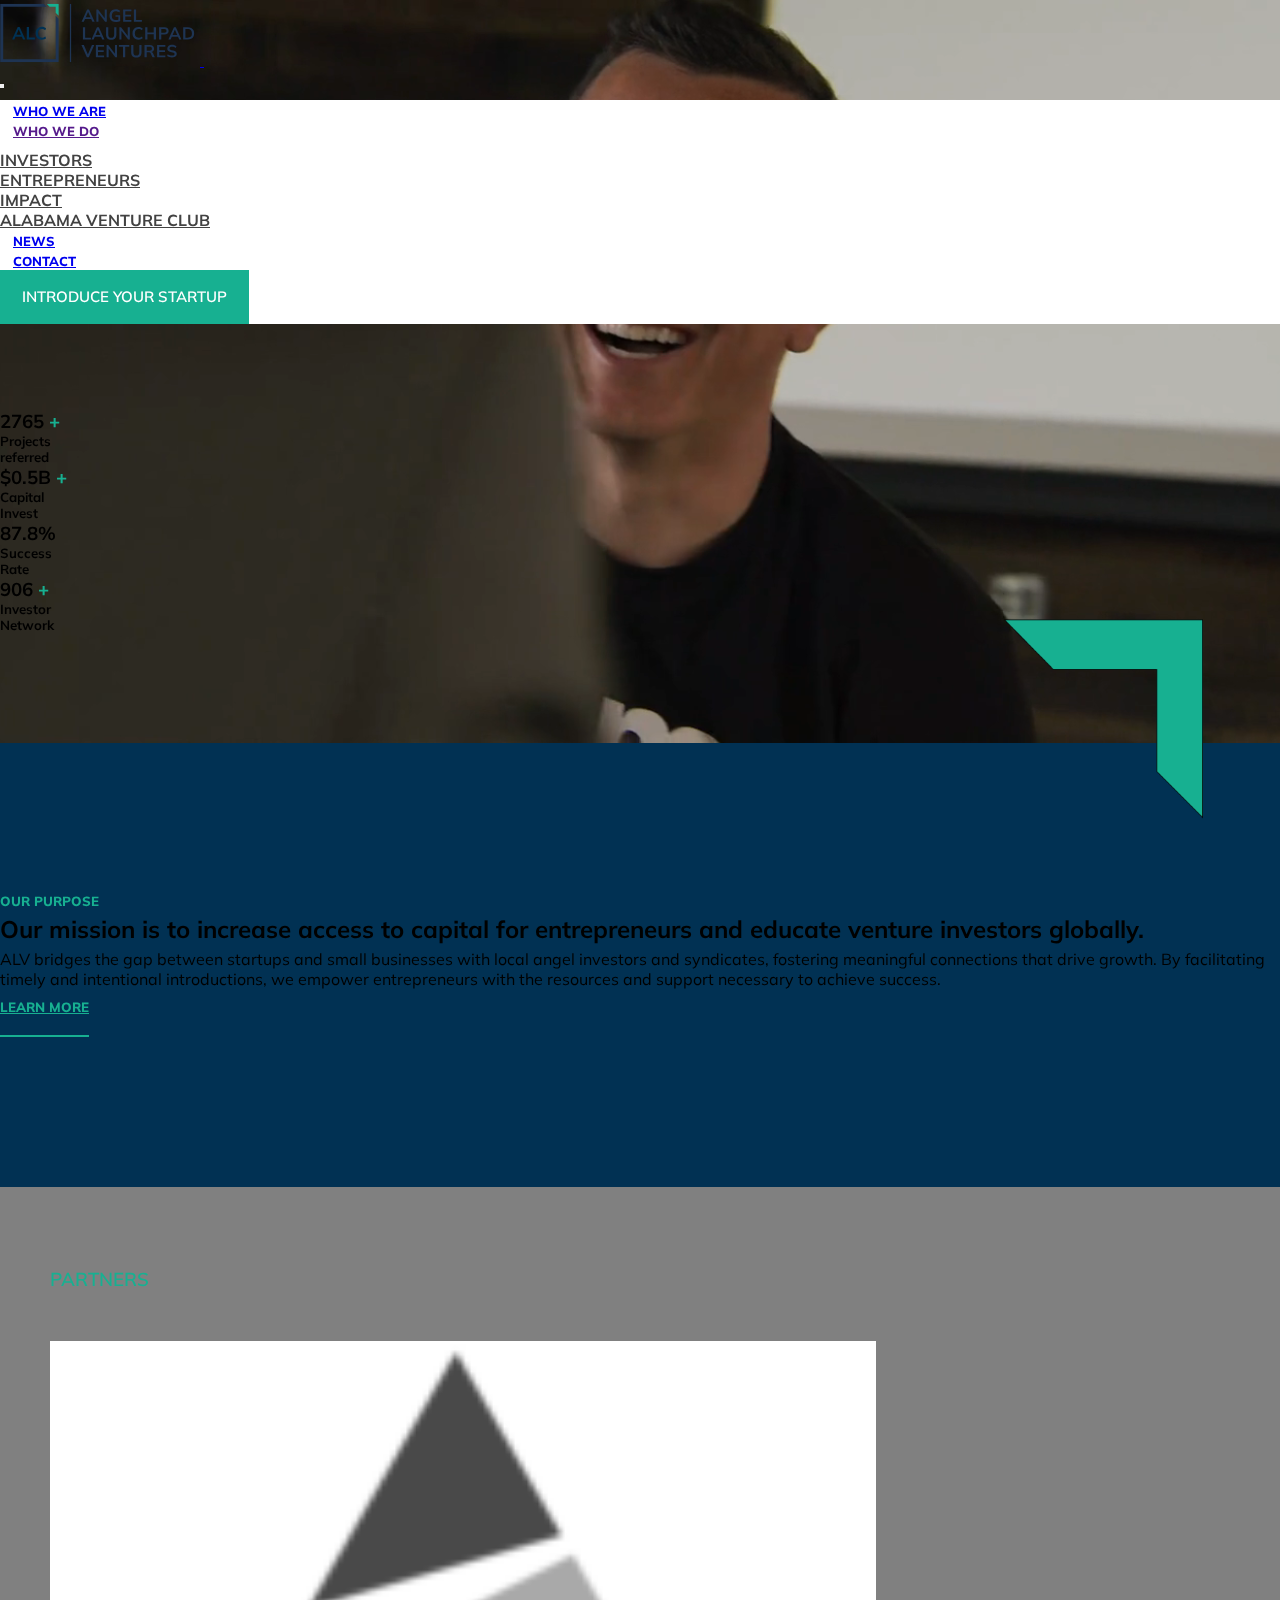
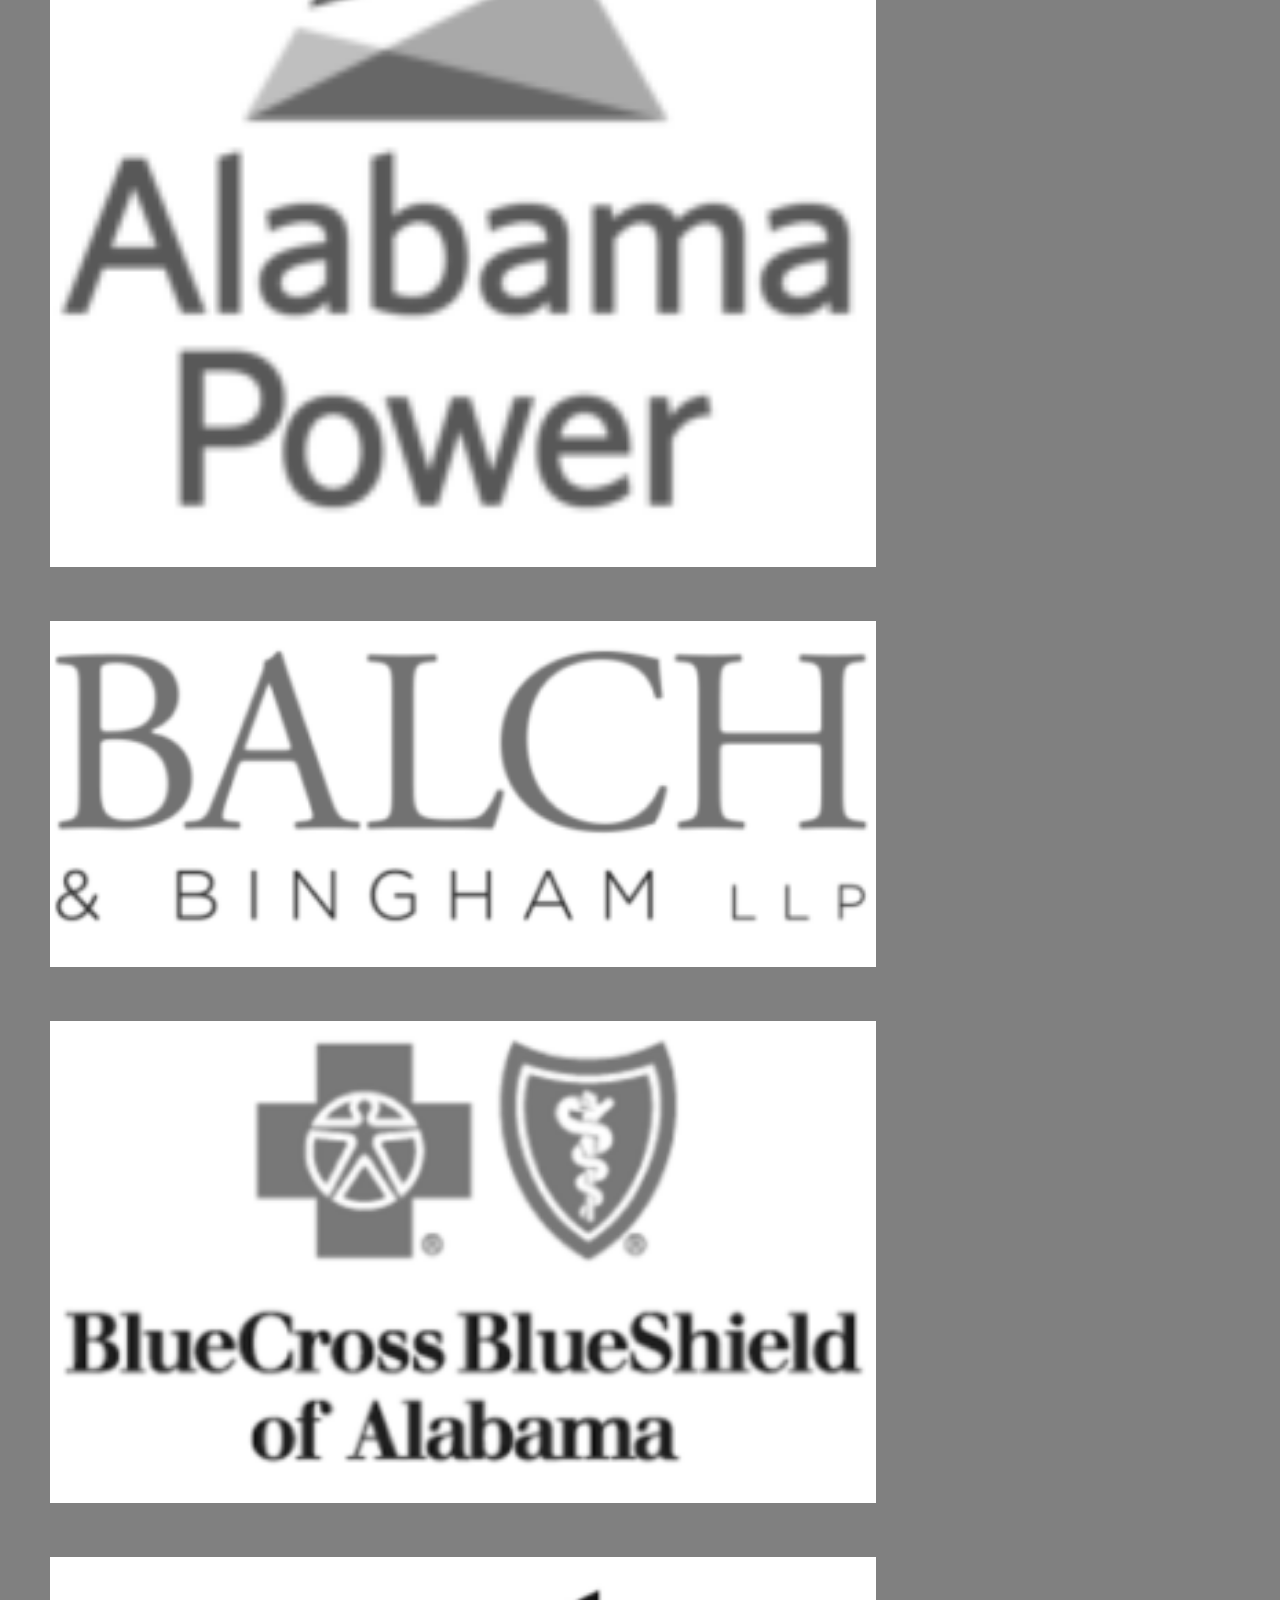
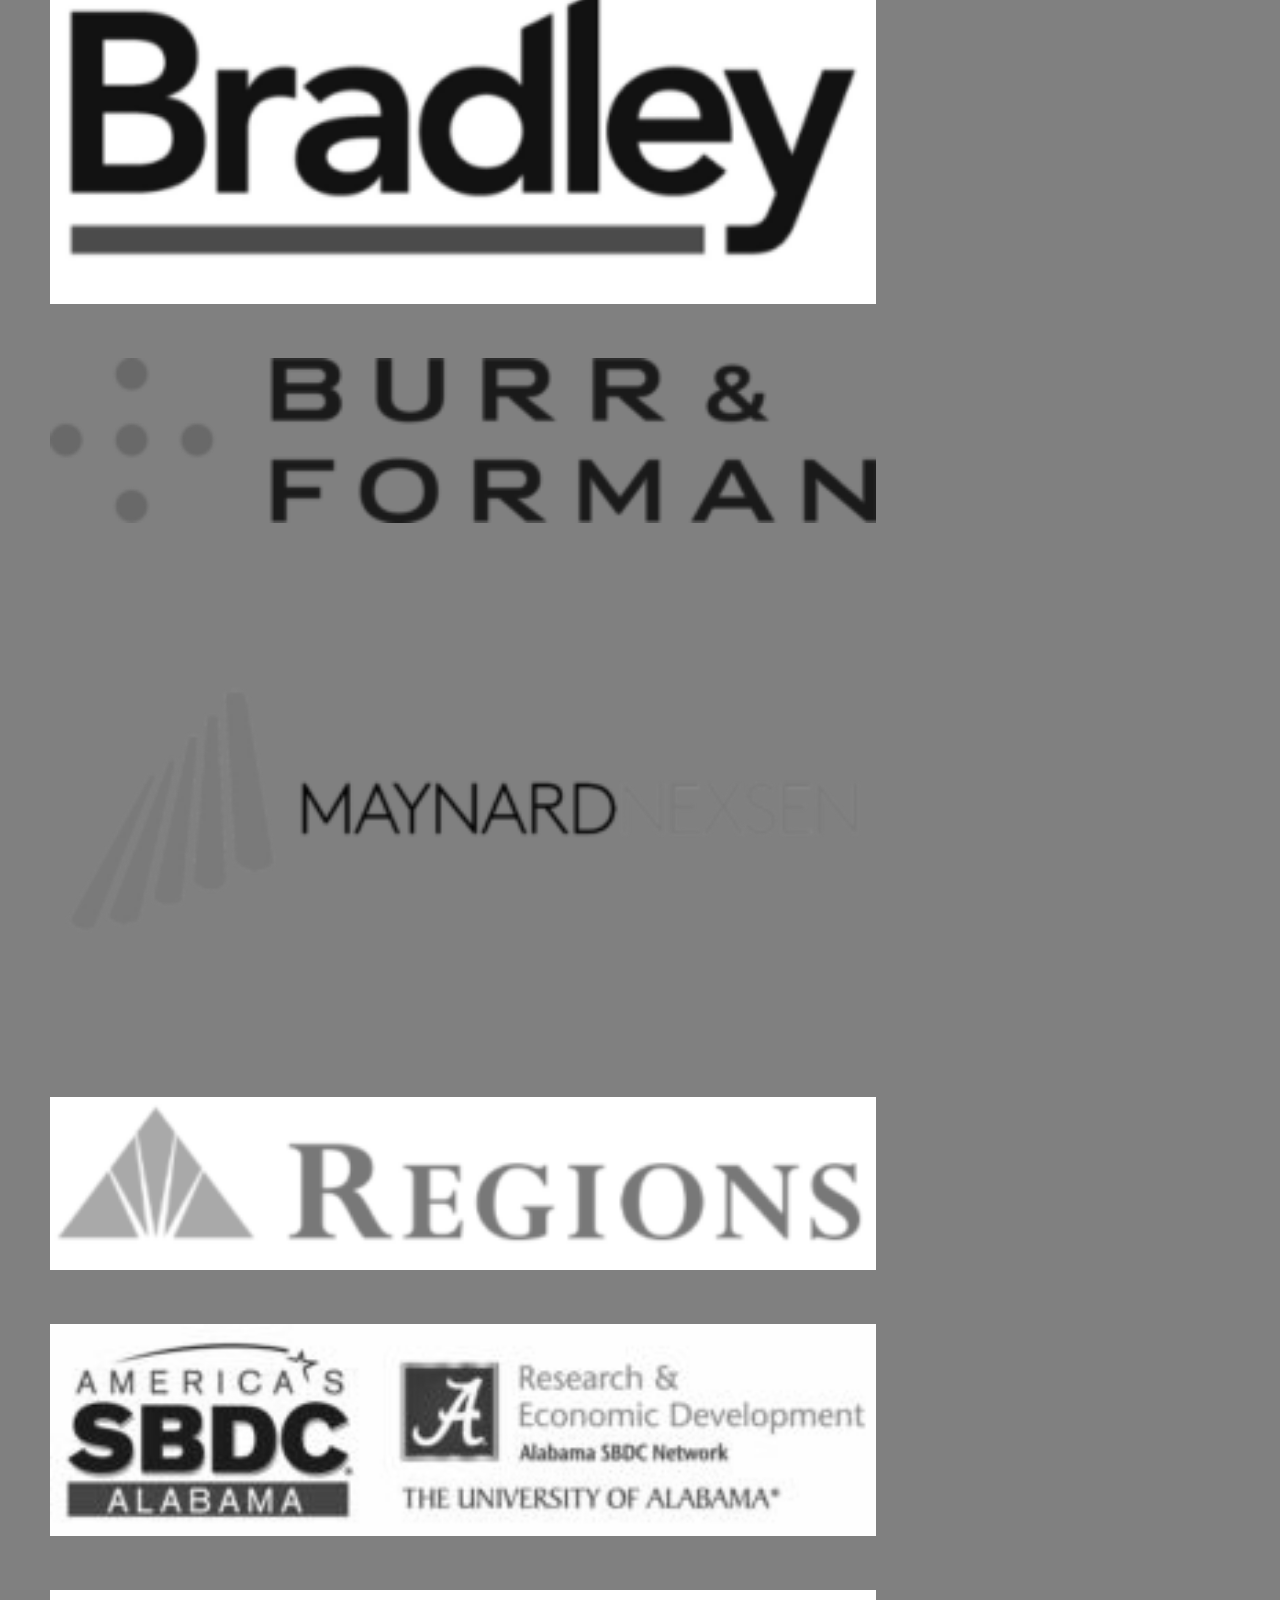
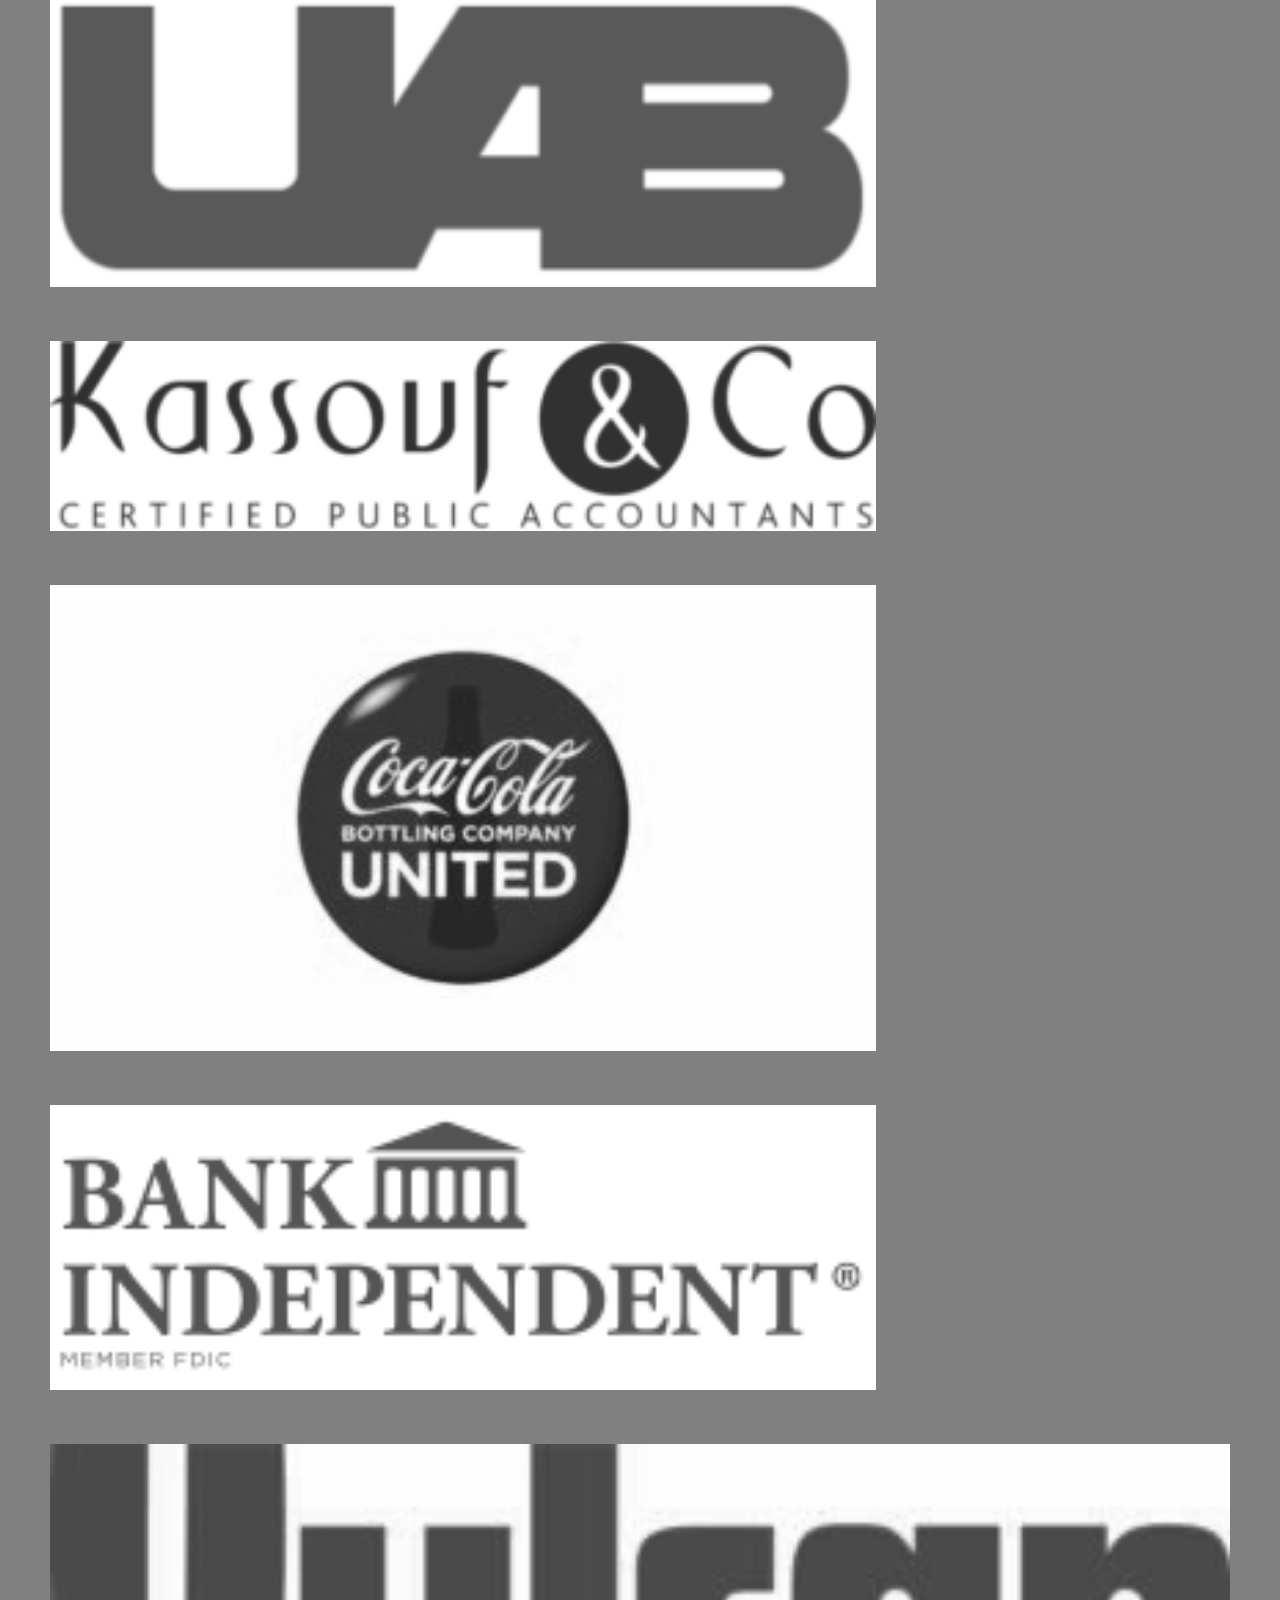
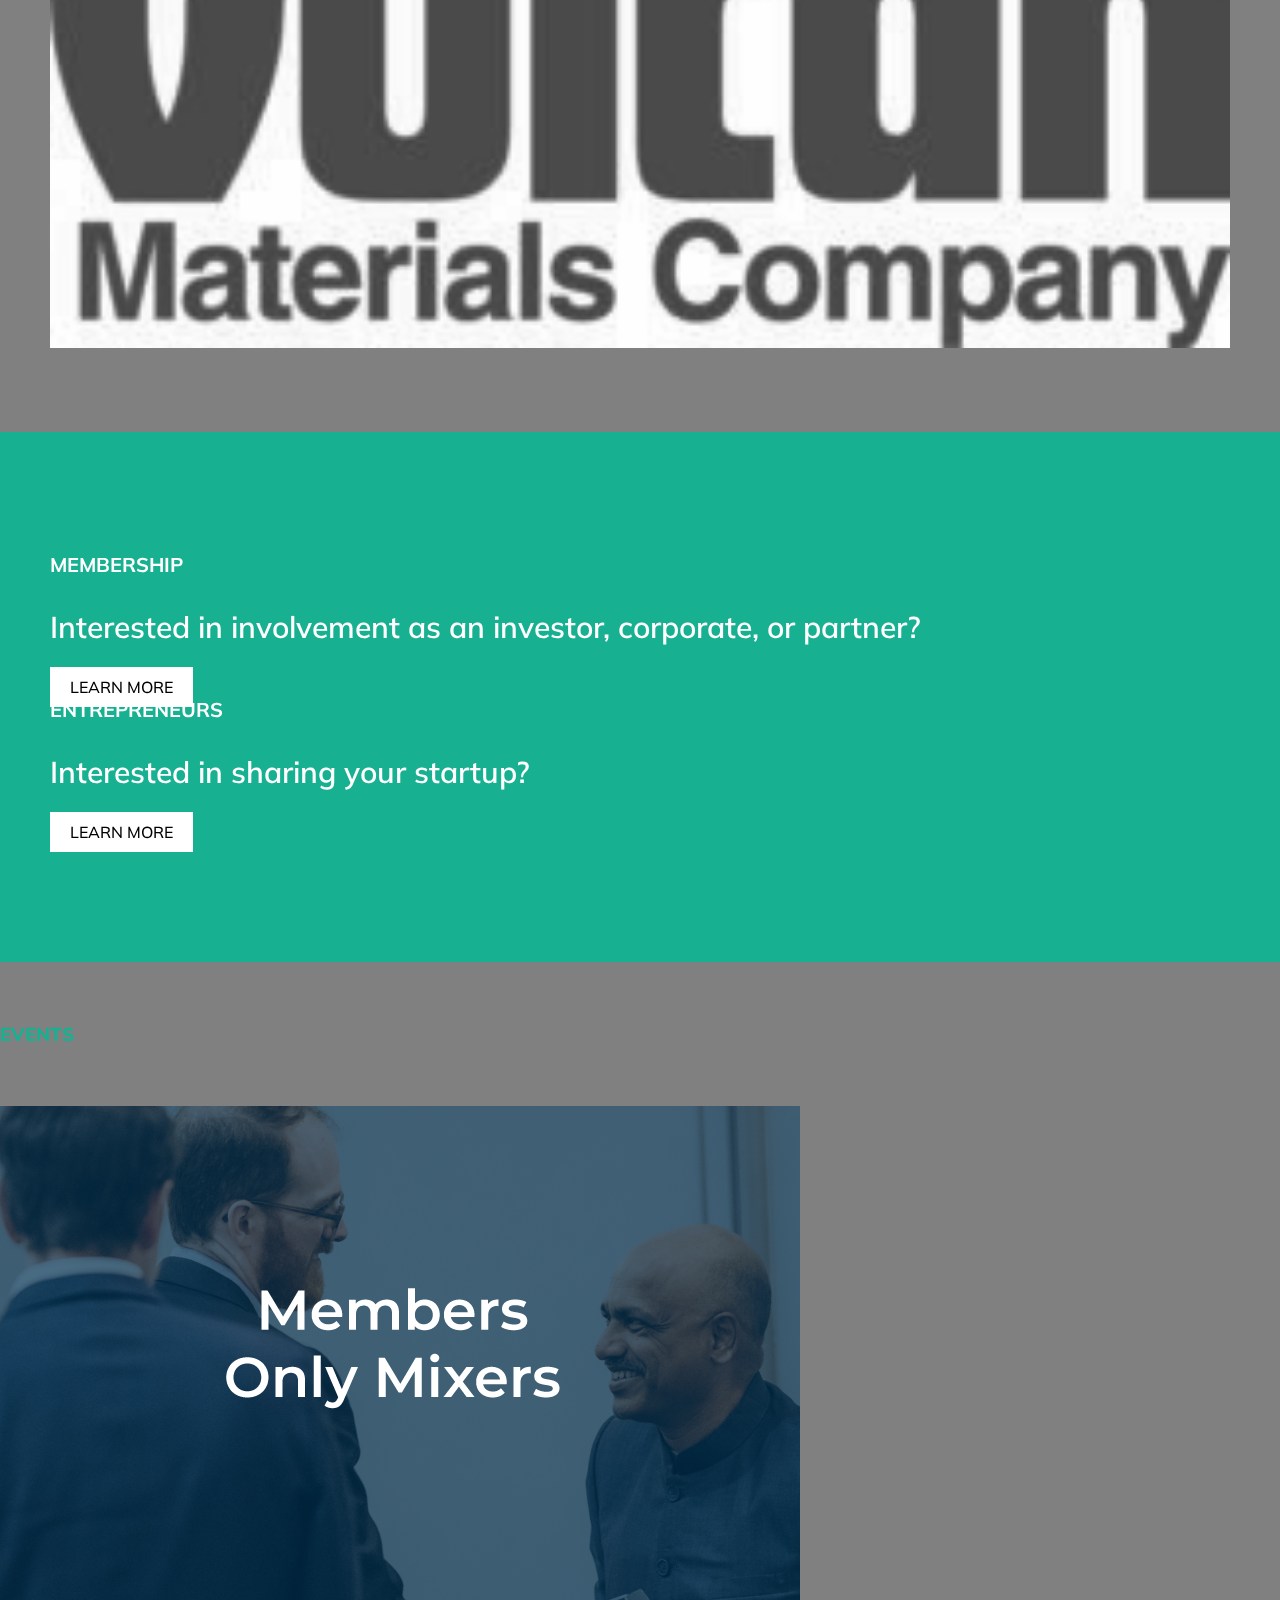
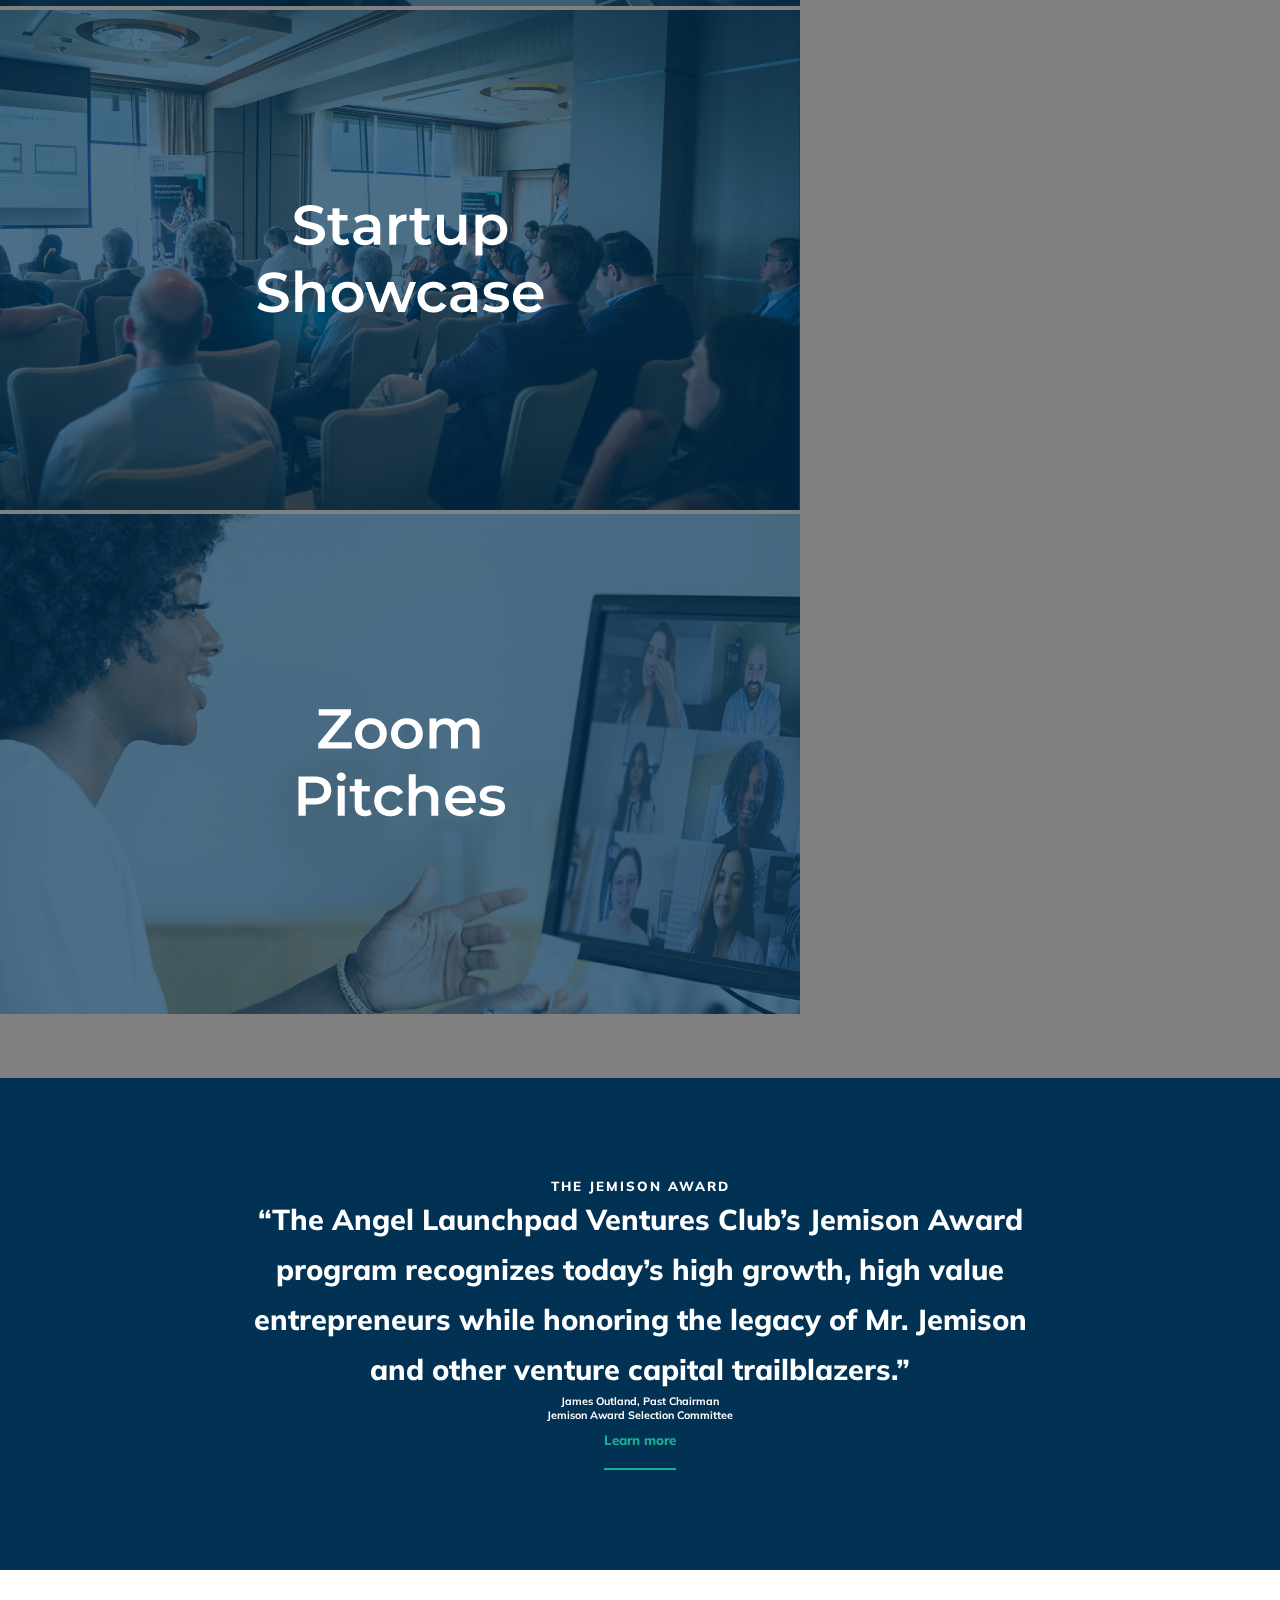
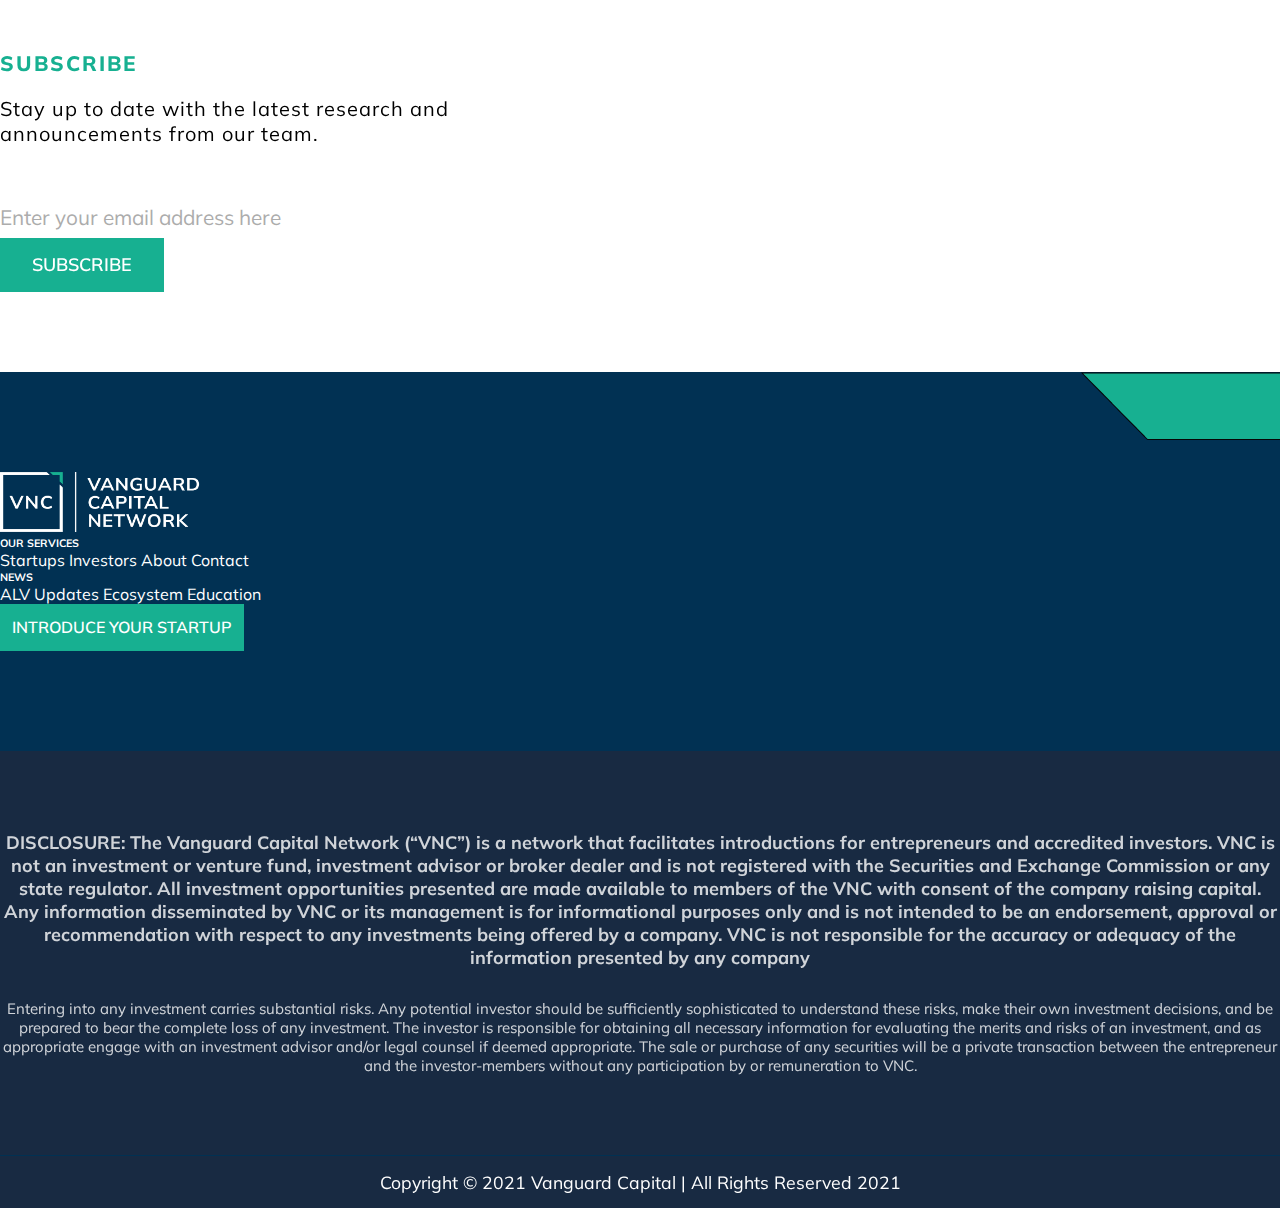
==== commit a8c815a8: "seo again" ====
--- a/index.html
+++ b/index.html
@@ -4,6 +4,8 @@
 <head>
     <meta charset="UTF-8">
     <meta name="viewport" content="width=device-width, initial-scale=1.0">
+    <meta name="og:description" content="Spike provides electricity, natural gas, ACH, merchant accounts, POS solutions and other services to home & business customers in the United States.">
+    <meta property="og:title" content="SEO Title for Search Engines and Social Media" />
     <title>Angel Launchpad Ventures - Introducing Innovation to Investment</title>
     <link rel="shortcut icon" href="favicon.png" type="image/x-icon">
     <link rel="stylesheet" href="css/style.css">
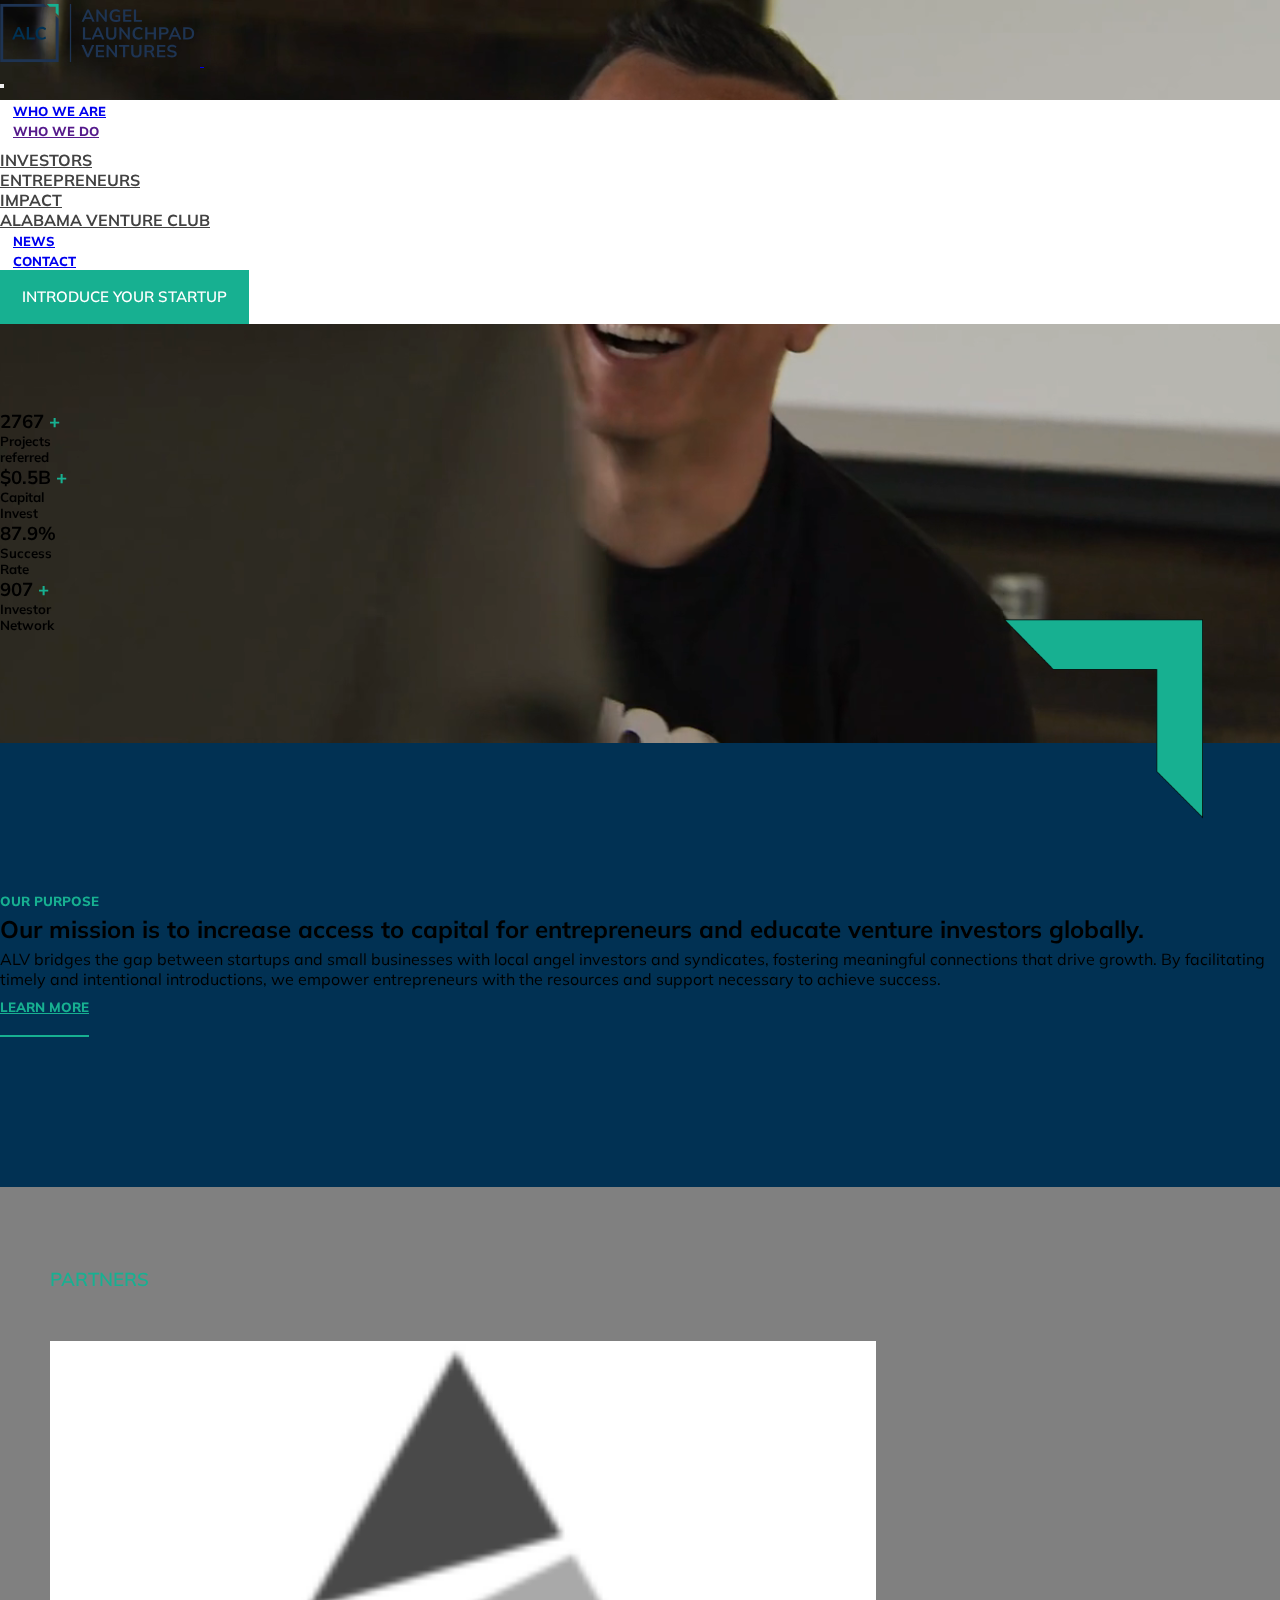
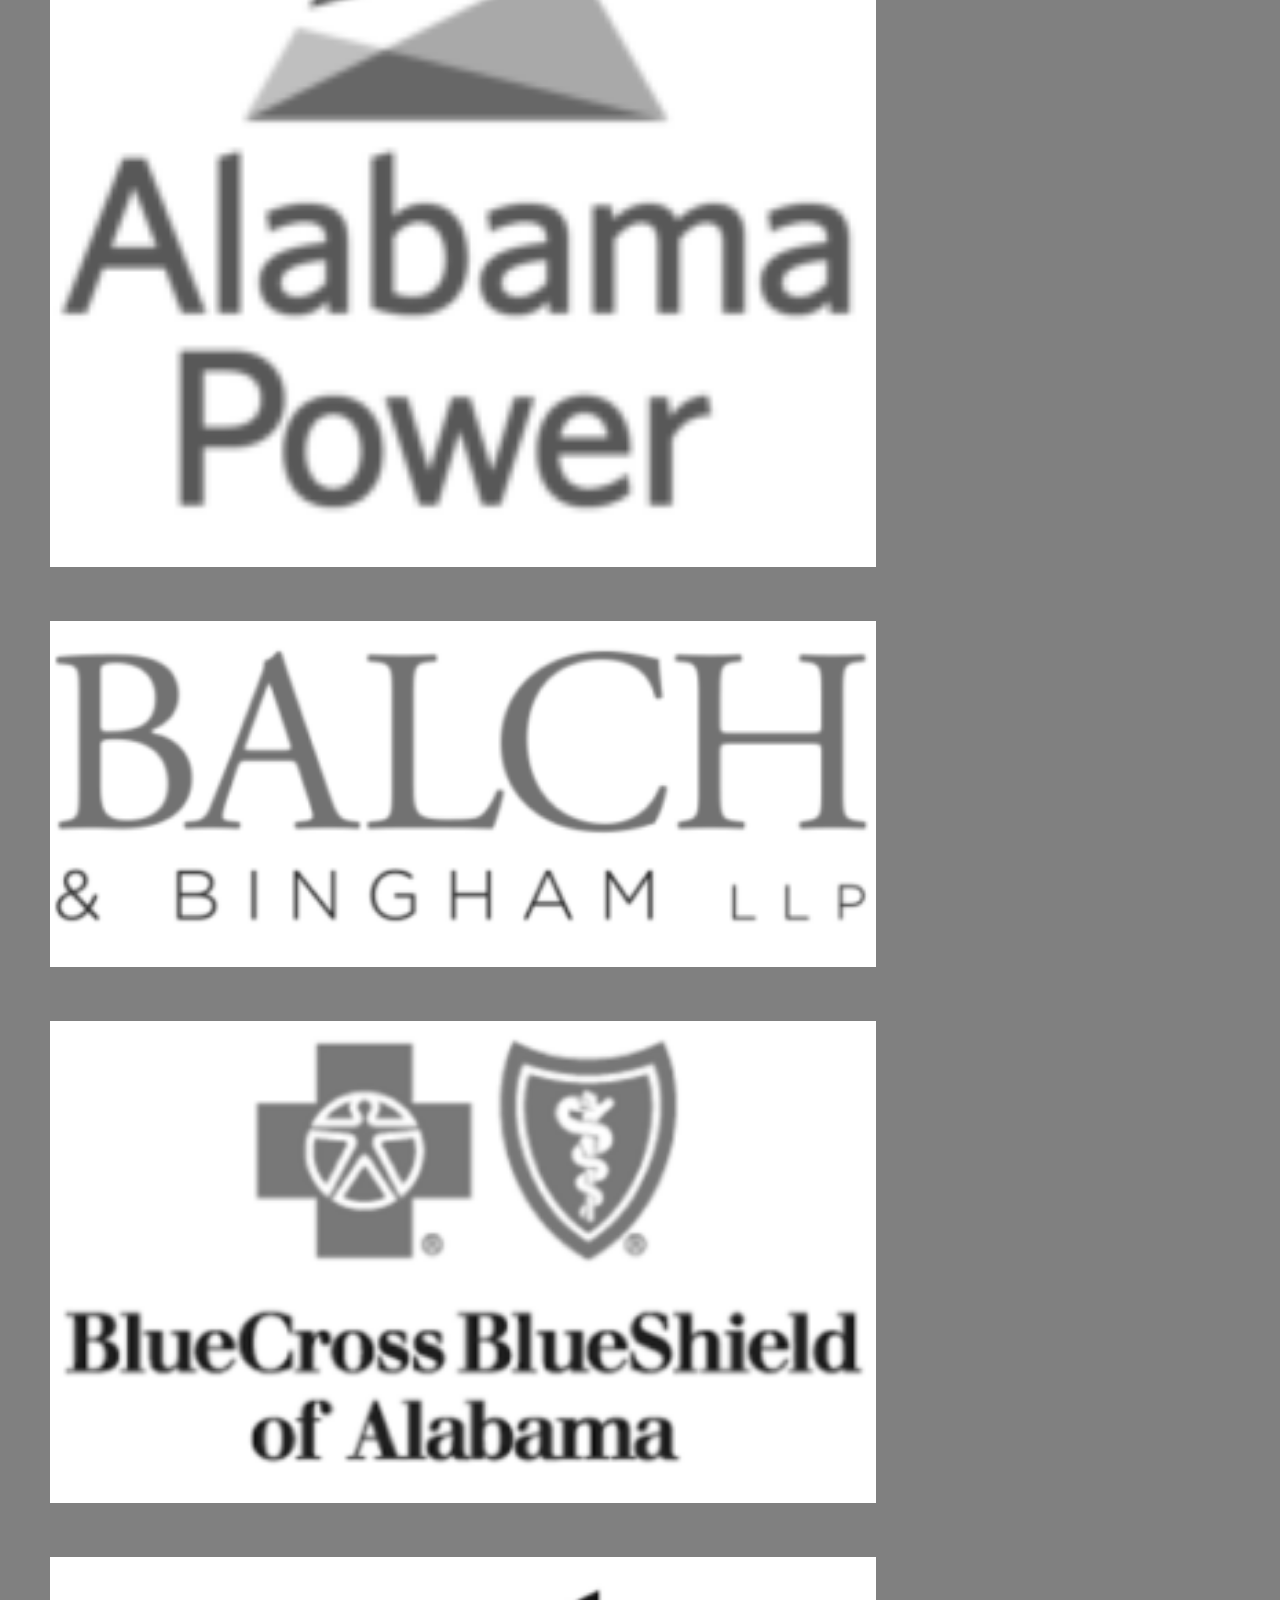
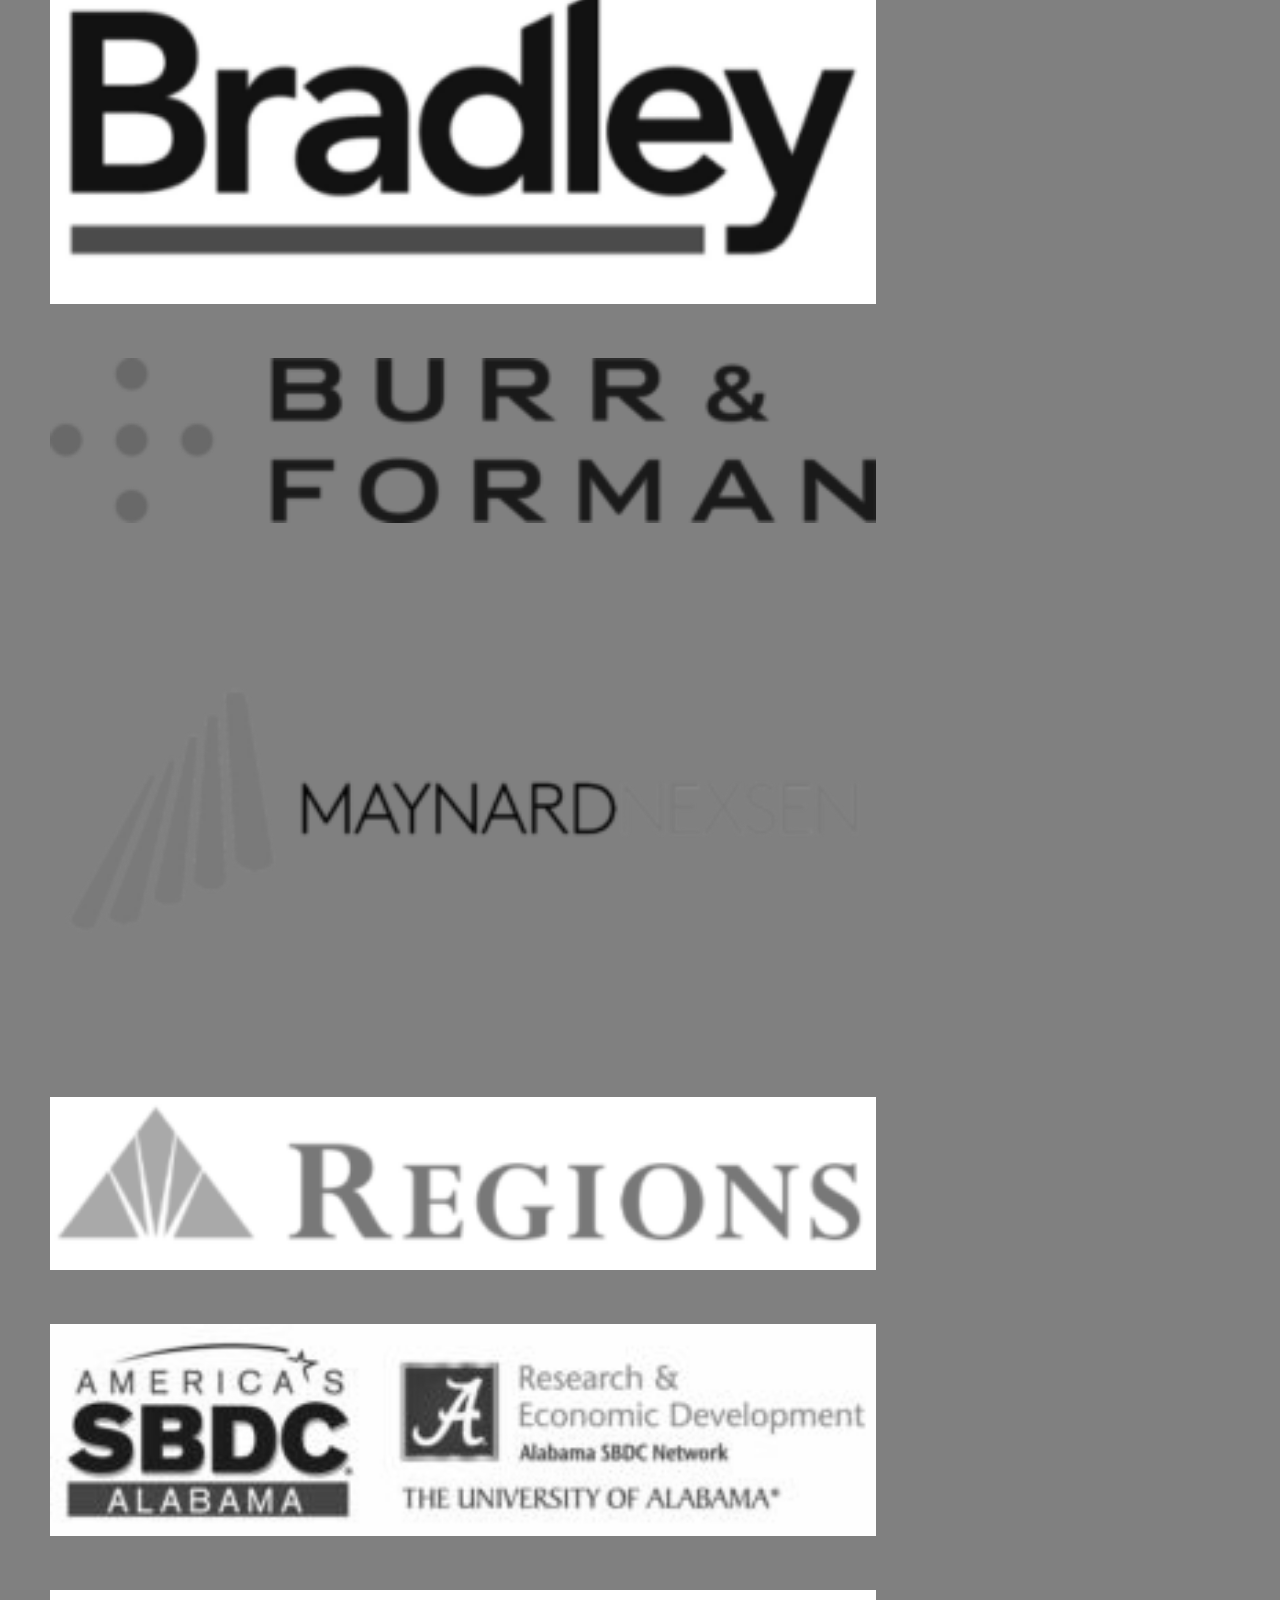
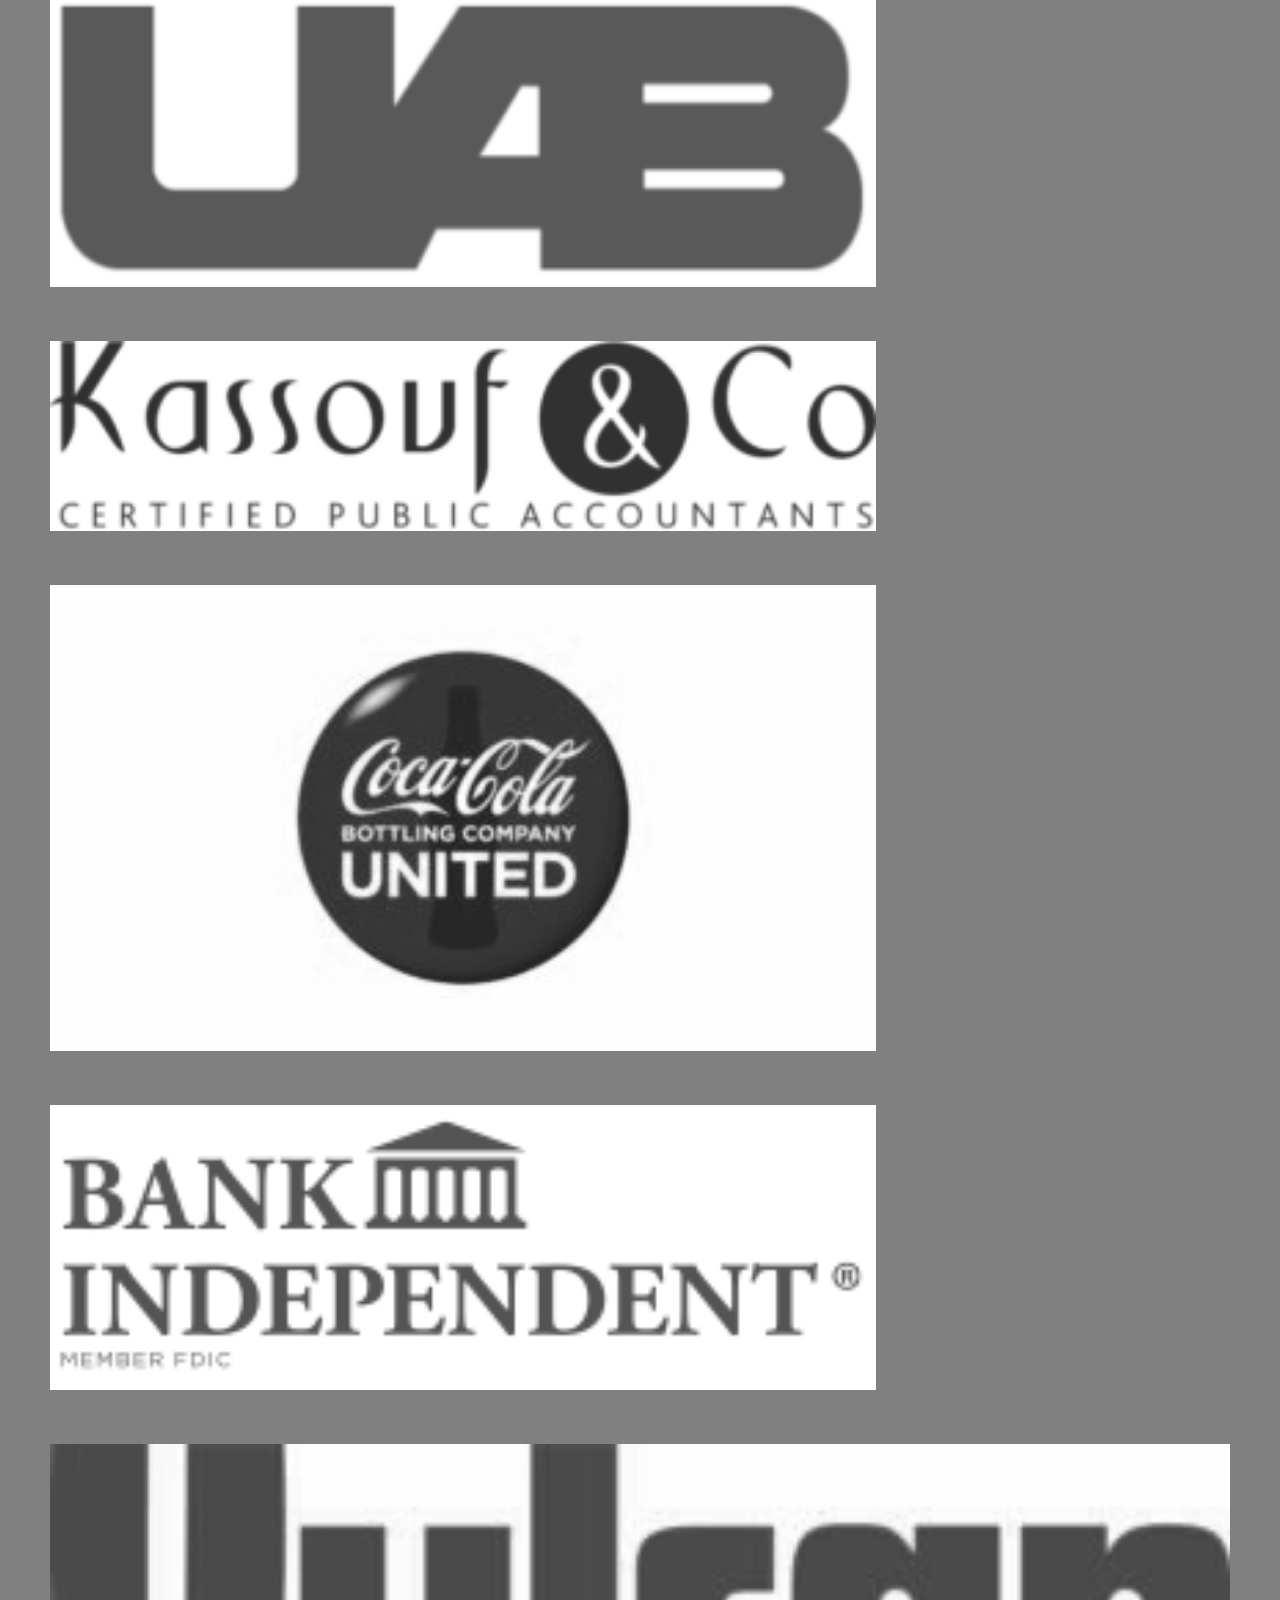
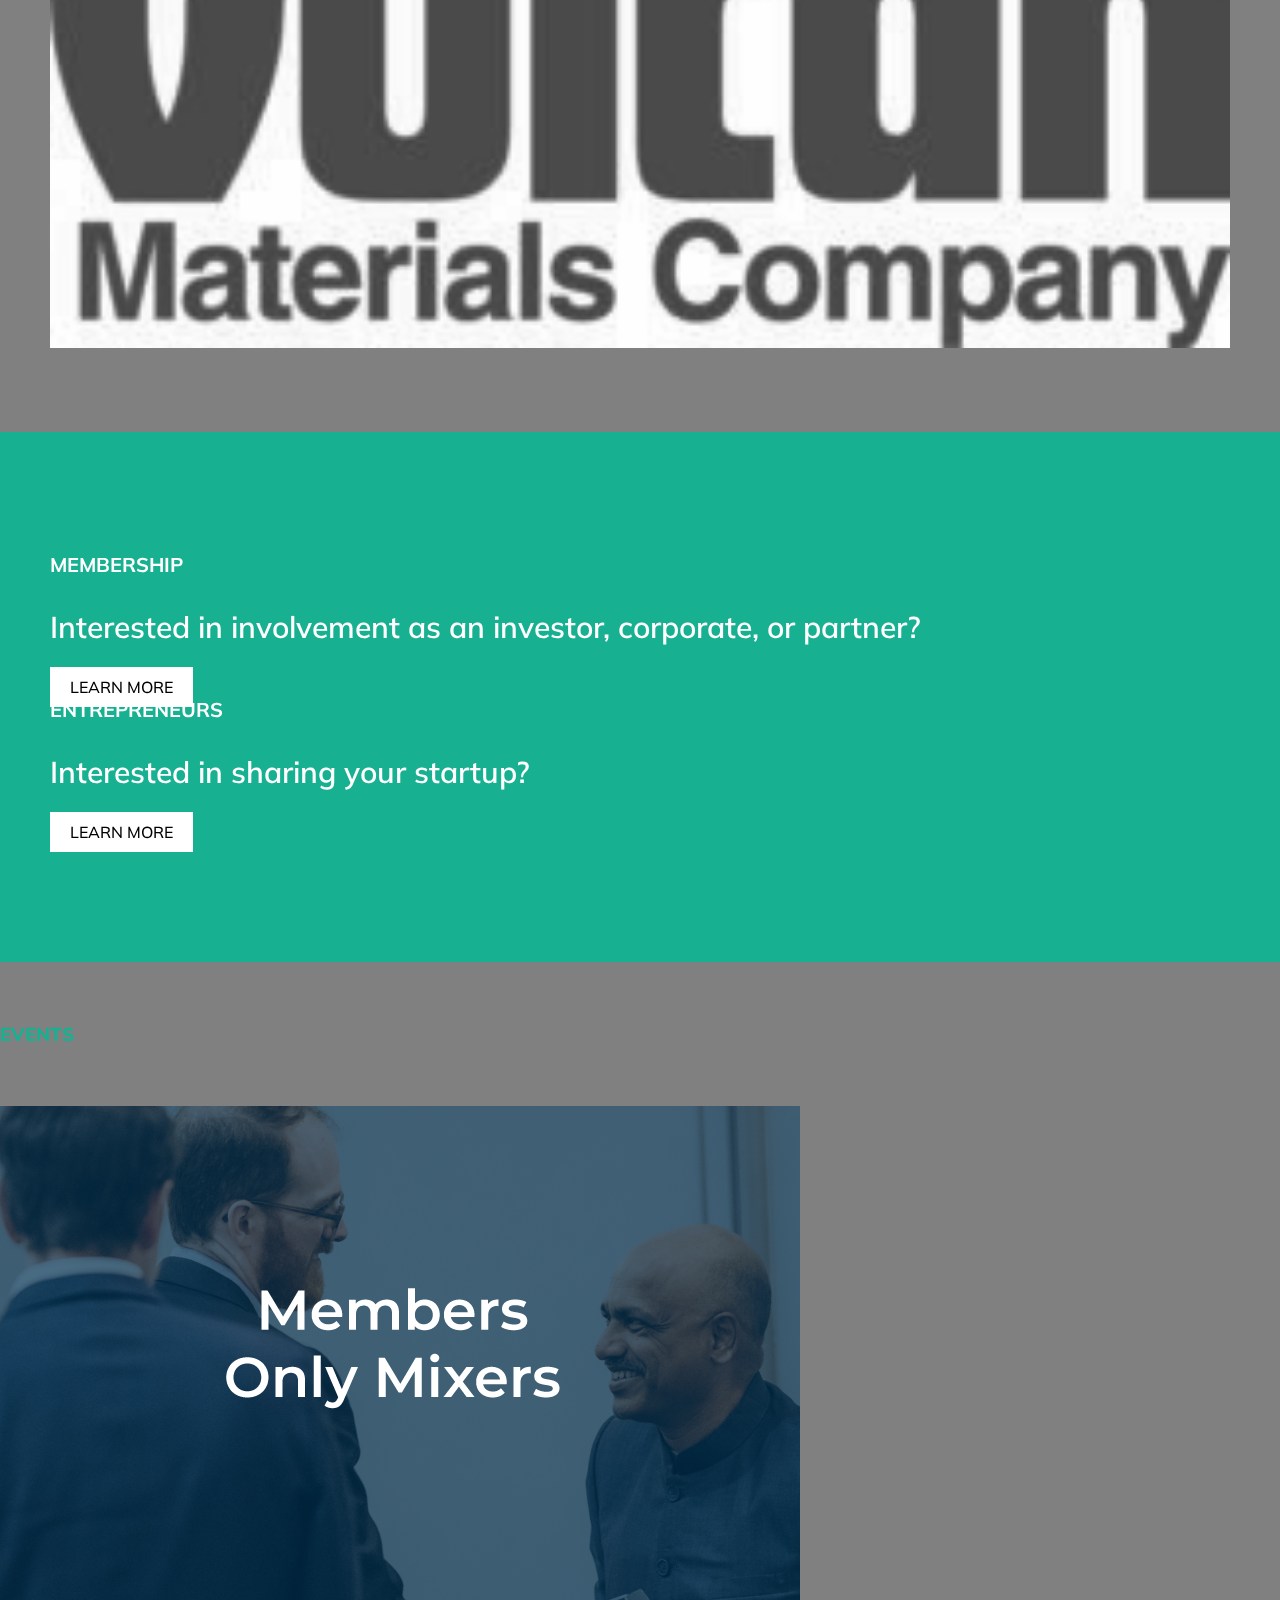
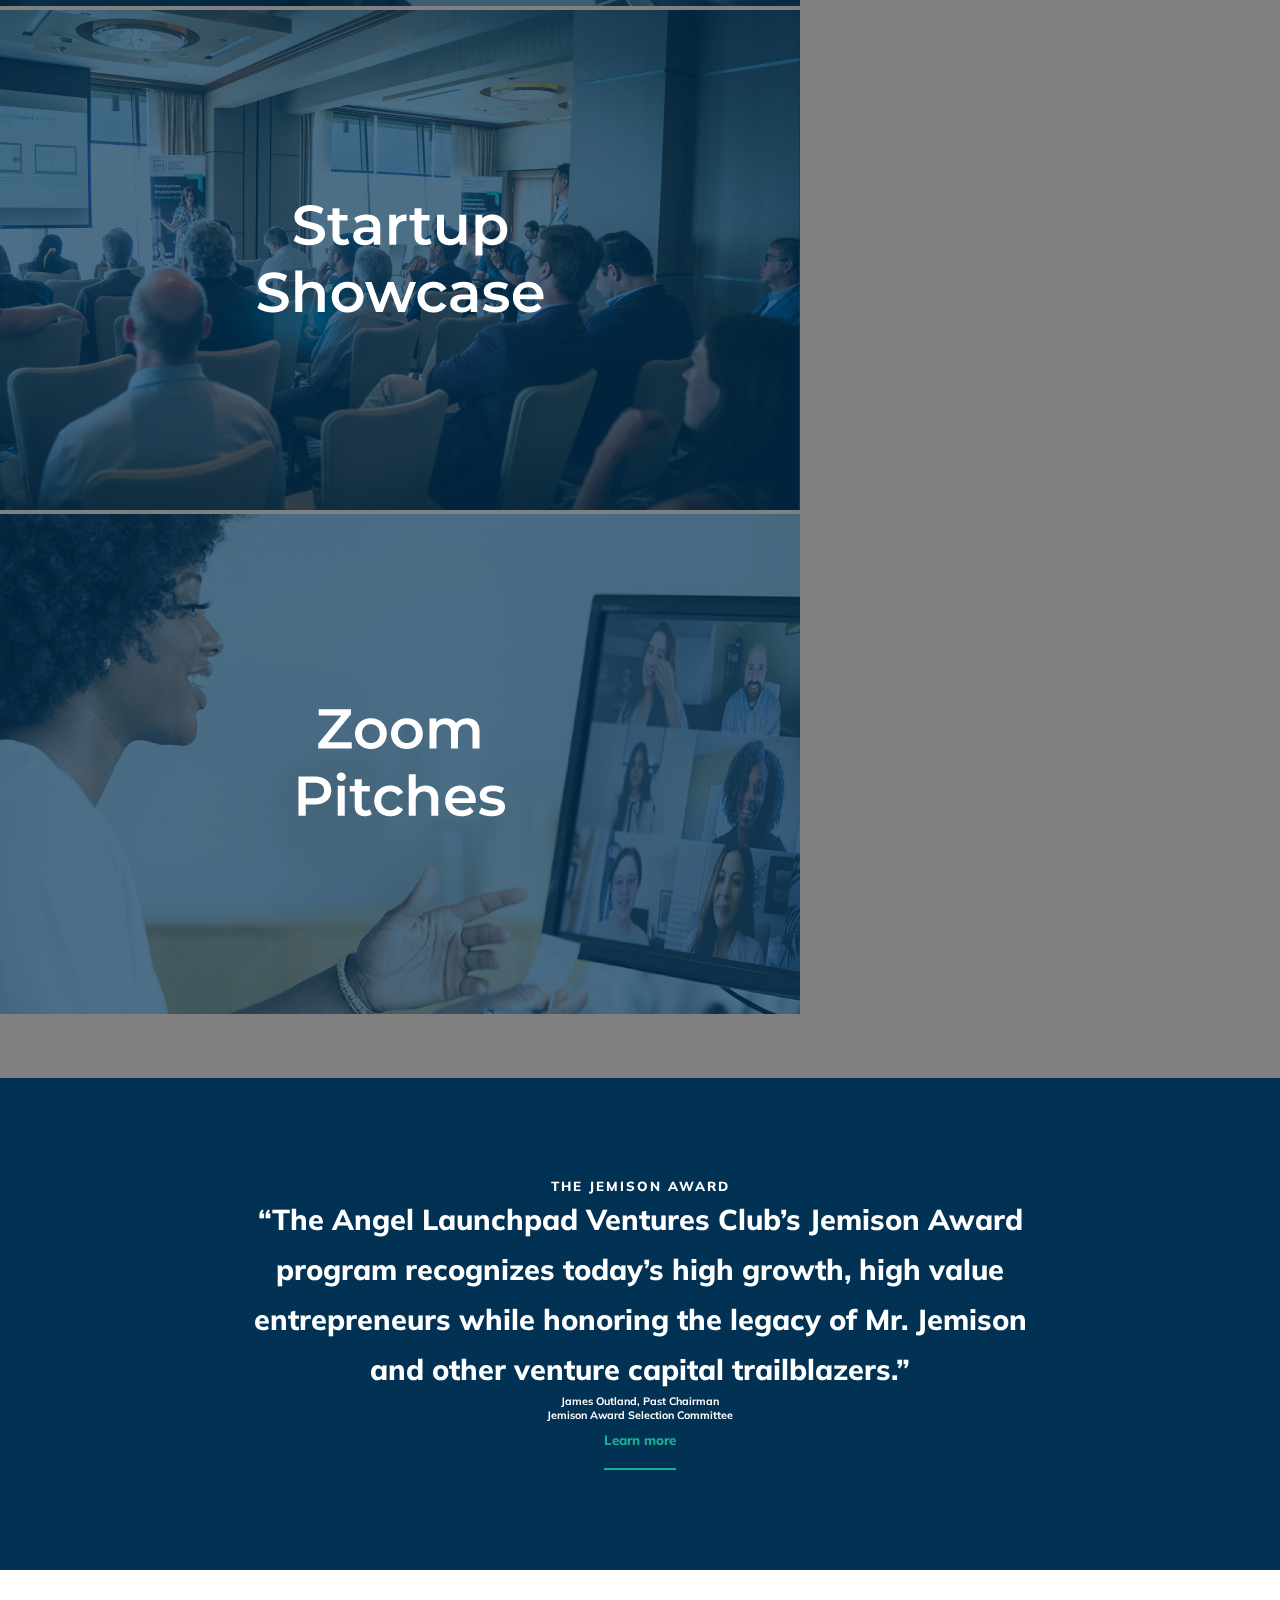
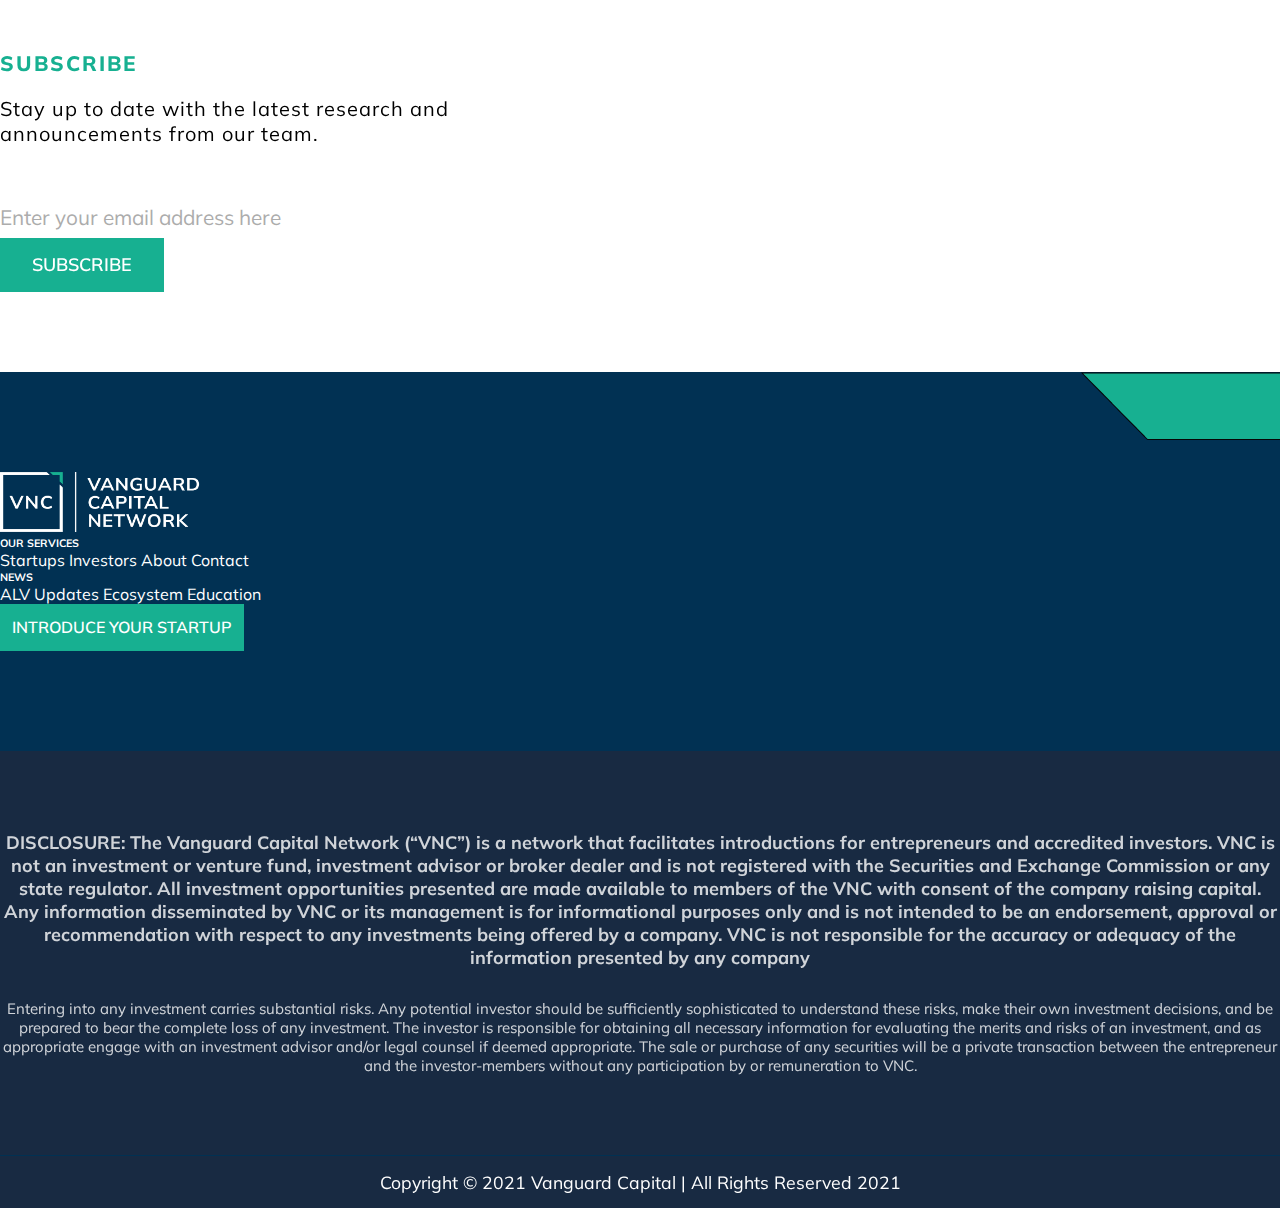
==== commit 07f618d3: "seo1" ====
--- a/index.html
+++ b/index.html
@@ -4,7 +4,7 @@
 <head>
     <meta charset="UTF-8">
     <meta name="viewport" content="width=device-width, initial-scale=1.0">
-    <meta name="og:description" content="Spike provides electricity, natural gas, ACH, merchant accounts, POS solutions and other services to home & business customers in the United States.">
+    <meta name="description" content="Spike provides electricity, natural gas, ACH, merchant accounts, POS solutions and other services to home & business customers in the United States.">
     <meta property="og:title" content="SEO Title for Search Engines and Social Media" />
     <title>Angel Launchpad Ventures - Introducing Innovation to Investment</title>
     <link rel="shortcut icon" href="favicon.png" type="image/x-icon">
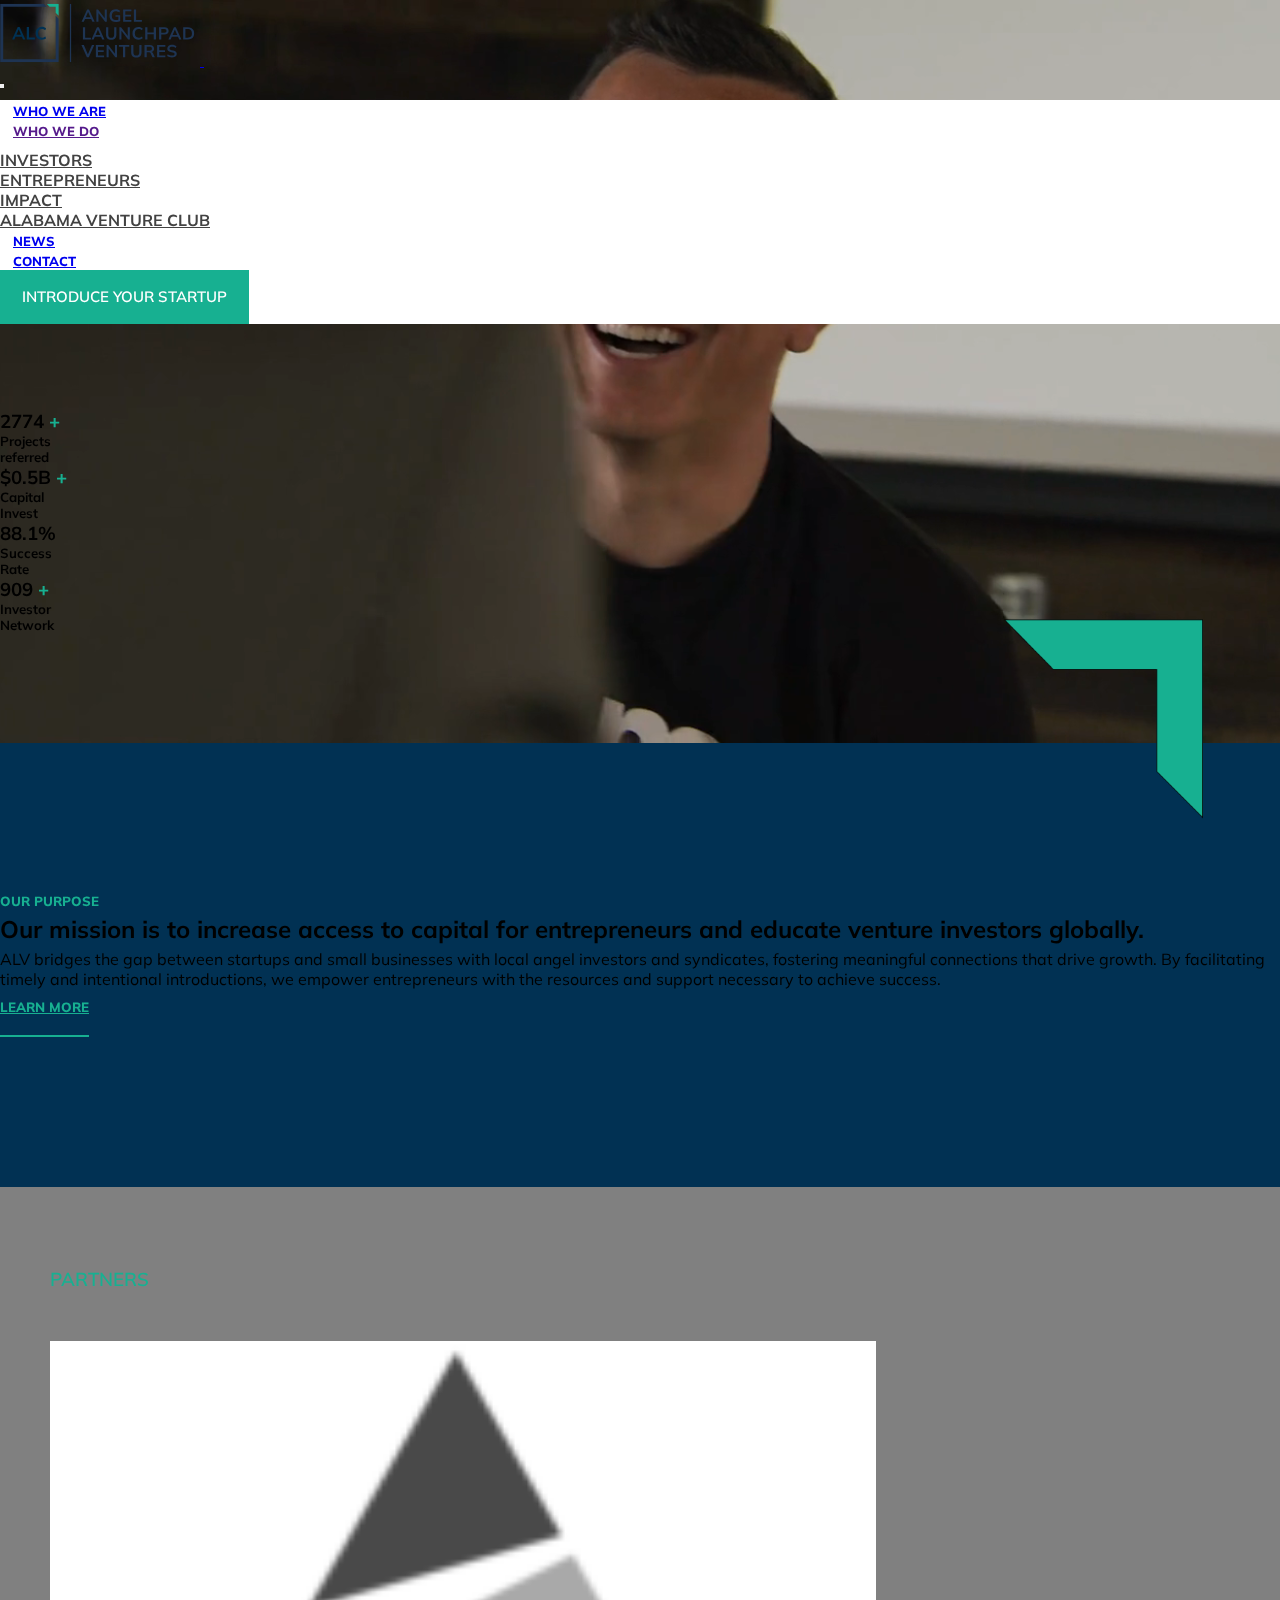
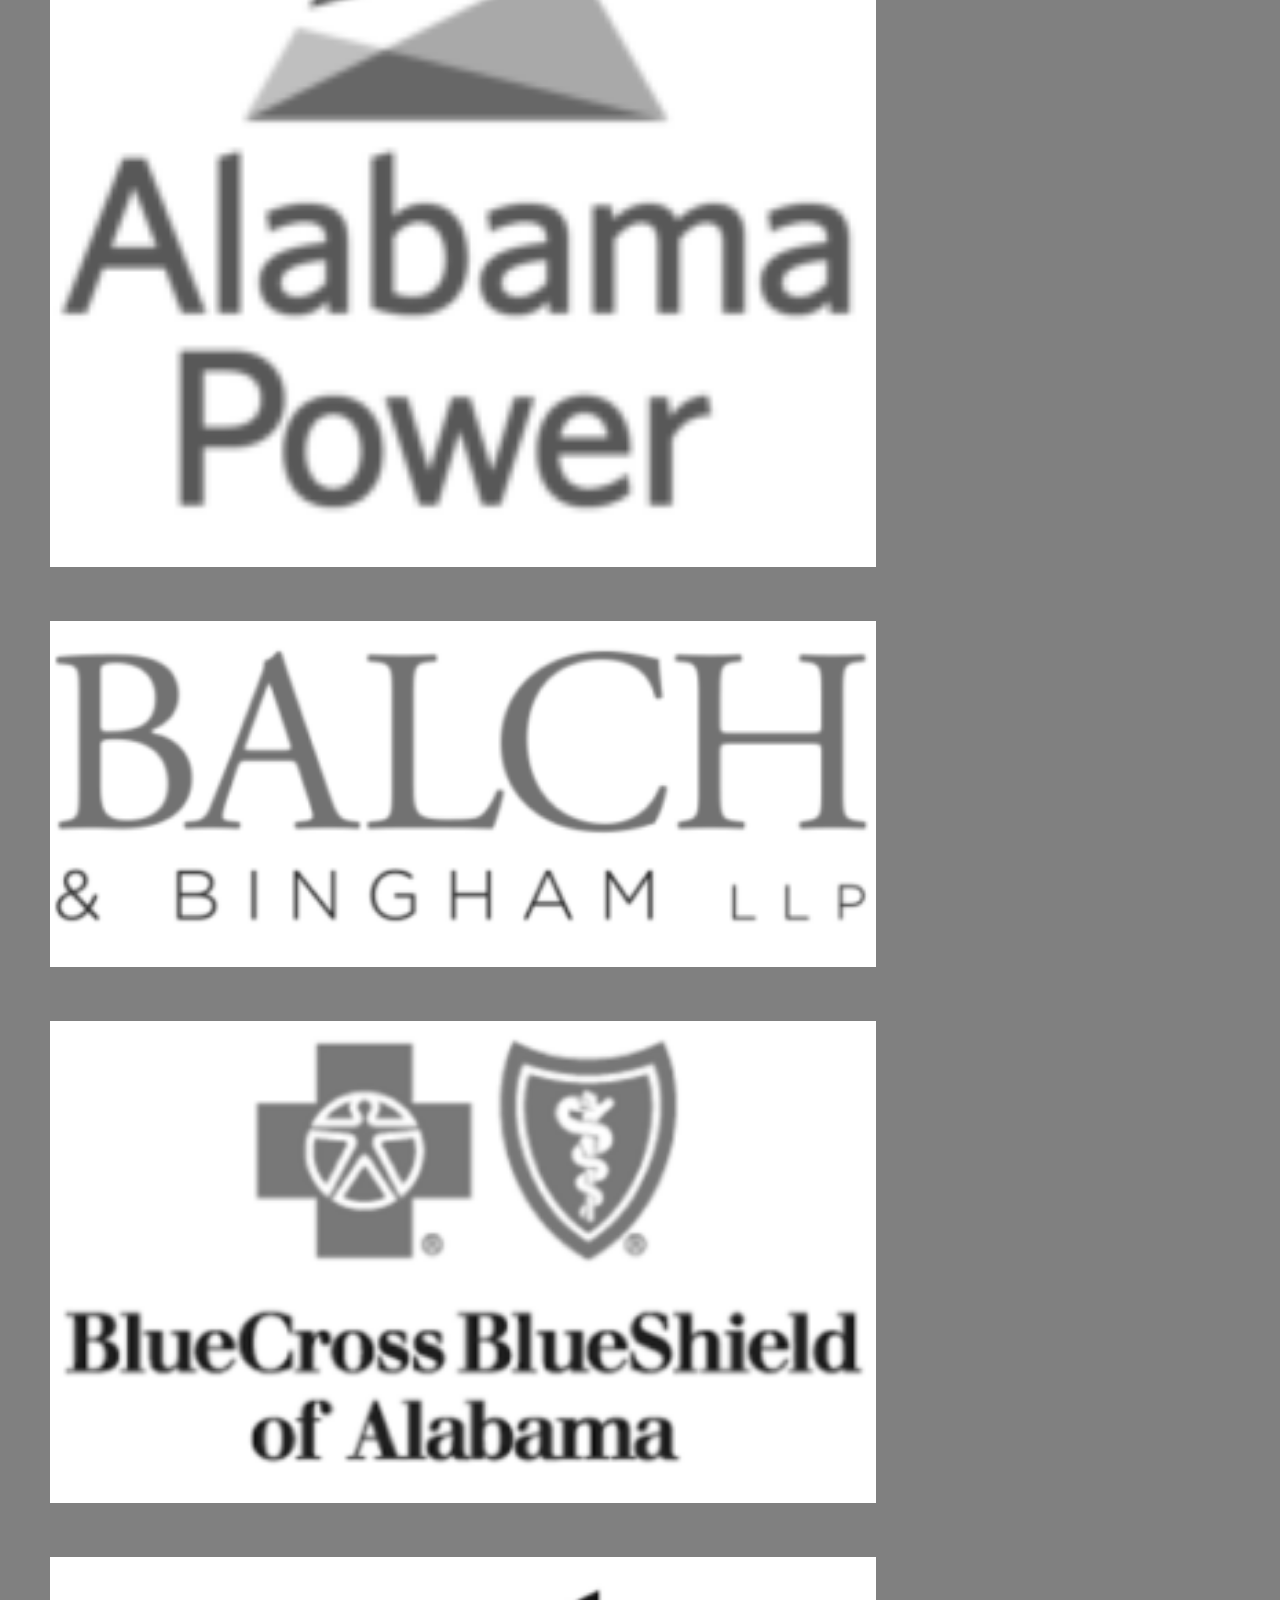
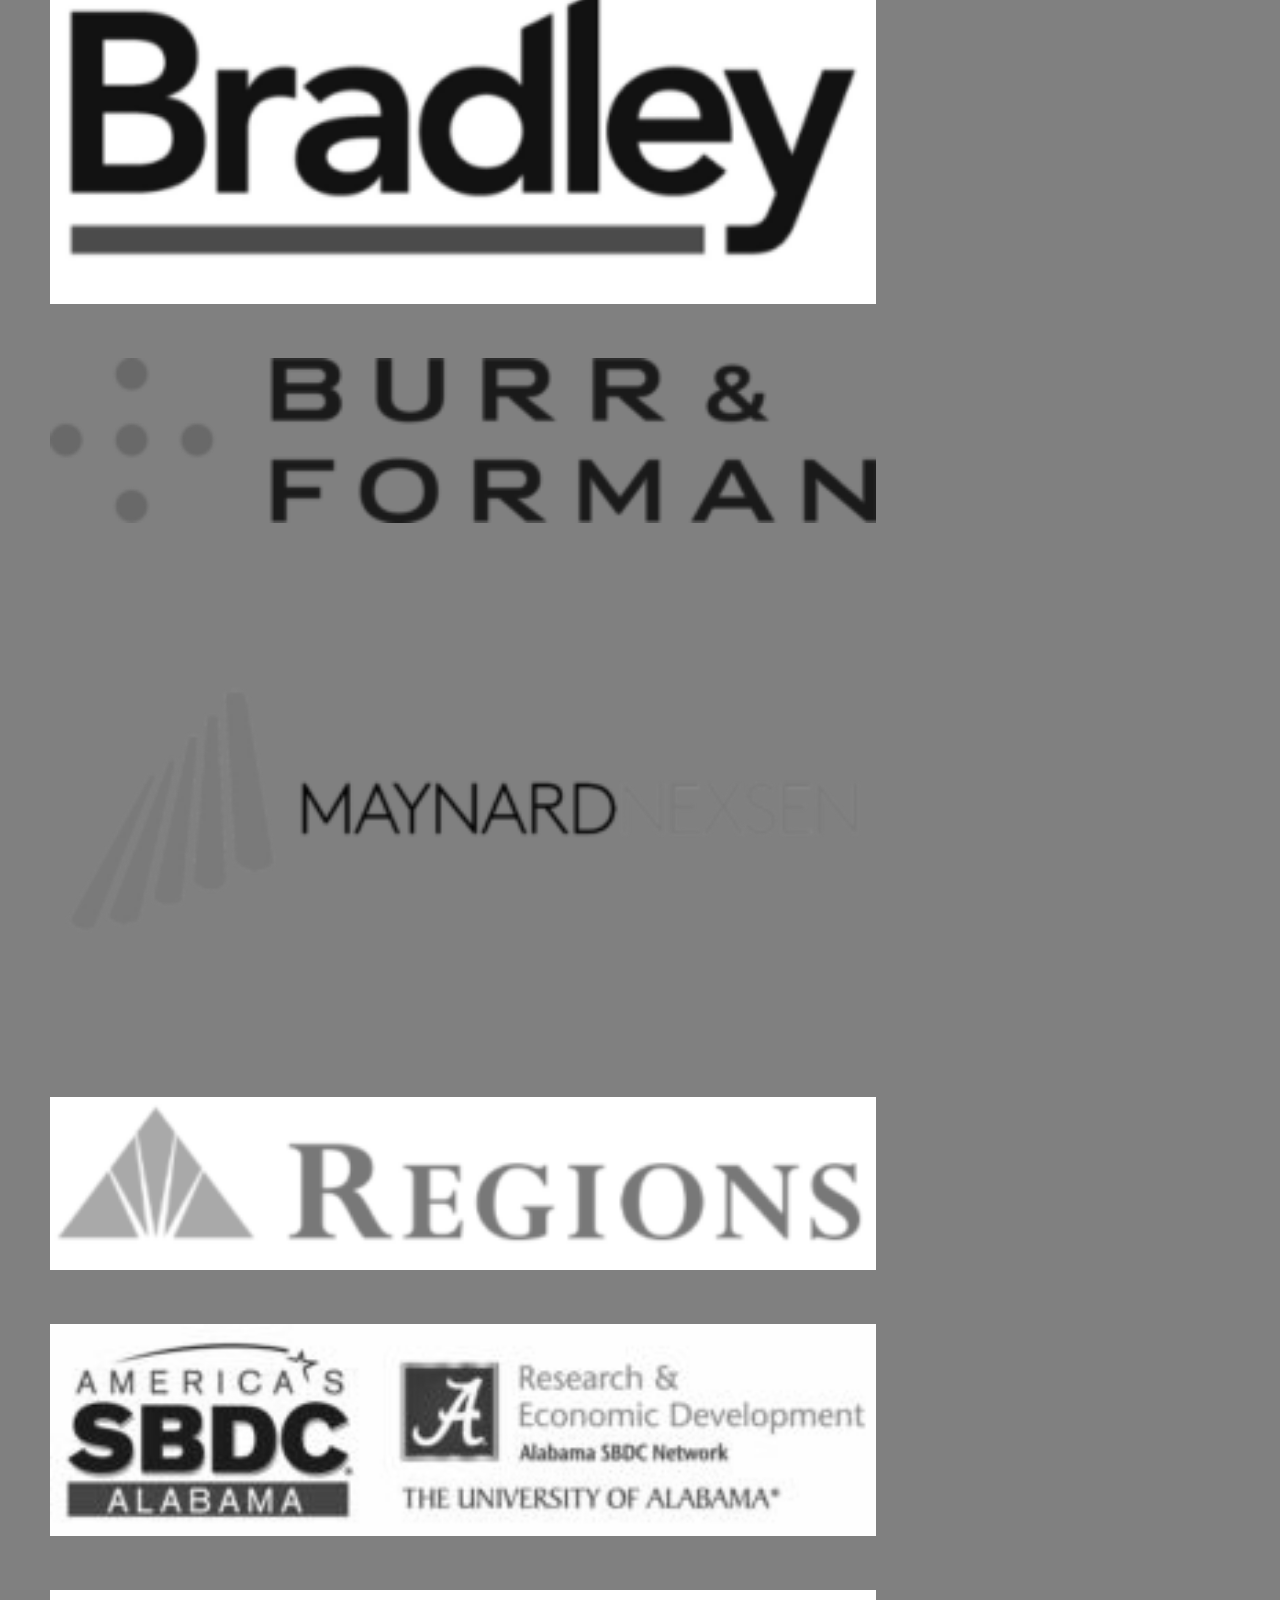
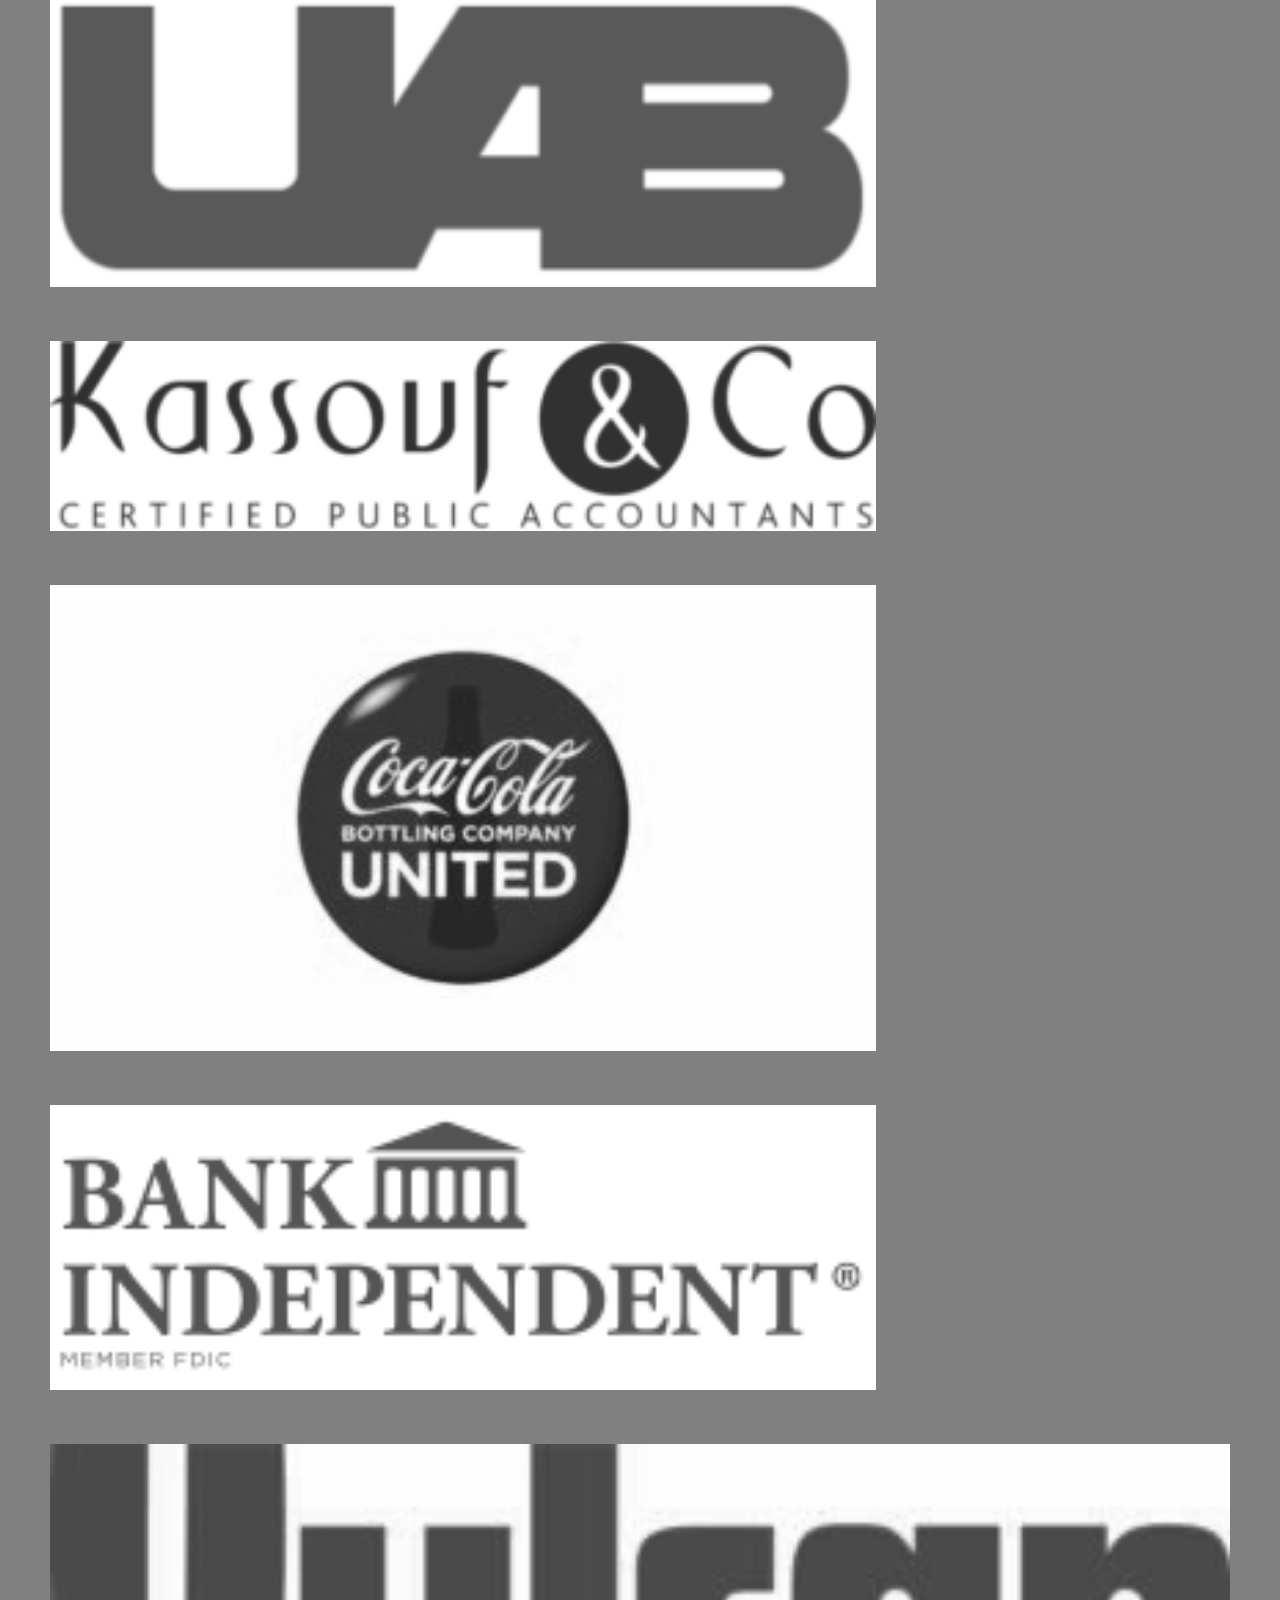
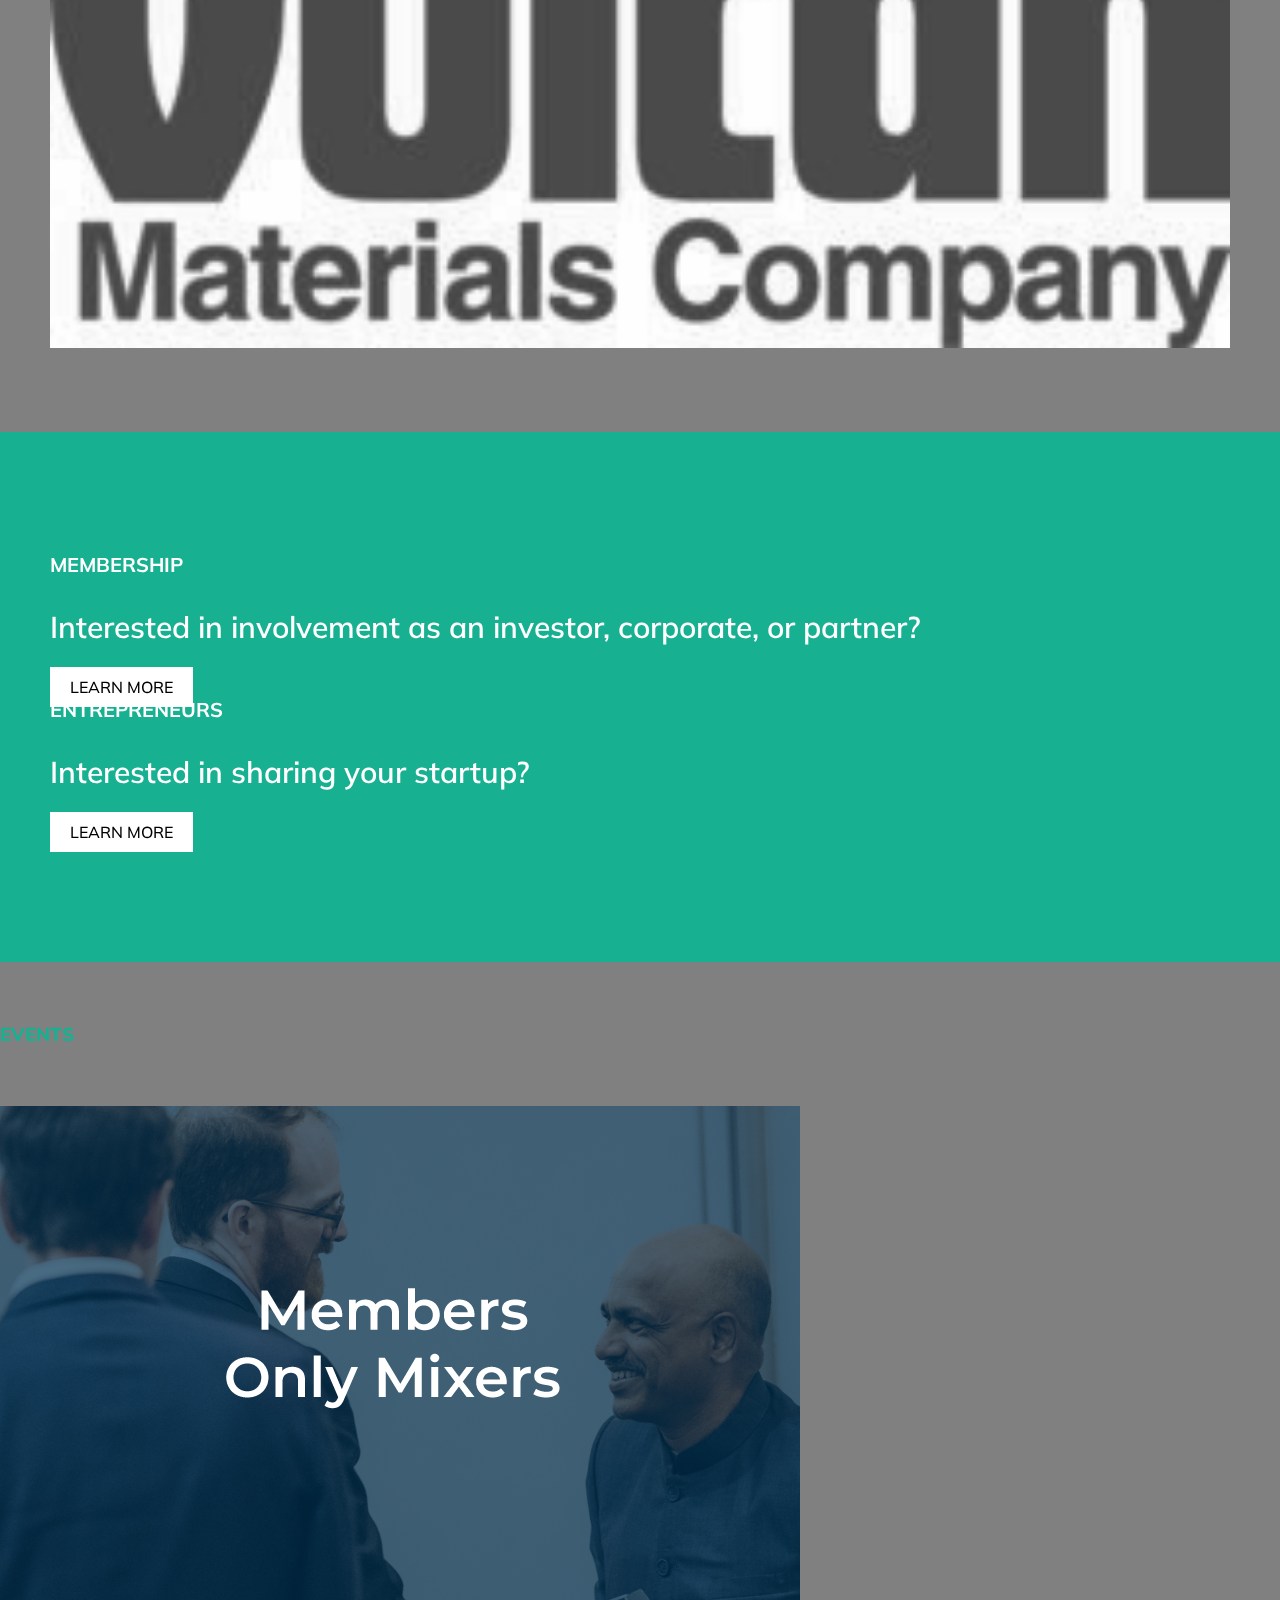
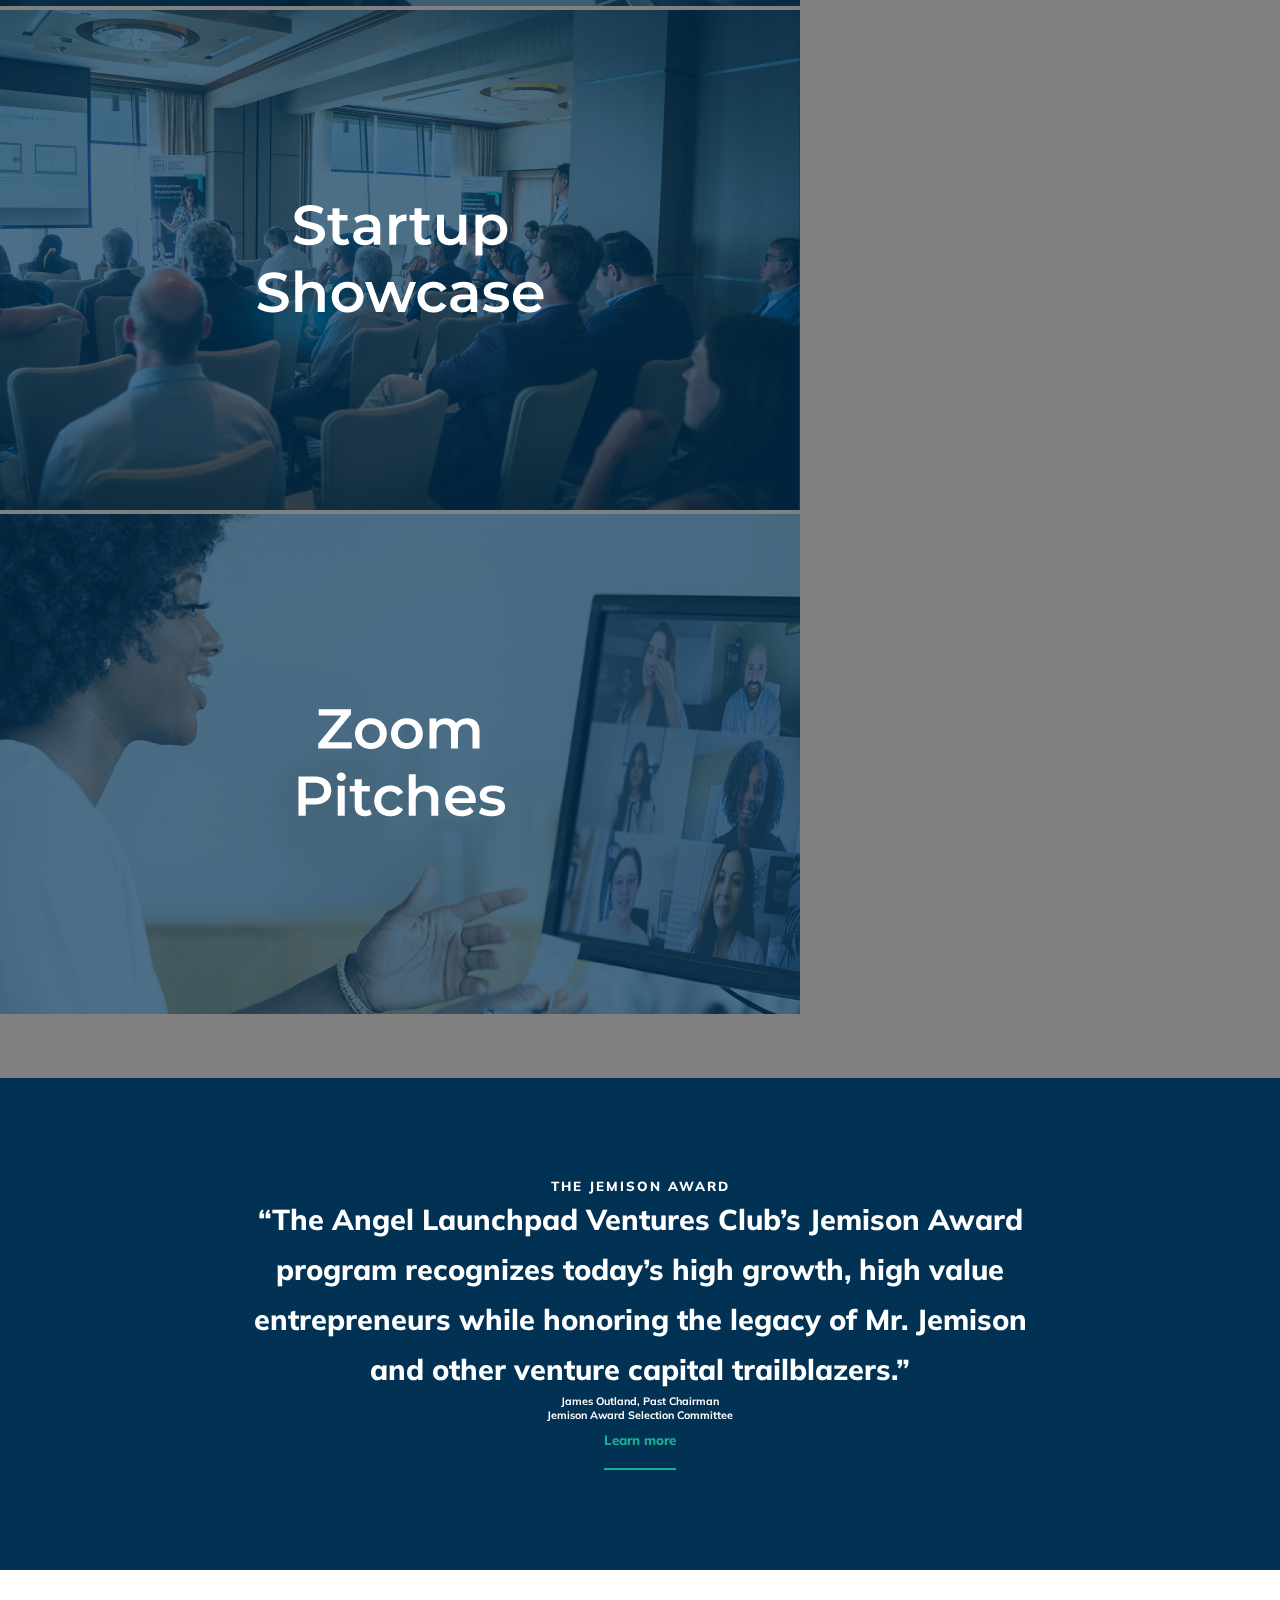
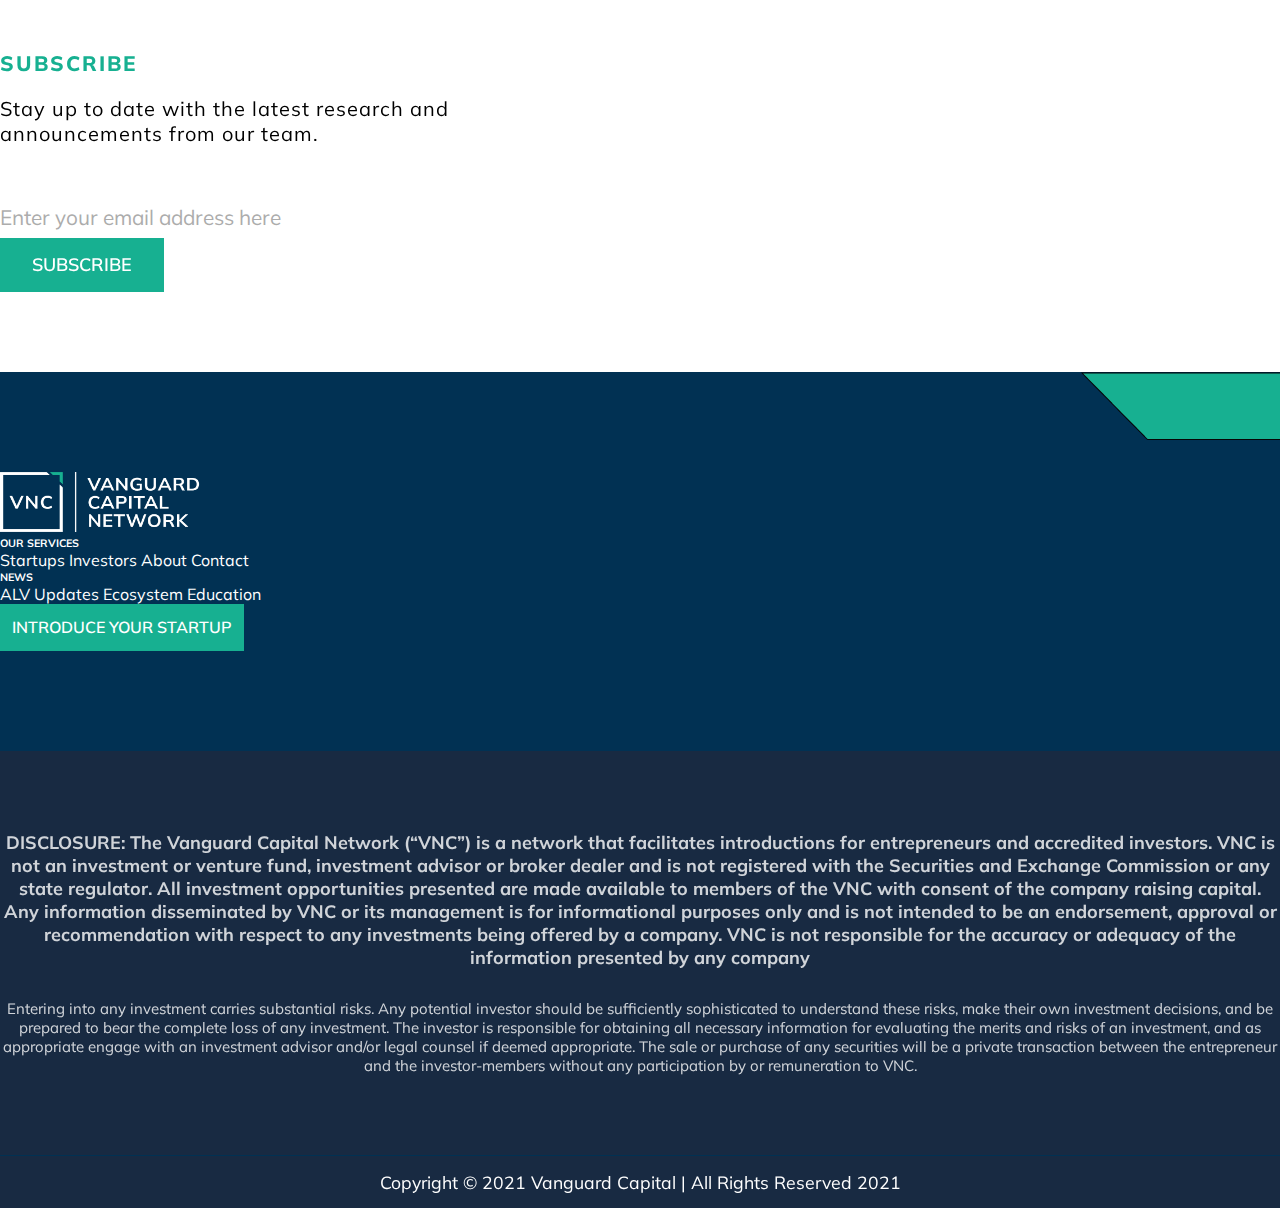
==== commit 45c2192e: "seo2" ====
--- a/index.html
+++ b/index.html
@@ -5,7 +5,7 @@
     <meta charset="UTF-8">
     <meta name="viewport" content="width=device-width, initial-scale=1.0">
     <meta name="description" content="Spike provides electricity, natural gas, ACH, merchant accounts, POS solutions and other services to home & business customers in the United States.">
-    <meta property="og:title" content="SEO Title for Search Engines and Social Media" />
+    <meta property="title" content="SEO Title for Search Engines and Social Media" />
     <title>Angel Launchpad Ventures - Introducing Innovation to Investment</title>
     <link rel="shortcut icon" href="favicon.png" type="image/x-icon">
     <link rel="stylesheet" href="css/style.css">
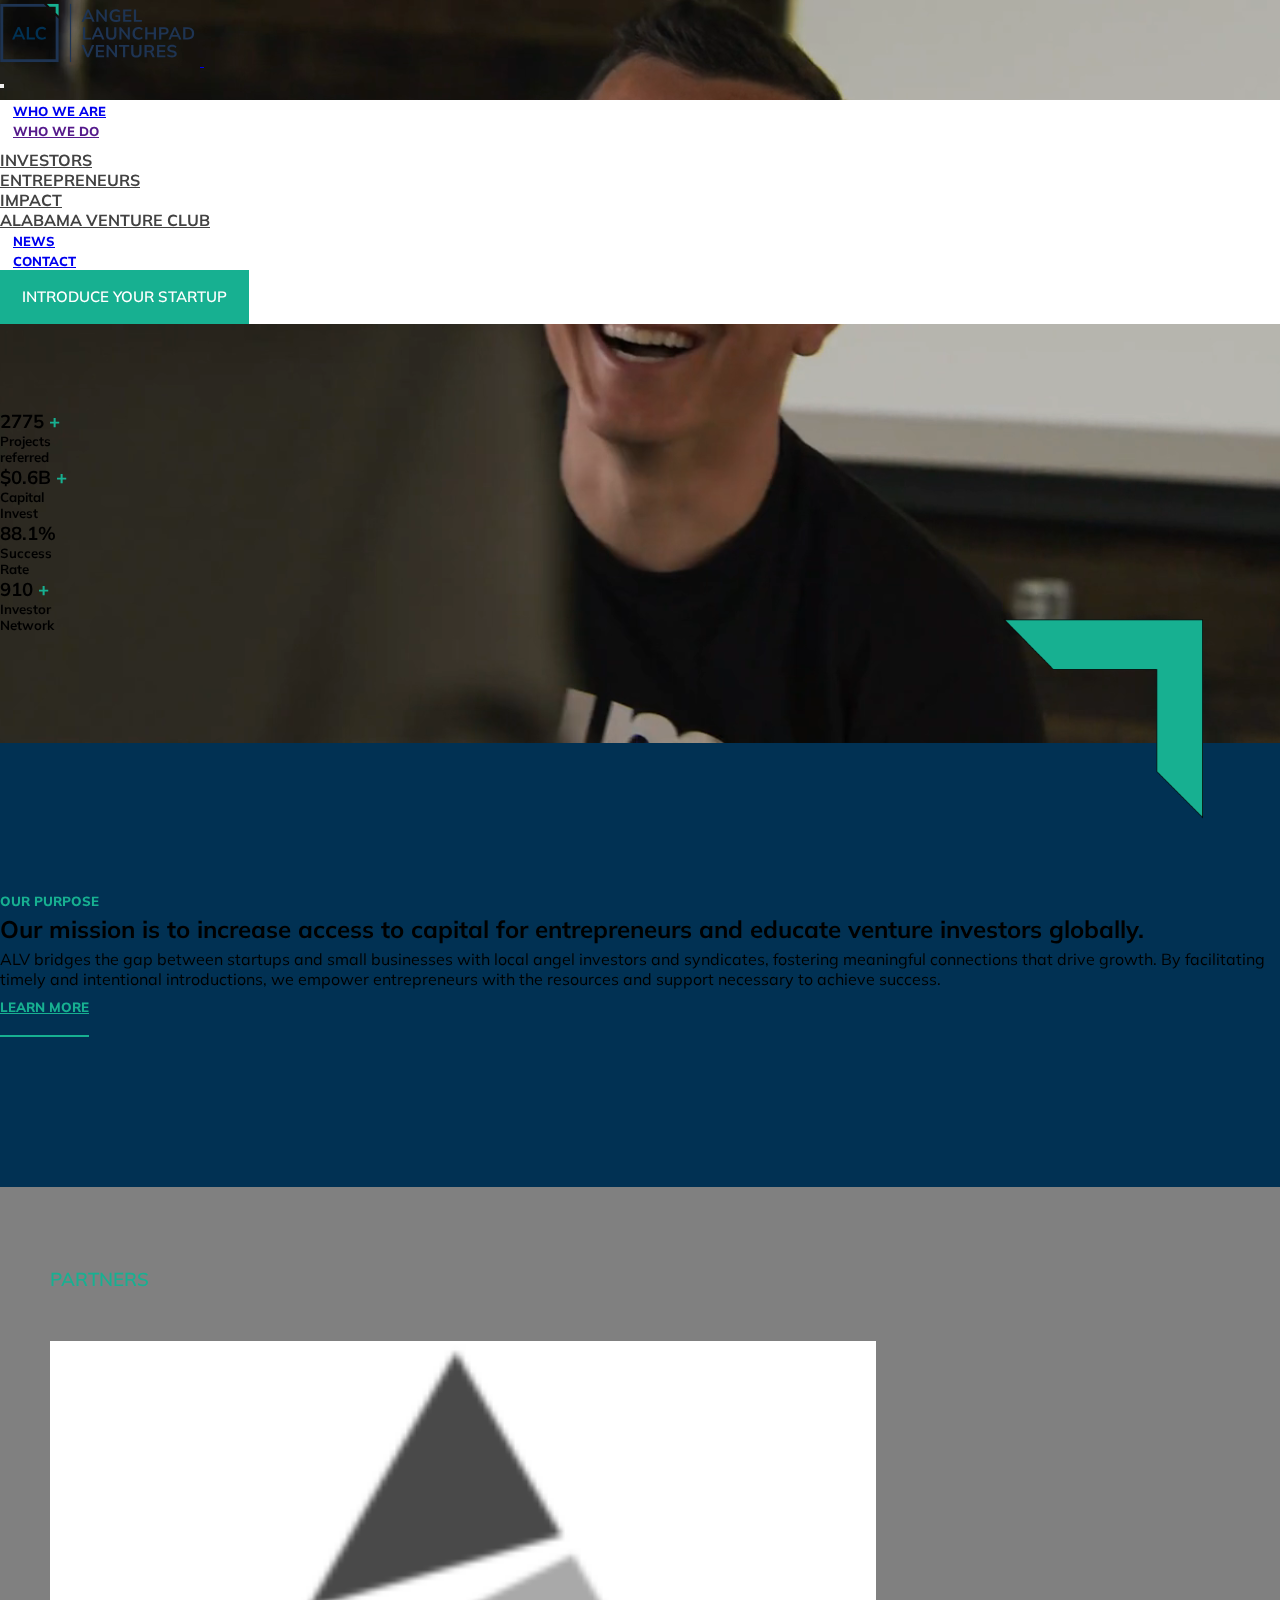
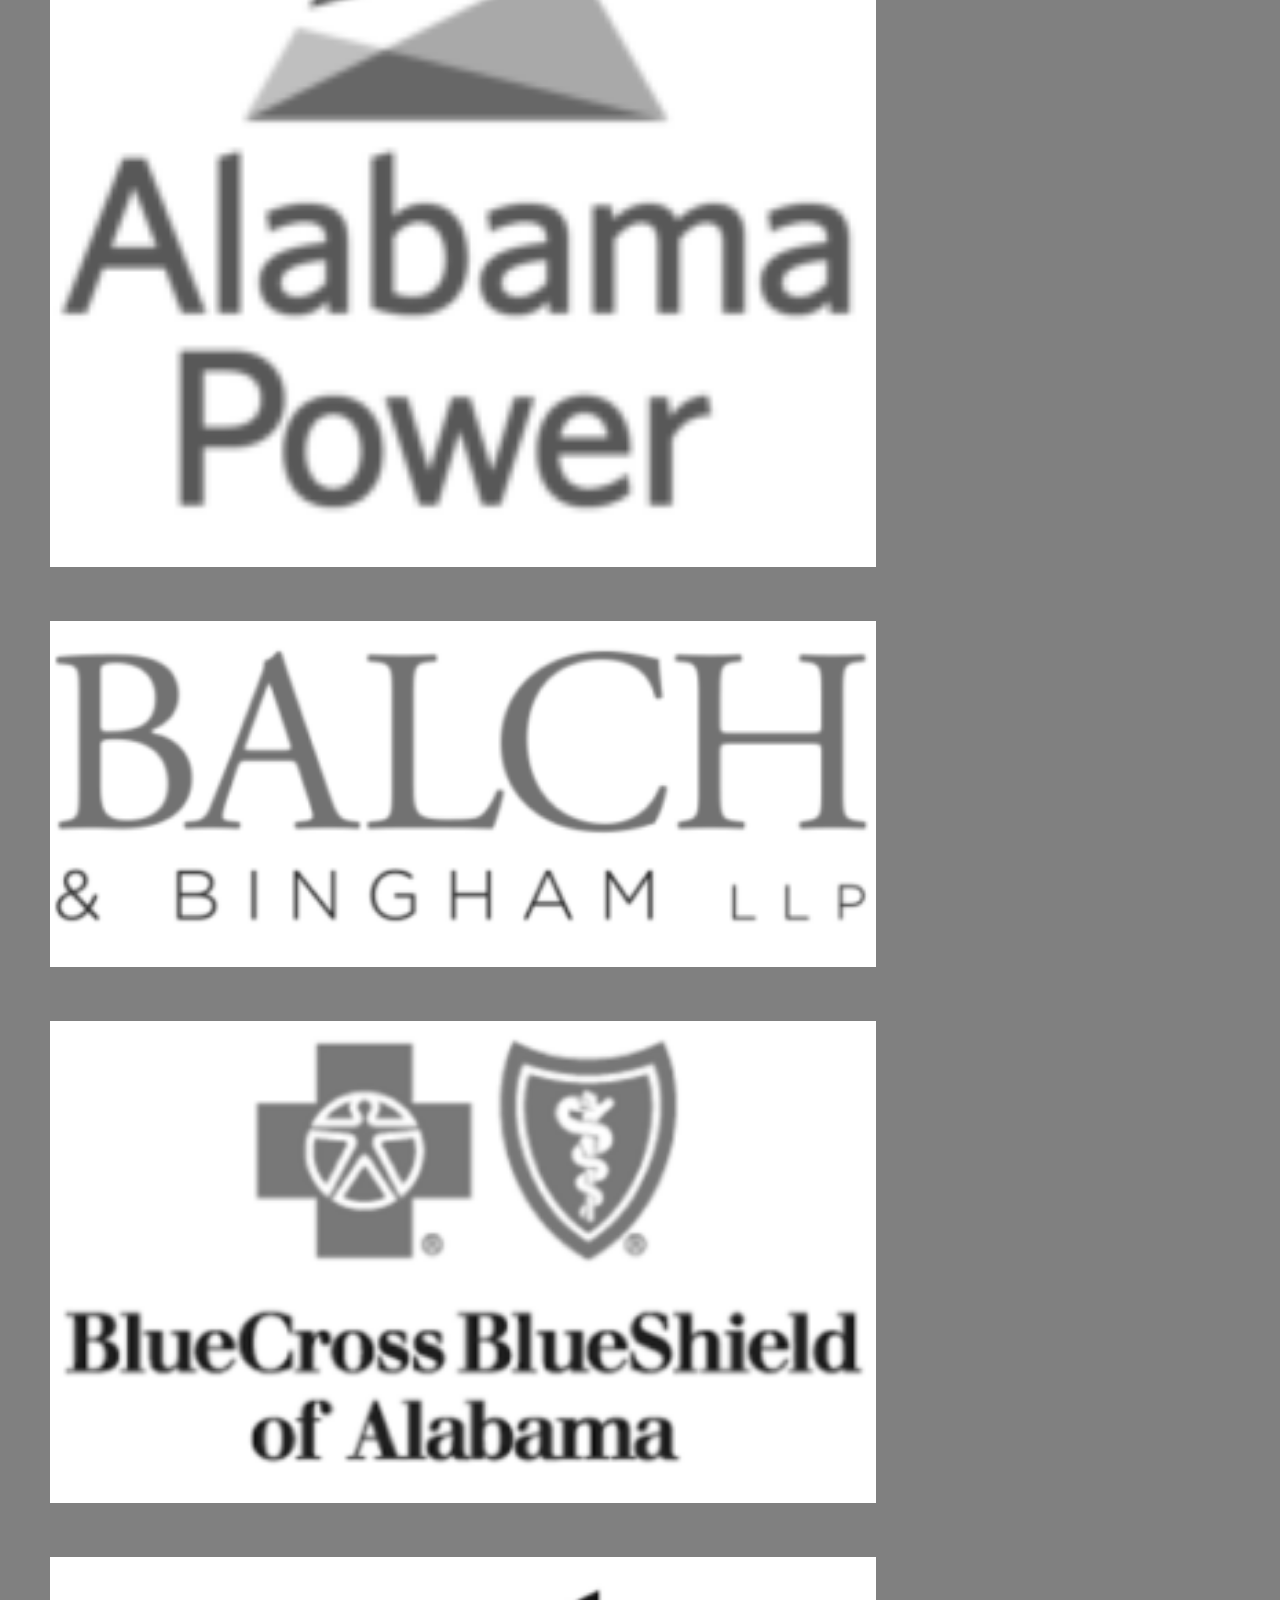
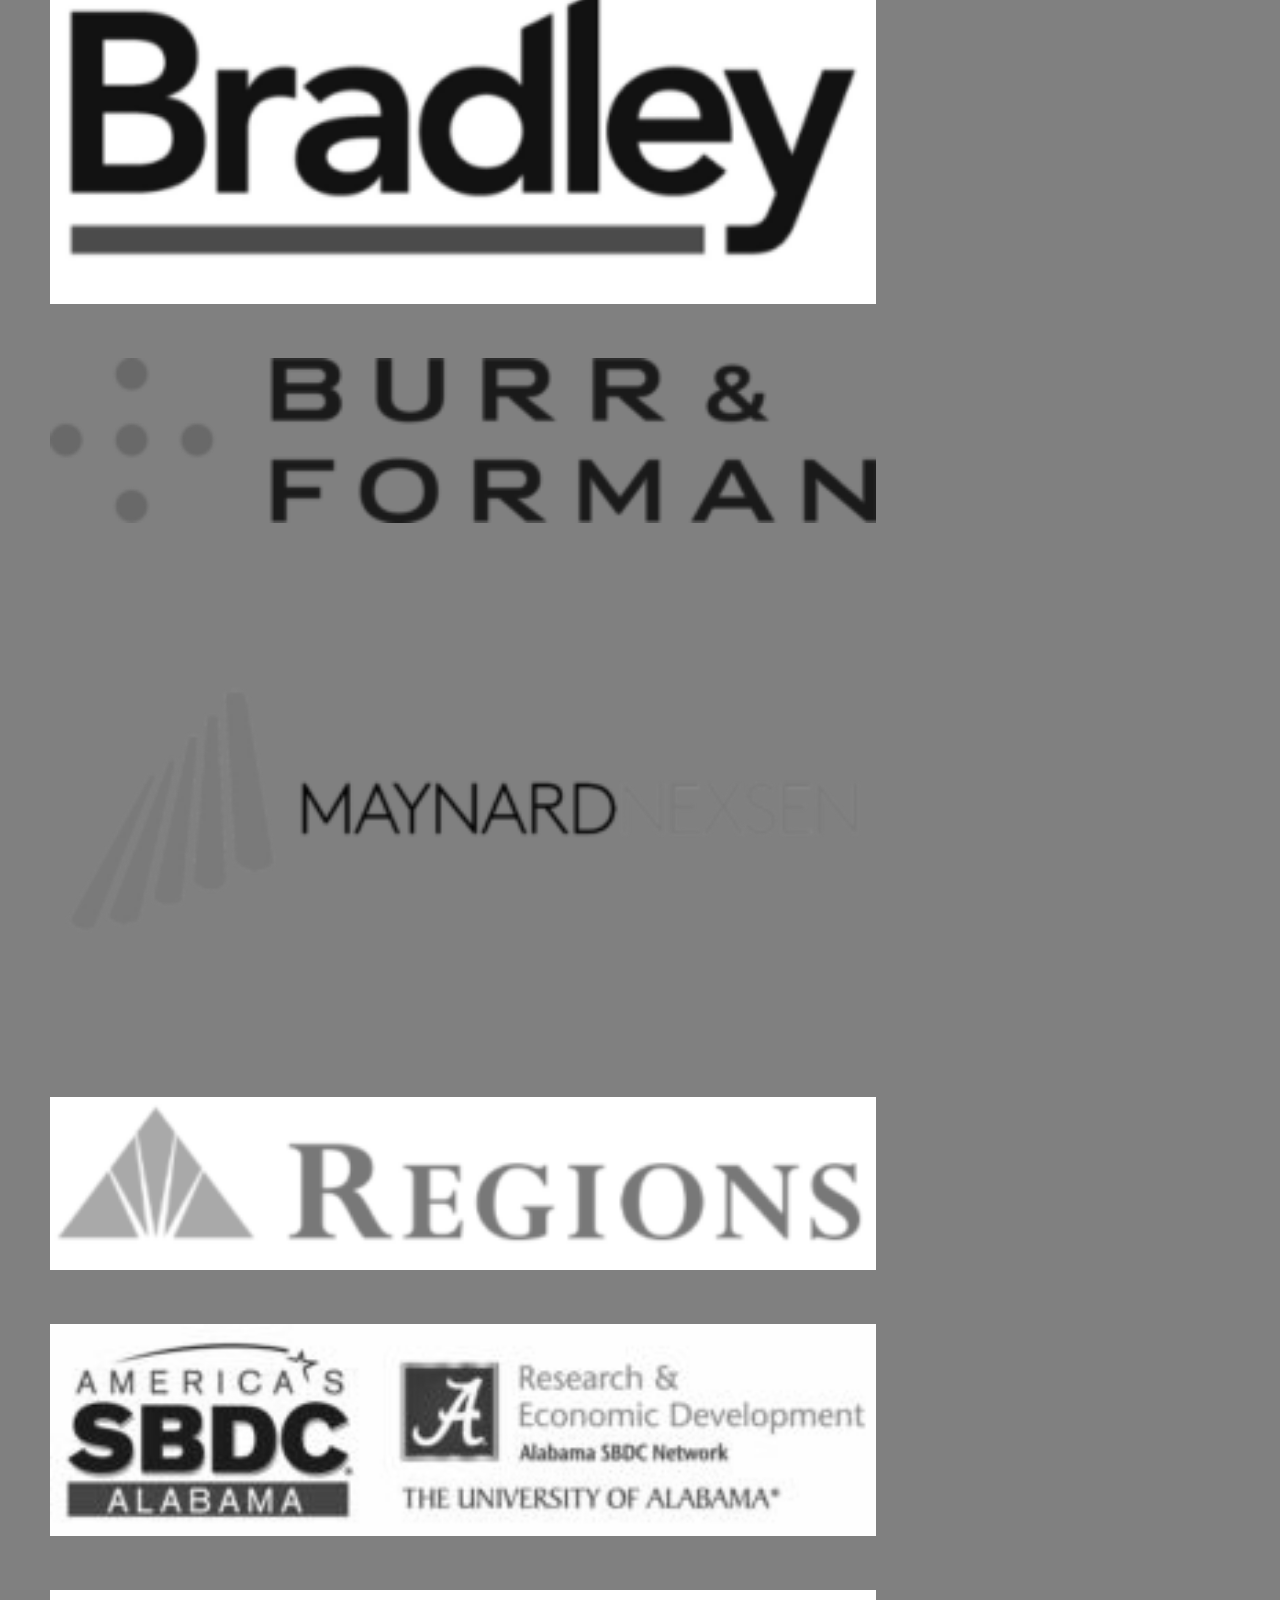
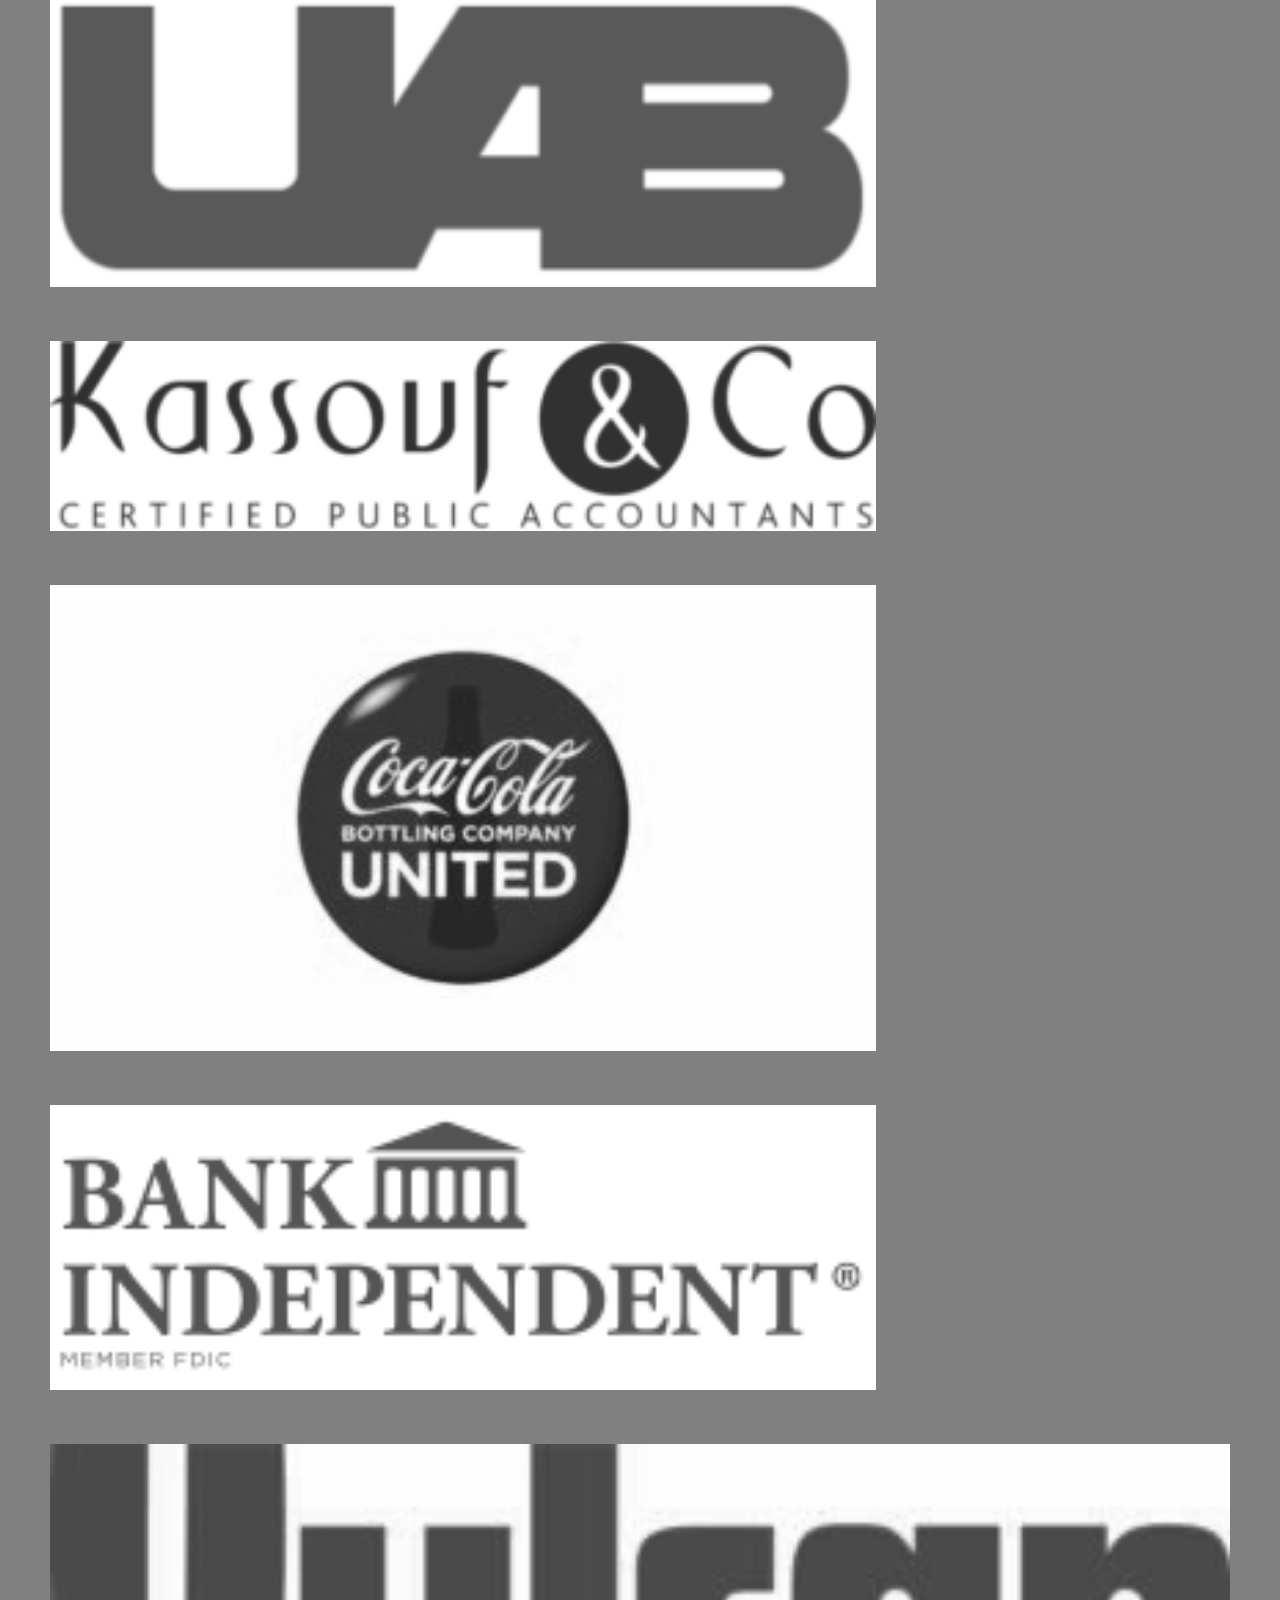
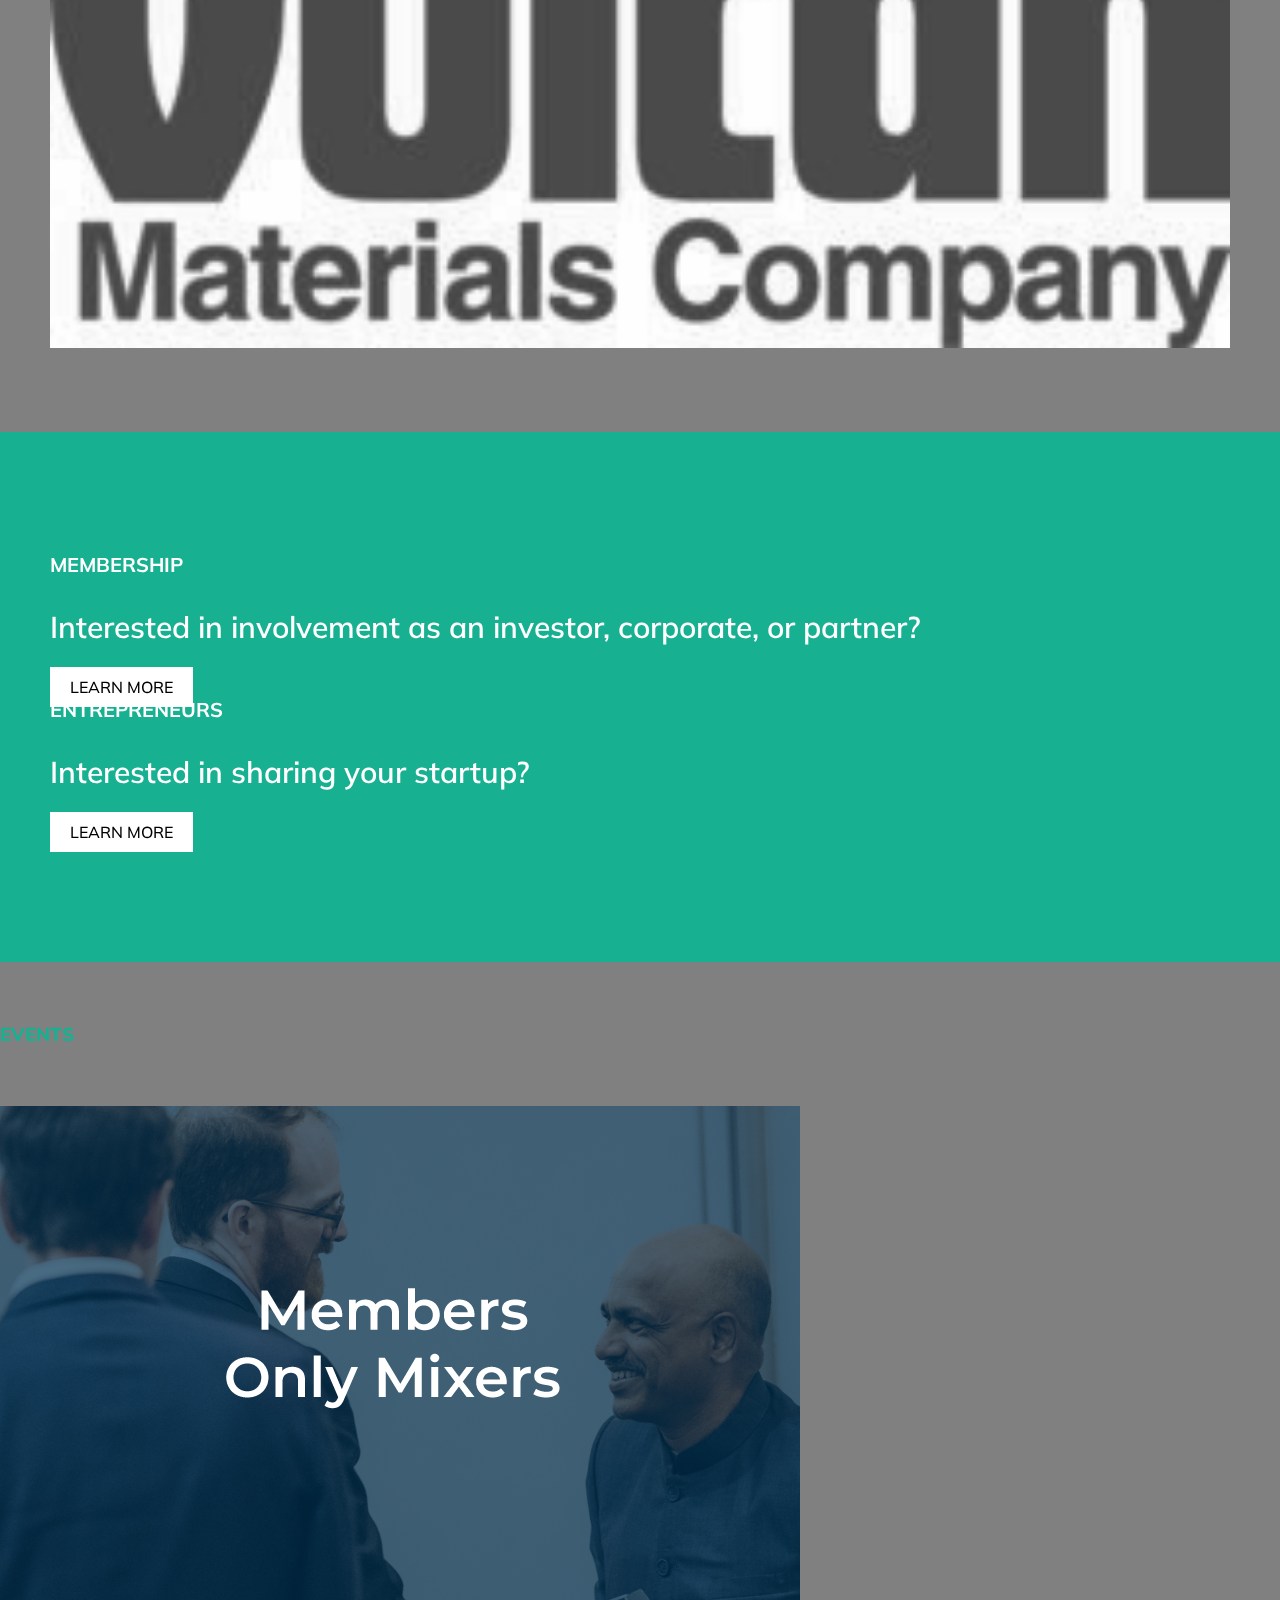
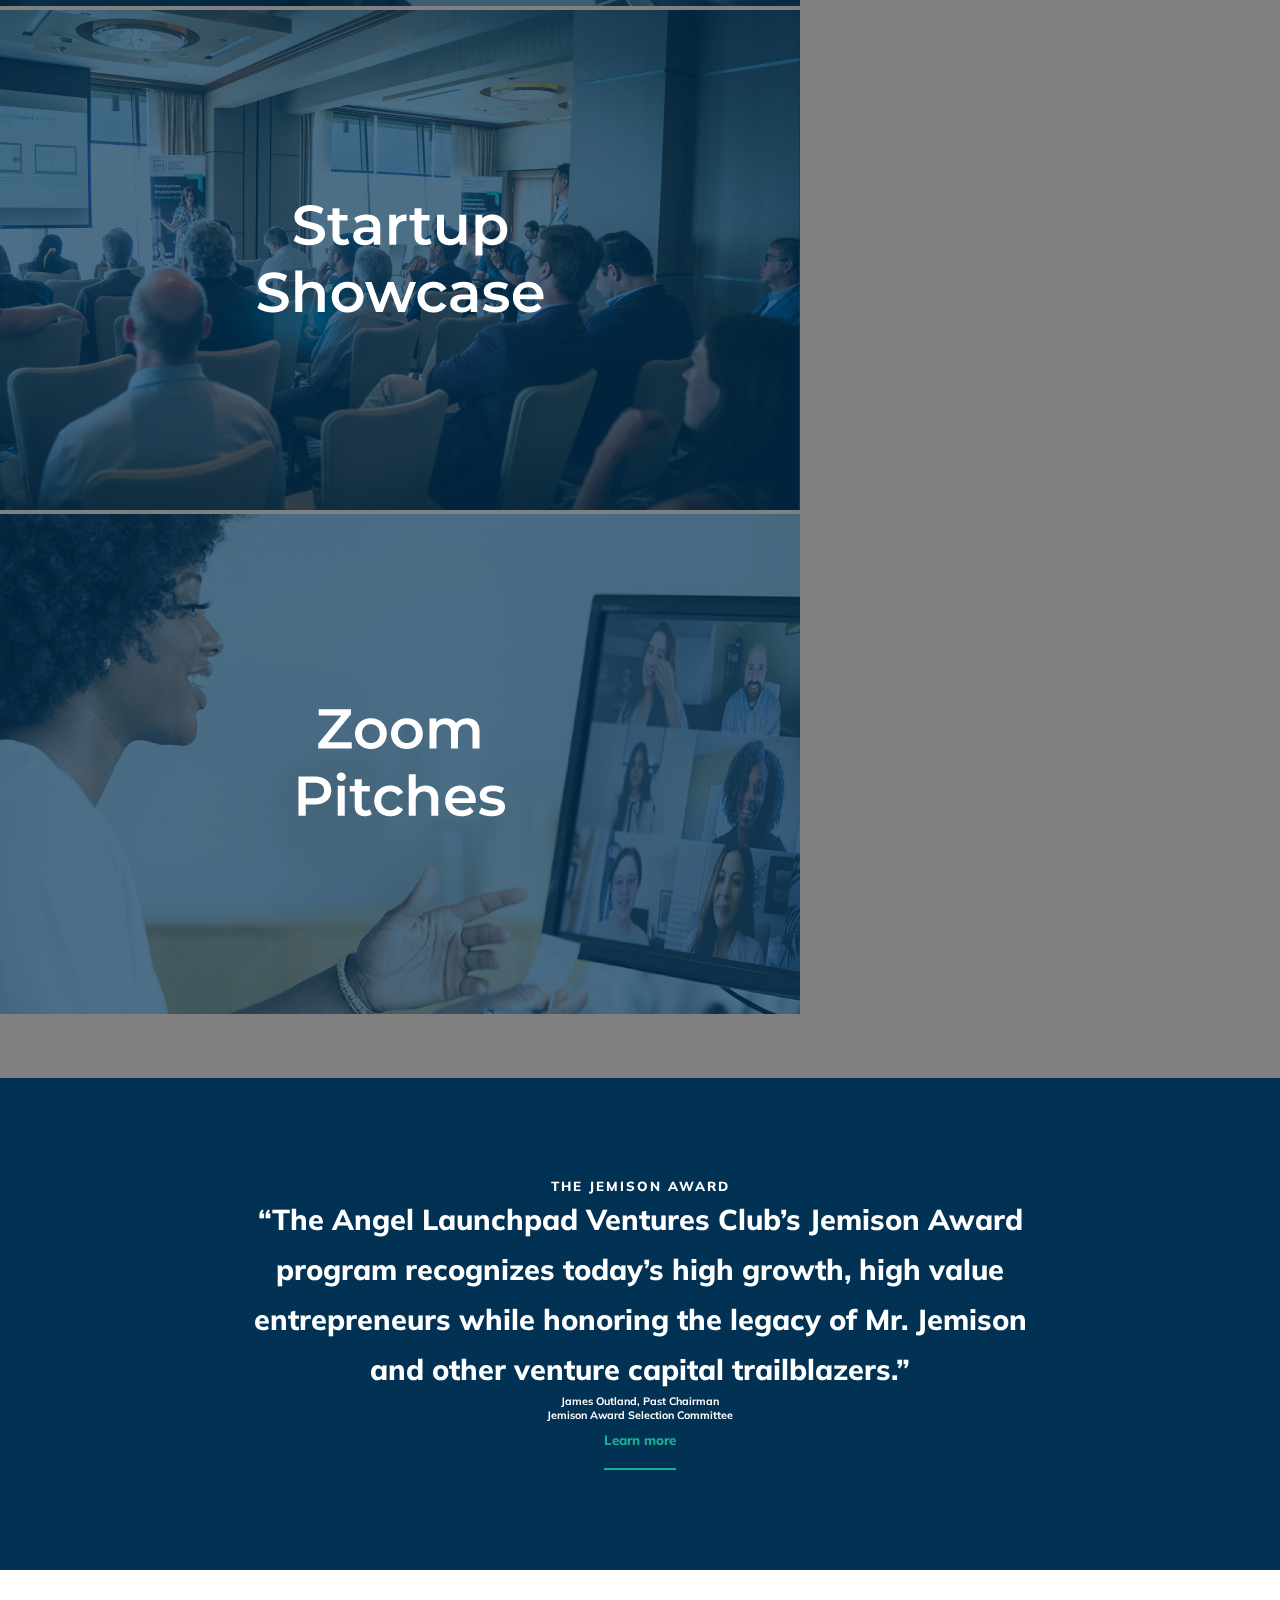
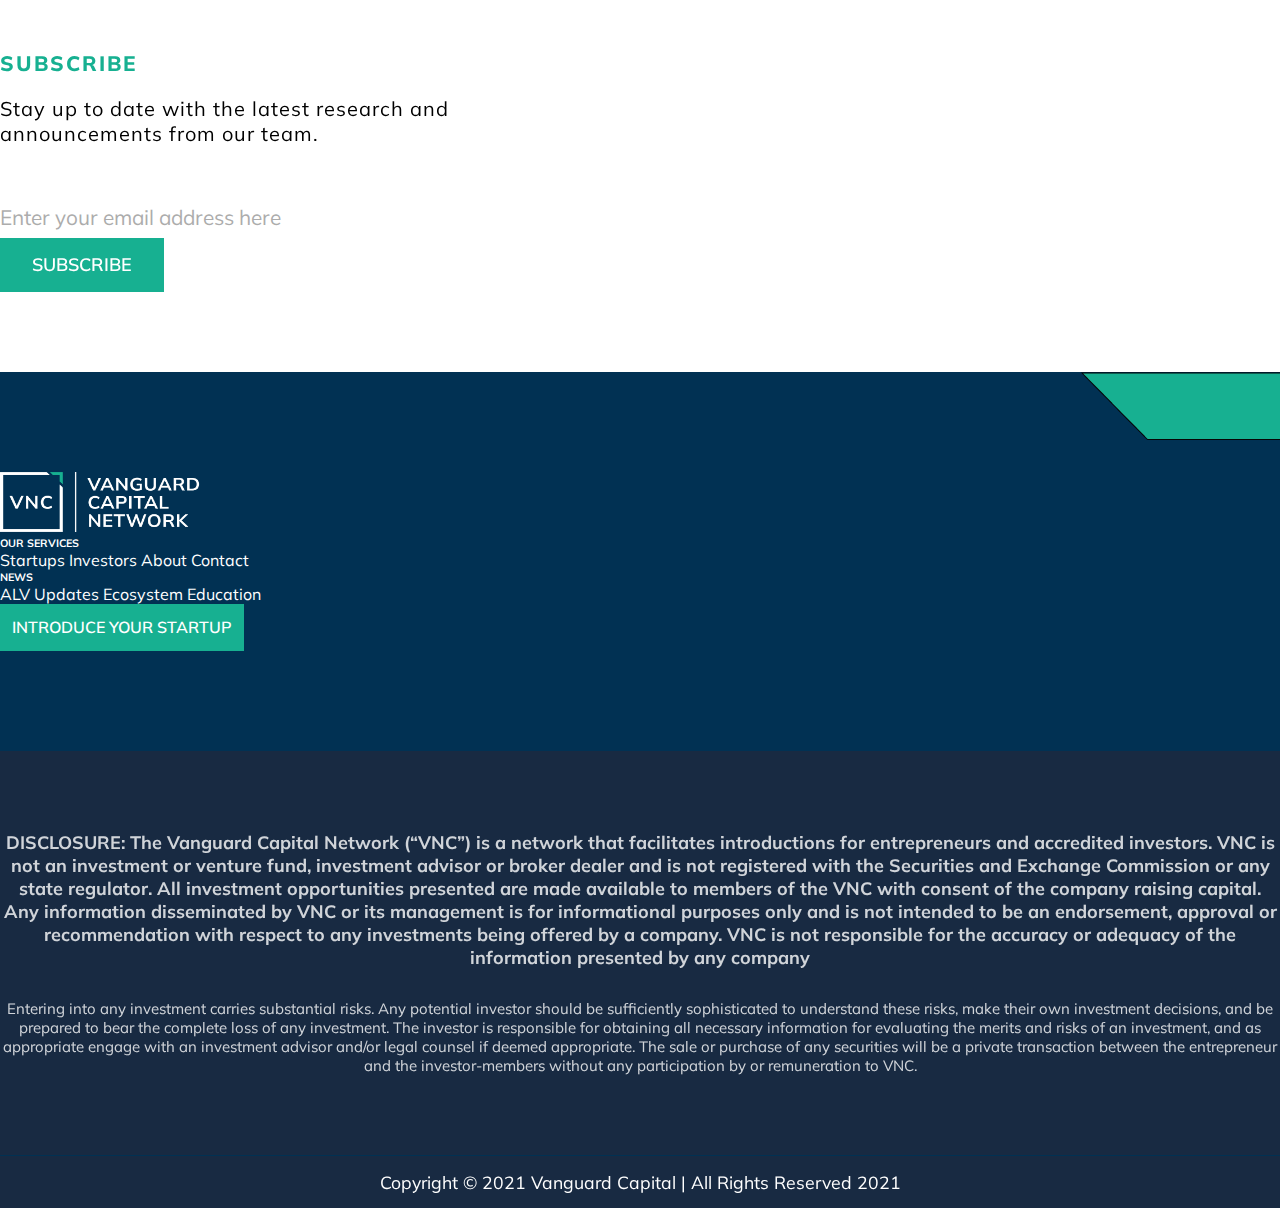
==== commit cd8c55a3: "seo2" ====
--- a/index.html
+++ b/index.html
@@ -5,7 +5,7 @@
     <meta charset="UTF-8">
     <meta name="viewport" content="width=device-width, initial-scale=1.0">
     <meta name="description" content="Spike provides electricity, natural gas, ACH, merchant accounts, POS solutions and other services to home & business customers in the United States.">
-    <meta property="title" content="SEO Title for Search Engines and Social Media" />
+    <meta name="title" content="SEO Title for Search Engines and Social Media" />
     <title>Angel Launchpad Ventures - Introducing Innovation to Investment</title>
     <link rel="shortcut icon" href="favicon.png" type="image/x-icon">
     <link rel="stylesheet" href="css/style.css">
